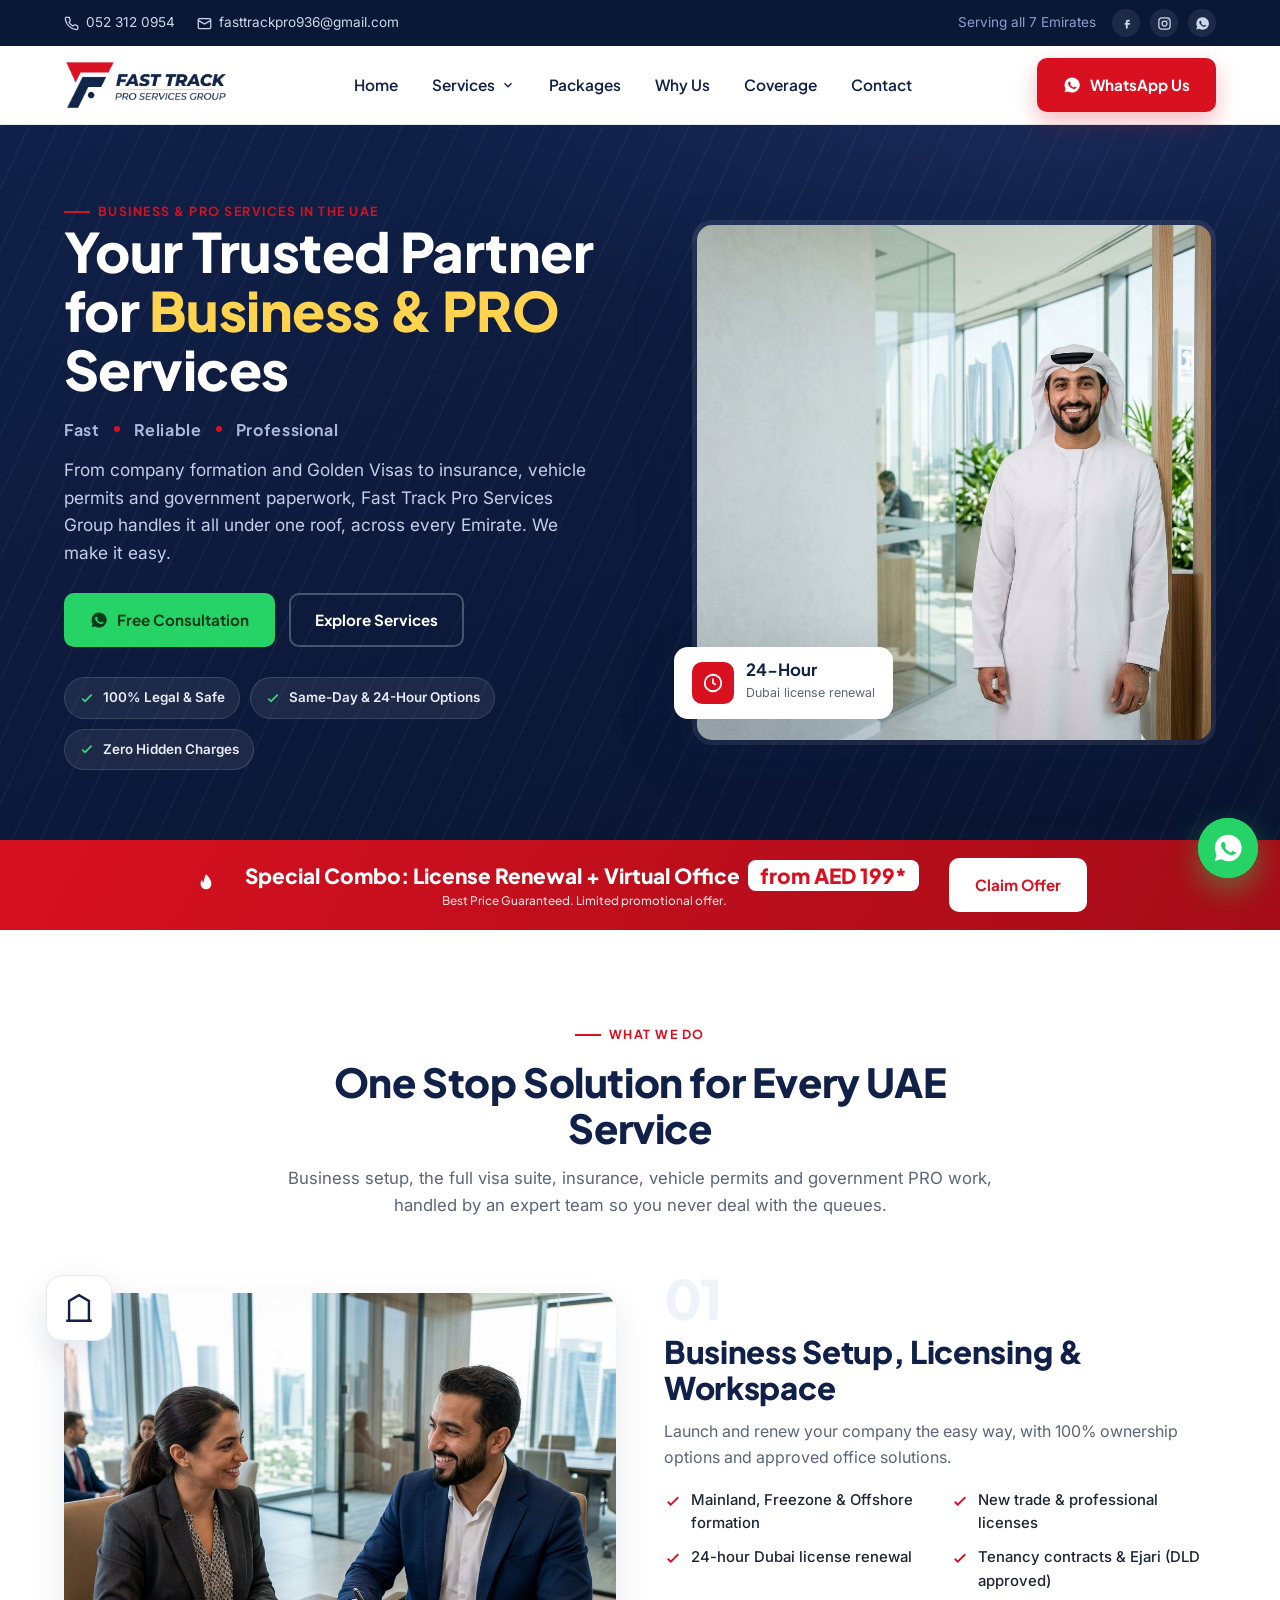
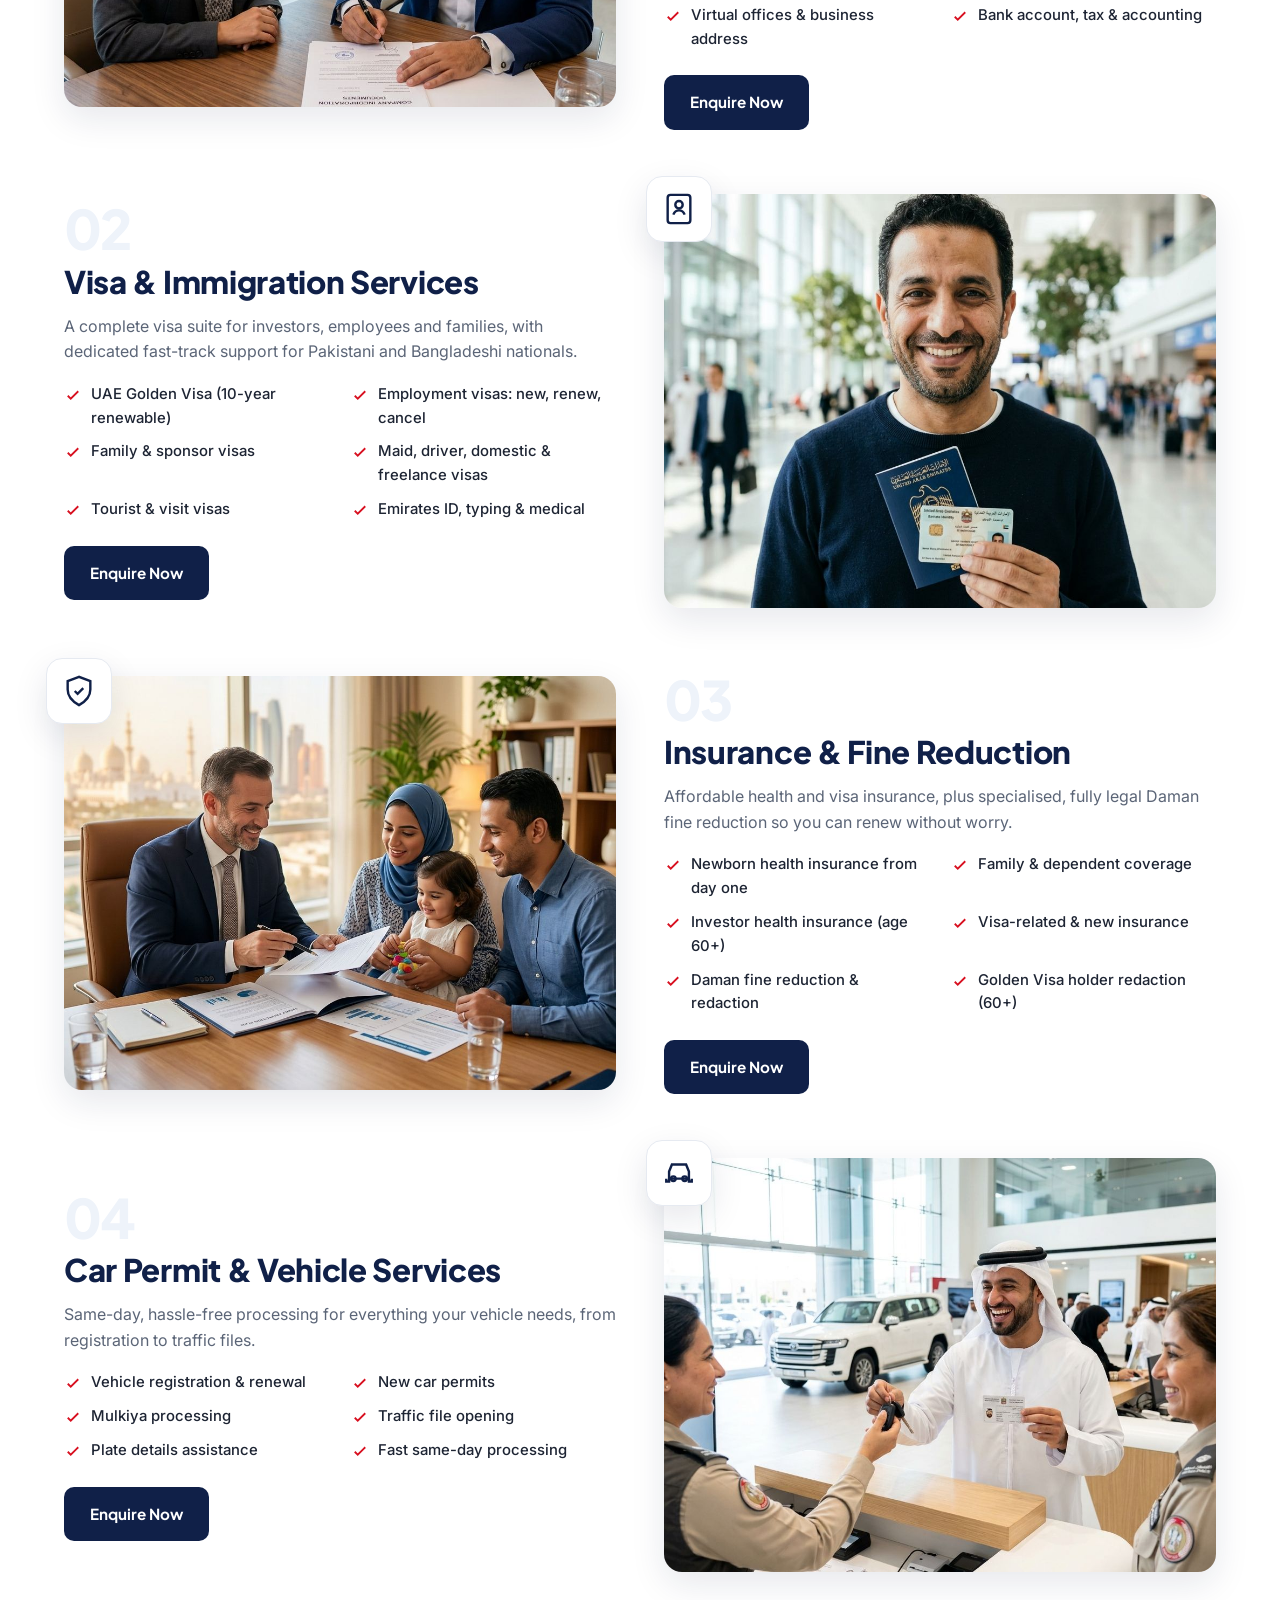
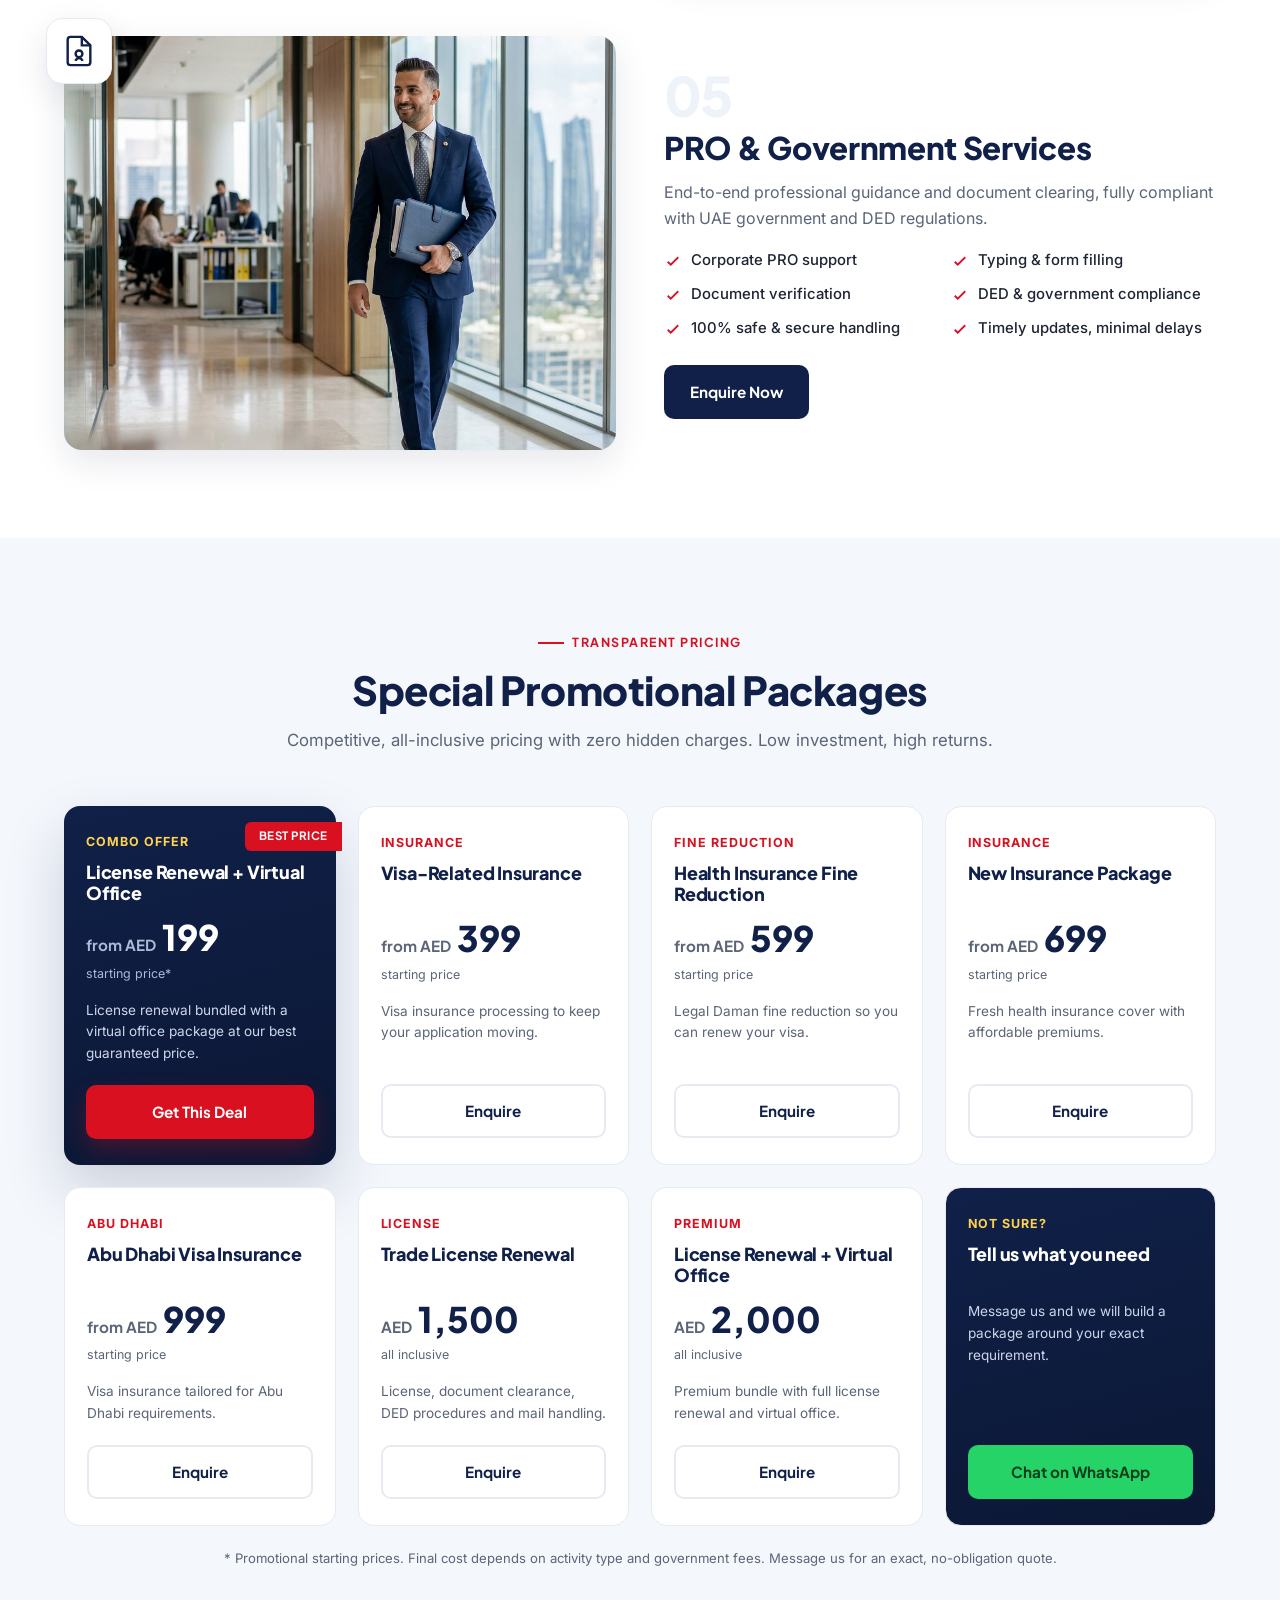
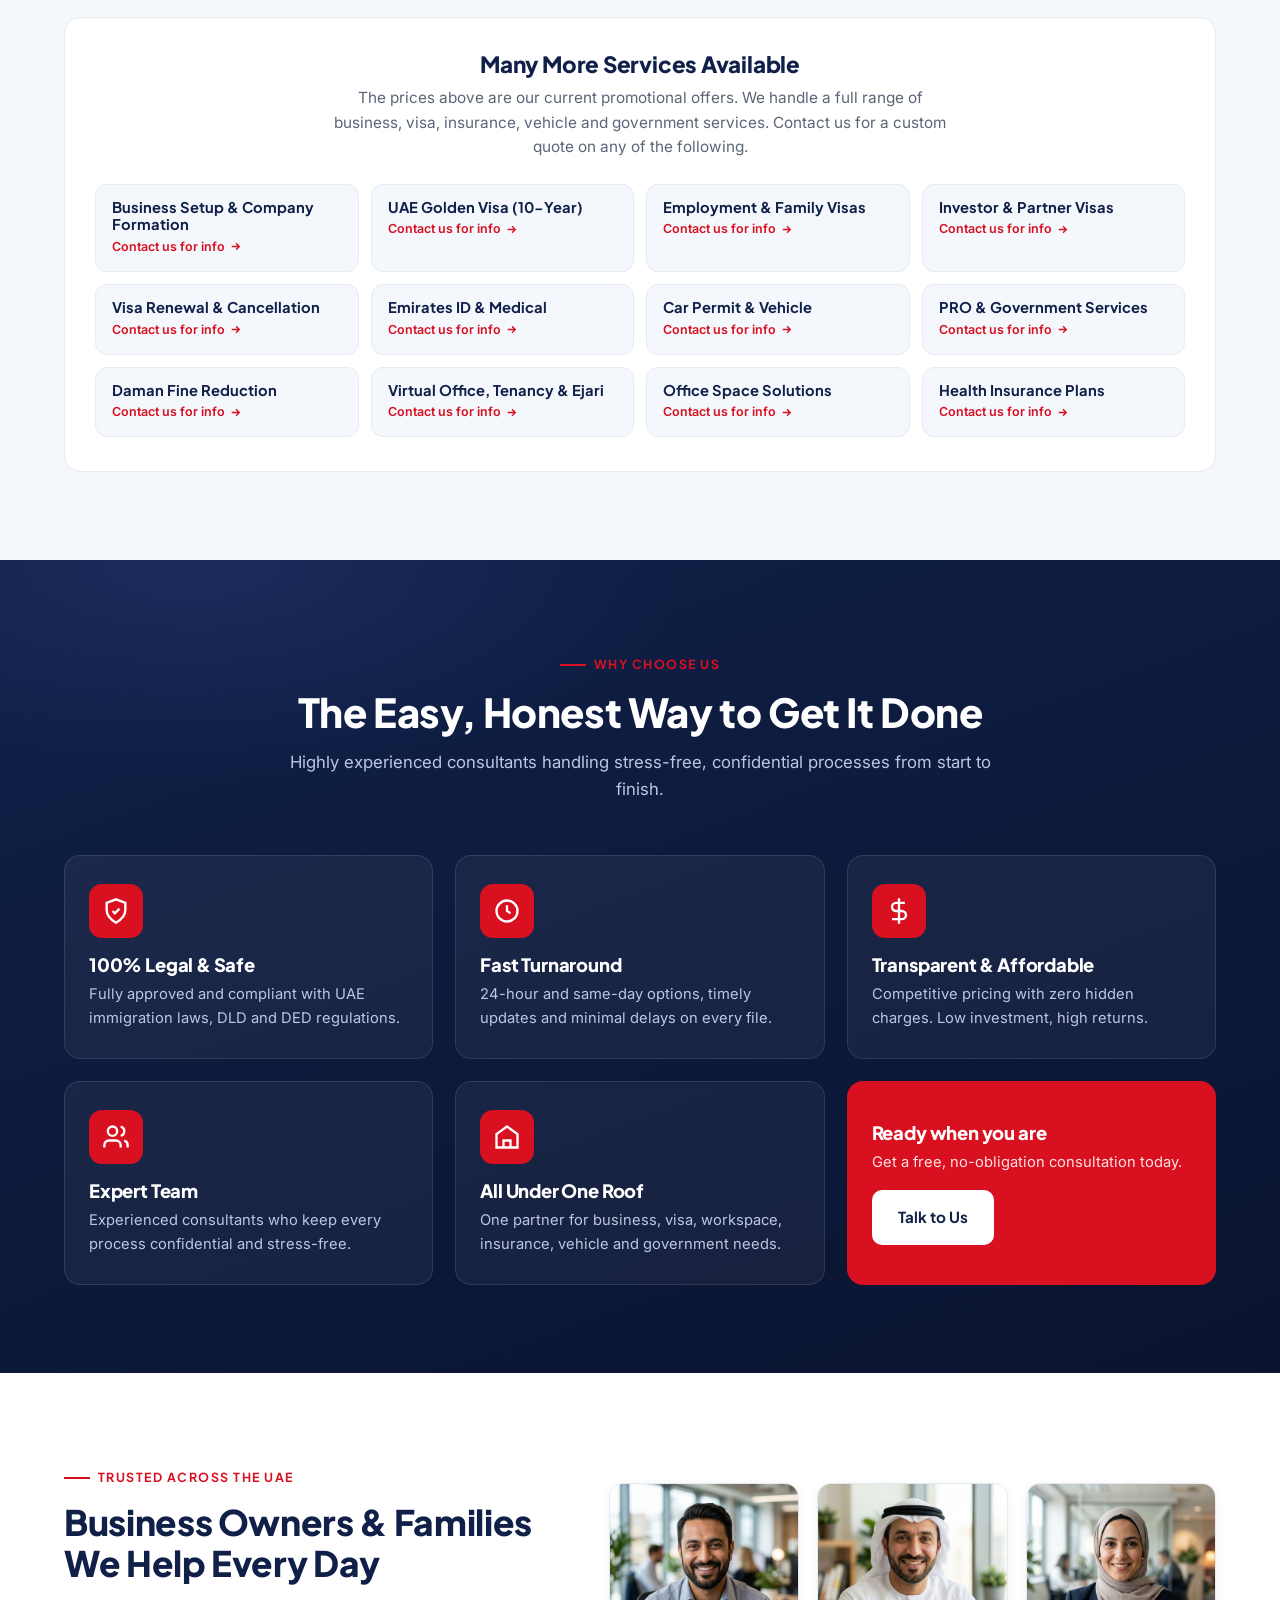
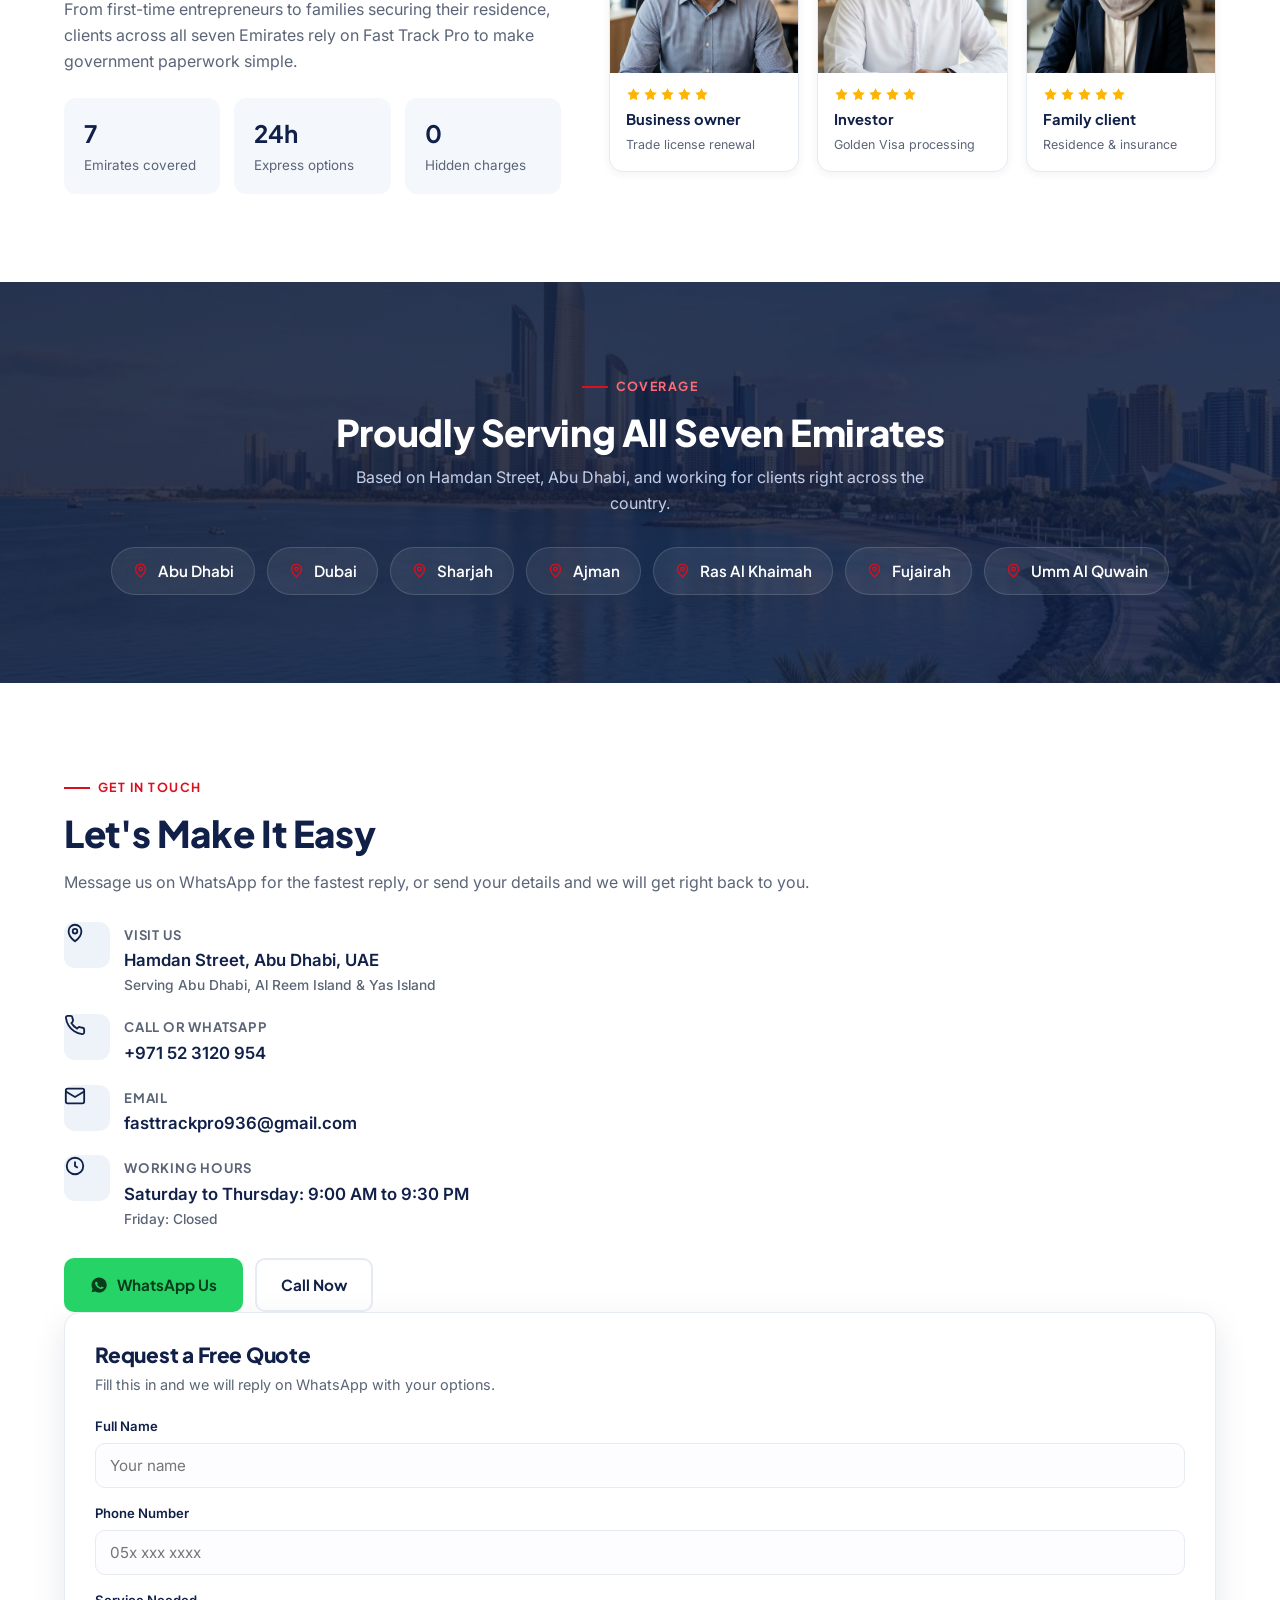
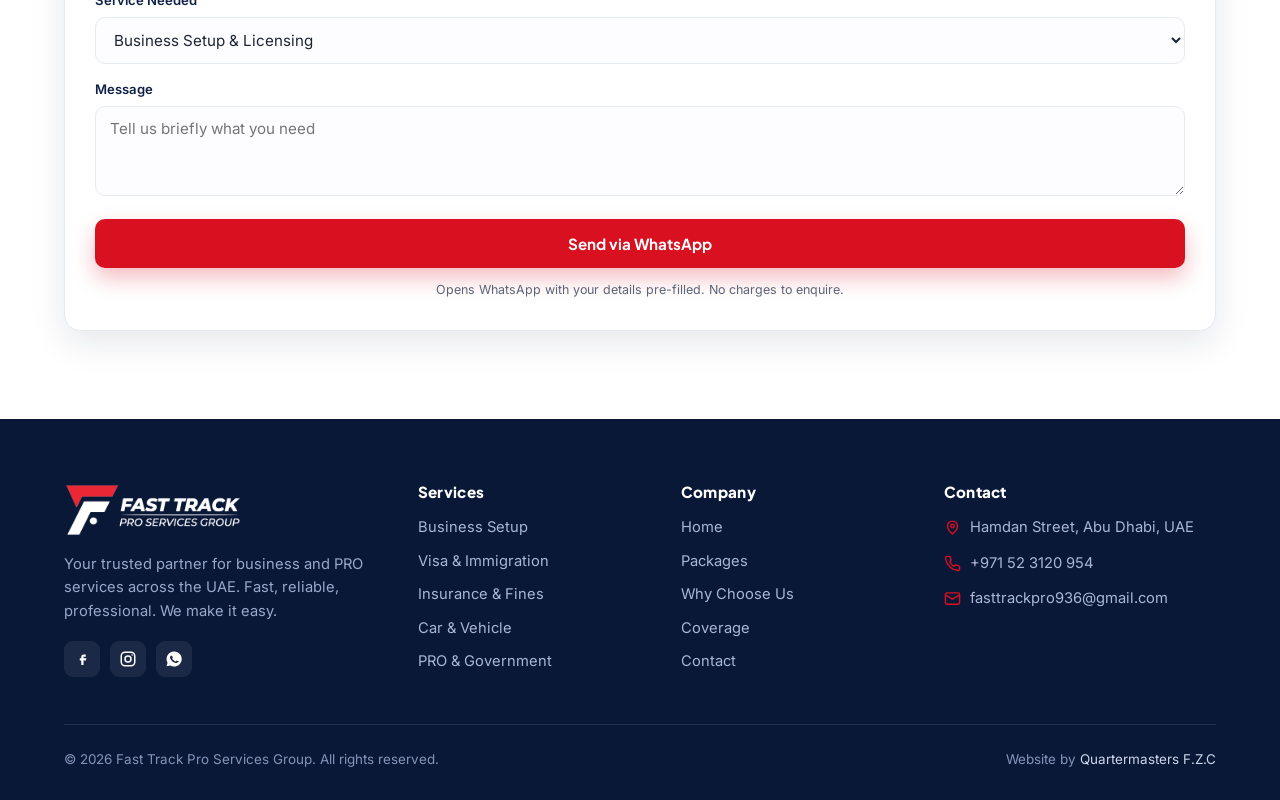
==== express/index.html @ 2adb4e0c "Fast Track Pro: Option 1 (Premium, multi-page) + Option 2 (Express, single-page) with chooser Co-Aut" ====
<!DOCTYPE html>
<html lang="en">
<head>
<meta charset="UTF-8">
<meta name="viewport" content="width=device-width, initial-scale=1.0">
<title>Fast Track Pro Services Group | Business Setup, Visa & PRO Services in the UAE</title>
<meta name="description" content="Fast Track Pro Services Group, Abu Dhabi. Company formation, trade licenses, Golden Visa, employment and family visas, insurance, Daman fine reduction, car permits and government PRO services across all 7 Emirates. Fast, reliable, professional.">
<meta name="theme-color" content="#102048">
<link rel="icon" type="image/png" href="assets/logos/favicon.png">

<!-- Open Graph for WhatsApp / social link previews (absolute URLs required) -->
<meta property="og:type" content="website">
<meta property="og:site_name" content="Fast Track Pro Services Group">
<meta property="og:title" content="Fast Track Pro Services Group | Business & PRO Services UAE">
<meta property="og:description" content="Your trusted one-stop partner for Business Setup, Visa, Insurance, Vehicle and Government PRO services across all 7 Emirates. We make it easy.">
<meta property="og:url" content="https://mujtaba9598-hasan.github.io/fasttrackPRo/express/">
<meta property="og:image" content="https://mujtaba9598-hasan.github.io/fasttrackPRo/express/assets/brand/og-image.jpg">
<meta property="og:image:width" content="1200">
<meta property="og:image:height" content="630">
<meta name="twitter:card" content="summary_large_image">
<meta name="twitter:title" content="Fast Track Pro Services Group | Business & PRO Services UAE">
<meta name="twitter:description" content="Your trusted one-stop partner for Business, Visa, Insurance, Vehicle and PRO services across all 7 Emirates.">
<meta name="twitter:image" content="https://mujtaba9598-hasan.github.io/fasttrackPRo/express/assets/brand/og-image.jpg">

<link rel="preconnect" href="https://fonts.googleapis.com">
<link rel="preconnect" href="https://fonts.gstatic.com" crossorigin>
<link href="https://fonts.googleapis.com/css2?family=Plus+Jakarta+Sans:wght@500;600;700;800&family=Inter:wght@400;500;600&display=swap" rel="stylesheet">

<style>
:root{
  --navy:#102048; --navy-2:#0a1838; --navy-soft:#1b2c5c;
  --red:#D81020; --red-2:#b00d1a;
  --ink:#1d2433; --muted:#5b6577; --line:#e6eaf1;
  --bg:#ffffff; --bg-soft:#f4f7fc; --bg-soft-2:#eef3fa;
  --white:#ffffff;
  --shadow-sm:0 2px 10px rgba(16,32,72,.06);
  --shadow:0 12px 34px rgba(16,32,72,.10);
  --shadow-lg:0 26px 60px rgba(16,32,72,.18);
  --r:16px; --r-sm:10px; --maxw:1200px;
  --head:'Plus Jakarta Sans',system-ui,sans-serif;
  --body:'Inter',system-ui,sans-serif;
}
*{box-sizing:border-box;margin:0;padding:0}
html{scroll-behavior:smooth}
body{font-family:var(--body);color:var(--ink);background:var(--bg);line-height:1.6;-webkit-font-smoothing:antialiased}
img{max-width:100%;display:block}
a{color:inherit;text-decoration:none}
h1,h2,h3,h4{font-family:var(--head);line-height:1.15;color:var(--navy);font-weight:800;letter-spacing:-.01em}
section{scroll-margin-top:96px}
.container{max-width:var(--maxw);margin:0 auto;padding:0 24px}
.eyebrow{display:inline-flex;align-items:center;gap:8px;font-family:var(--head);font-weight:700;font-size:.78rem;letter-spacing:.12em;text-transform:uppercase;color:var(--red)}
.eyebrow::before{content:"";width:26px;height:2px;background:var(--red);display:inline-block}
.sec-head{max-width:720px;margin:0 auto 52px;text-align:center}
.sec-head h2{font-size:clamp(1.7rem,3.4vw,2.5rem);margin:14px 0 14px}
.sec-head p{color:var(--muted);font-size:1.05rem}

/* buttons */
.btn{display:inline-flex;align-items:center;gap:9px;font-family:var(--head);font-weight:700;font-size:.95rem;padding:13px 24px;border-radius:var(--r-sm);border:2px solid transparent;cursor:pointer;transition:.22s ease;white-space:nowrap}
.btn svg{width:18px;height:18px;flex:none}
.btn-red{background:var(--red);color:#fff;box-shadow:0 10px 22px rgba(216,16,32,.28)}
.btn-red:hover{background:var(--red-2);transform:translateY(-2px)}
.btn-navy{background:var(--navy);color:#fff}
.btn-navy:hover{background:var(--navy-soft);transform:translateY(-2px)}
.btn-ghost{background:transparent;color:var(--navy);border-color:var(--line)}
.btn-ghost:hover{border-color:var(--navy);transform:translateY(-2px)}
.btn-white{background:#fff;color:var(--navy)}
.btn-white:hover{transform:translateY(-2px);box-shadow:var(--shadow)}
.btn-wa{background:#25D366;color:#0a3d1c}
.btn-wa:hover{background:#1ebe5a;transform:translateY(-2px)}

/* top bar */
.topbar{background:var(--navy-2);color:#cdd6ec;font-size:.85rem}
.topbar .container{display:flex;justify-content:space-between;align-items:center;gap:18px;padding-top:9px;padding-bottom:9px}
.topbar a{color:#cdd6ec;display:inline-flex;align-items:center;gap:7px;transition:.2s}
.topbar a:hover{color:#fff}
.topbar svg{width:15px;height:15px}
.topbar .tb-left{display:flex;gap:22px;flex-wrap:wrap}
.topbar .tb-right{display:flex;gap:16px;align-items:center}
.tb-area{color:#8fa0c8}
.tb-socials{display:flex;gap:10px}
.tb-socials a{width:28px;height:28px;border-radius:50%;background:rgba(255,255,255,.08);justify-content:center}
.tb-socials a:hover{background:var(--red)}

/* nav */
.nav{position:sticky;top:0;z-index:60;background:#fff;border-bottom:1px solid var(--line);transition:box-shadow .25s}
.nav.scrolled{box-shadow:0 6px 24px rgba(16,32,72,.09)}
.nav .container{display:flex;align-items:center;justify-content:space-between;gap:18px;padding-top:12px;padding-bottom:12px}
.brand img{height:50px;width:auto}
.nav-links{display:flex;align-items:center;gap:6px}
.nav-links>li{position:relative;list-style:none}
.nav-links>li>a{font-family:var(--head);font-weight:600;font-size:.96rem;color:var(--navy);padding:10px 14px;border-radius:8px;display:inline-flex;align-items:center;gap:6px;transition:.18s}
.nav-links>li>a:hover{background:var(--bg-soft);color:var(--red)}
.caret{width:14px;height:14px;transition:.2s}
.has-drop:hover .caret{transform:rotate(180deg)}
/* dropdown */
.dropdown{position:absolute;top:calc(100% + 10px);left:0;width:330px;background:#fff;border:1px solid var(--line);border-radius:14px;box-shadow:var(--shadow-lg);padding:10px;opacity:0;visibility:hidden;transform:translateY(8px);transition:.2s}
.has-drop:hover .dropdown,.has-drop.open .dropdown{opacity:1;visibility:visible;transform:translateY(0)}
.dropdown::before{content:"";position:absolute;top:-6px;left:28px;width:12px;height:12px;background:#fff;border-left:1px solid var(--line);border-top:1px solid var(--line);transform:rotate(45deg)}
.drop-item{display:flex;gap:12px;align-items:flex-start;padding:11px 12px;border-radius:10px;transition:.16s}
.drop-item:hover{background:var(--bg-soft)}
.drop-ic{width:38px;height:38px;border-radius:9px;background:var(--bg-soft-2);display:flex;align-items:center;justify-content:center;flex:none;color:var(--navy)}
.drop-item:hover .drop-ic{background:var(--navy);color:#fff}
.drop-ic svg{width:20px;height:20px}
.drop-txt b{display:block;font-family:var(--head);font-size:.92rem;color:var(--navy)}
.drop-txt span{font-size:.8rem;color:var(--muted)}
.nav-cta{display:flex;align-items:center;gap:10px}
.hamburger{display:none;flex-direction:column;gap:5px;background:none;border:0;cursor:pointer;padding:8px}
.hamburger span{width:24px;height:2.5px;background:var(--navy);border-radius:2px;transition:.25s}

/* hero */
.hero{position:relative;background:radial-gradient(1100px 500px at 80% -10%,#1b2c5c 0%,transparent 60%),linear-gradient(160deg,#102048,#0a1430);color:#fff;overflow:hidden}
.hero::after{content:"";position:absolute;inset:0;background-image:repeating-linear-gradient(115deg,rgba(255,255,255,.03) 0 2px,transparent 2px 26px);pointer-events:none}
.hero .container{display:grid;grid-template-columns:1.05fr .95fr;gap:48px;align-items:center;padding-top:70px;padding-bottom:70px;position:relative;z-index:2}
.hero h1{color:#fff;font-size:clamp(2.1rem,4.6vw,3.4rem);line-height:1.08}
.hero h1 .hl{color:#ffd34d}
.tagline{display:flex;gap:14px;align-items:center;margin:18px 0 4px;font-family:var(--head);font-weight:700;letter-spacing:.04em;color:#aab8de;flex-wrap:wrap}
.tagline .dot{width:6px;height:6px;border-radius:50%;background:var(--red)}
.hero p.lead{color:#c4cee8;font-size:1.08rem;margin:14px 0 26px;max-width:540px}
.hero-cta{display:flex;gap:14px;flex-wrap:wrap}
.trust-chips{display:flex;gap:10px;flex-wrap:wrap;margin-top:30px}
.chip{display:inline-flex;align-items:center;gap:8px;background:rgba(255,255,255,.07);border:1px solid rgba(255,255,255,.13);padding:9px 14px;border-radius:40px;font-size:.84rem;font-weight:600;color:#e7ecf8}
.chip svg{width:16px;height:16px;color:#3ddc84}
.hero-visual{position:relative}
.hero-visual img{border-radius:20px;box-shadow:var(--shadow-lg);border:5px solid rgba(255,255,255,.08)}
.hero-badge{position:absolute;left:-18px;bottom:26px;background:#fff;color:var(--navy);border-radius:14px;padding:14px 18px;box-shadow:var(--shadow-lg);display:flex;gap:12px;align-items:center}
.hero-badge .hb-ic{width:42px;height:42px;border-radius:10px;background:var(--red);color:#fff;display:flex;align-items:center;justify-content:center}
.hero-badge .hb-ic svg{width:22px;height:22px}
.hero-badge b{font-family:var(--head);font-size:1.05rem;display:block;line-height:1.1}
.hero-badge span{font-size:.78rem;color:var(--muted)}

/* combo offer strip */
.offer{background:linear-gradient(120deg,var(--red),#a50c18);color:#fff}
.offer .container{display:flex;align-items:center;justify-content:center;gap:16px 26px;flex-wrap:wrap;padding:18px 24px;text-align:center}
.offer .flame{width:26px;height:26px;flex:none}
.offer b{font-family:var(--head);font-size:clamp(1rem,2.2vw,1.3rem);font-weight:800}
.offer b .price{background:#fff;color:var(--red);padding:2px 12px;border-radius:8px;margin:0 4px}
.offer small{display:block;font-size:.74rem;opacity:.85;font-weight:500}
.offer .btn{background:#fff;color:var(--red)}

/* generic section */
.section{padding:88px 0}
.bg-soft{background:var(--bg-soft)}

/* services */
.svc{display:flex;flex-direction:column;gap:64px}
.svc-row{display:grid;grid-template-columns:1fr 1fr;gap:48px;align-items:center}
.svc-row.rev .svc-media{order:2}
.svc-media{position:relative}
.svc-media img{border-radius:18px;box-shadow:var(--shadow);aspect-ratio:4/3;object-fit:cover;width:100%}
.svc-badge{position:absolute;top:-18px;left:-18px;width:66px;height:66px;border-radius:16px;background:#fff;box-shadow:var(--shadow);display:flex;align-items:center;justify-content:center;border:1px solid var(--line)}
.svc-badge svg{width:34px;height:34px;color:var(--navy)}
.svc-num{font-family:var(--head);font-weight:800;color:var(--bg-soft-2);font-size:3.4rem;line-height:1;letter-spacing:-.03em}
.bg-soft .svc-num{color:#dde6f3}
.svc-info h3{font-size:clamp(1.4rem,2.8vw,1.95rem);margin:6px 0 14px}
.svc-info>p{color:var(--muted);margin-bottom:18px}
.svc-list{display:grid;grid-template-columns:1fr 1fr;gap:10px 22px;margin-bottom:24px}
.svc-list li{list-style:none;display:flex;gap:9px;align-items:flex-start;font-size:.93rem;font-weight:500}
.svc-list svg{width:18px;height:18px;color:var(--red);flex:none;margin-top:3px}
.svc-info .links{display:flex;gap:12px;flex-wrap:wrap}

/* packages */
.pkg-grid{display:grid;grid-template-columns:repeat(4,1fr);gap:22px}
.pkg{background:#fff;border:1px solid var(--line);border-radius:var(--r);padding:26px 22px;display:flex;flex-direction:column;transition:.22s;position:relative}
.pkg:hover{transform:translateY(-6px);box-shadow:var(--shadow);border-color:transparent}
.pkg.feat{background:linear-gradient(165deg,#102048,#0b1734);color:#fff;border:0;box-shadow:var(--shadow-lg)}
.pkg.feat h3,.pkg.feat .amt{color:#fff}
.ribbon{position:absolute;top:16px;right:-6px;background:var(--red);color:#fff;font-family:var(--head);font-weight:700;font-size:.72rem;letter-spacing:.04em;padding:5px 14px;border-radius:6px 0 0 6px}
.pkg .pk-cat{font-size:.78rem;font-weight:700;text-transform:uppercase;letter-spacing:.08em;color:var(--red)}
.pkg.feat .pk-cat{color:#ffd34d}
.pkg h3{font-size:1.12rem;margin:10px 0 14px;min-height:2.4em}
.price-row{display:flex;align-items:baseline;gap:6px;margin-bottom:6px}
.price-row .cur{font-family:var(--head);font-weight:700;font-size:.95rem;color:var(--muted)}
.pkg.feat .price-row .cur{color:#aeb9d8}
.amt{font-family:var(--head);font-weight:800;font-size:2.2rem;color:var(--navy);line-height:1}
.pkg .fromlbl{font-size:.78rem;color:var(--muted);margin-bottom:16px}
.pkg.feat .fromlbl{color:#aeb9d8}
.pkg .incl{font-size:.85rem;color:var(--muted);margin-bottom:20px;flex:1}
.pkg.feat .incl{color:#cdd6ec}
.pkg .btn{width:100%;justify-content:center;margin-top:auto}
.pkg-note{text-align:center;color:var(--muted);font-size:.82rem;margin-top:22px}
.more{margin-top:48px;background:#fff;border:1px solid var(--line);border-radius:var(--r);padding:34px 30px;text-align:center}
.more h3{font-size:1.4rem;margin-bottom:8px}
.more>p{color:var(--muted);max-width:620px;margin:0 auto 24px;font-size:.96rem}
.more-grid{display:grid;grid-template-columns:repeat(4,1fr);gap:12px}
.more-chip{display:flex;flex-direction:column;gap:3px;align-items:flex-start;text-align:left;background:var(--bg-soft);border:1px solid var(--line);border-radius:12px;padding:14px 16px;transition:.18s}
.more-chip:hover{background:#fff;border-color:var(--navy);transform:translateY(-3px);box-shadow:var(--shadow-sm)}
.more-chip b{font-family:var(--head);font-size:.92rem;color:var(--navy);line-height:1.2}
.more-chip span{font-size:.78rem;color:var(--red);font-weight:600;display:inline-flex;align-items:center;gap:4px}
.more-chip span svg{width:13px;height:13px}
@media(max-width:980px){.more-grid{grid-template-columns:repeat(2,1fr)}}
@media(max-width:560px){.more-grid{grid-template-columns:1fr}}

/* why us */
.why{background:radial-gradient(900px 400px at 15% 0%,#1b2c5c 0,transparent 55%),linear-gradient(160deg,#102048,#0a1430);color:#fff}
.why .sec-head h2{color:#fff}
.why .sec-head p{color:#bcc7e4}
.why-grid{display:grid;grid-template-columns:repeat(3,1fr);gap:22px}
.why-card{background:rgba(255,255,255,.05);border:1px solid rgba(255,255,255,.1);border-radius:var(--r);padding:28px 24px;transition:.22s}
.why-card:hover{background:rgba(255,255,255,.09);transform:translateY(-5px)}
.why-ic{width:54px;height:54px;border-radius:13px;background:var(--red);display:flex;align-items:center;justify-content:center;margin-bottom:16px}
.why-ic svg{width:28px;height:28px;color:#fff}
.why-card h3{color:#fff;font-size:1.15rem;margin-bottom:8px}
.why-card p{color:#bcc7e4;font-size:.92rem}

/* trust band */
.trust .container{display:grid;grid-template-columns:.9fr 1.1fr;gap:48px;align-items:center}
.trust h2{font-size:clamp(1.6rem,3vw,2.2rem);margin:14px 0 14px}
.trust p{color:var(--muted);margin-bottom:24px}
.stats{display:flex;gap:14px;flex-wrap:wrap}
.stat{background:var(--bg-soft);border-radius:12px;padding:16px 20px;min-width:140px;flex:1}
.stat b{font-family:var(--head);font-size:1.5rem;color:var(--navy);display:block}
.stat span{font-size:.84rem;color:var(--muted)}
.clients{display:grid;grid-template-columns:repeat(3,1fr);gap:18px}
.client{background:#fff;border:1px solid var(--line);border-radius:14px;overflow:hidden;box-shadow:var(--shadow-sm)}
.client img{aspect-ratio:1;object-fit:cover;width:100%}
.client .c-body{padding:14px 16px}
.client .stars{display:flex;gap:2px;color:#ffb400;margin-bottom:6px}
.client .stars svg{width:15px;height:15px}
.client b{font-family:var(--head);font-size:.92rem;color:var(--navy);display:block}
.client span{font-size:.78rem;color:var(--muted)}

/* service area */
.area{position:relative;background:linear-gradient(160deg,#0a1430,#102048);color:#fff;overflow:hidden}
.area .bgimg{position:absolute;inset:0;opacity:.16;object-fit:cover;width:100%;height:100%}
.area .container{position:relative;z-index:2;text-align:center}
.area h2{color:#fff;font-size:clamp(1.6rem,3vw,2.3rem);margin:14px 0 12px}
.area p{color:#c4cee8;max-width:620px;margin:0 auto 30px}
.emirates{display:flex;gap:12px;flex-wrap:wrap;justify-content:center}
.emirate{display:inline-flex;align-items:center;gap:9px;background:rgba(255,255,255,.07);border:1px solid rgba(255,255,255,.14);padding:11px 20px;border-radius:40px;font-family:var(--head);font-weight:600;font-size:.95rem}
.emirate svg{width:17px;height:17px;color:var(--red)}

/* contact */
.contact .container{display:grid;grid-template-columns:1fr 1fr;gap:44px}
.contact-info h2{font-size:clamp(1.6rem,3vw,2.3rem);margin:14px 0 16px}
.contact-info>p{color:var(--muted);margin-bottom:26px}
.ci-list{display:flex;flex-direction:column;gap:18px;margin-bottom:28px}
.ci{display:flex;gap:14px;align-items:flex-start}
.ci-ic{width:46px;height:46px;border-radius:11px;background:var(--bg-soft-2);display:flex;align-items:center;justify-content:center;flex:none;color:var(--navy)}
.ci-ic svg{width:22px;height:22px}
.ci b{font-family:var(--head);font-size:.82rem;text-transform:uppercase;letter-spacing:.06em;color:var(--muted);font-weight:700}
.ci a,.ci span{display:block;font-size:1.05rem;color:var(--navy);font-weight:600}
.ci a:hover{color:var(--red)}
.contact-cta{display:flex;gap:12px;flex-wrap:wrap}
.form-card{background:#fff;border:1px solid var(--line);border-radius:var(--r);box-shadow:var(--shadow);padding:30px}
.form-card h3{font-size:1.3rem;margin-bottom:6px}
.form-card>p{color:var(--muted);font-size:.9rem;margin-bottom:20px}
.field{margin-bottom:15px}
.field label{display:block;font-size:.82rem;font-weight:600;color:var(--navy);margin-bottom:6px}
.field input,.field select,.field textarea{width:100%;padding:12px 14px;border:1.5px solid var(--line);border-radius:10px;font-family:var(--body);font-size:.95rem;color:var(--ink);background:#fdfdff;transition:.18s}
.field input:focus,.field select:focus,.field textarea:focus{outline:none;border-color:var(--navy);box-shadow:0 0 0 3px rgba(16,32,72,.08)}
.field textarea{resize:vertical;min-height:90px}
.form-card .btn{width:100%;justify-content:center}
.form-note{font-size:.78rem;color:var(--muted);text-align:center;margin-top:12px}

/* footer */
.footer{background:var(--navy-2);color:#aab6d4;font-size:.92rem}
.footer .container{padding-top:64px;padding-bottom:30px}
.foot-grid{display:grid;grid-template-columns:1.4fr 1fr 1fr 1.2fr;gap:36px;padding-bottom:40px;border-bottom:1px solid rgba(255,255,255,.1)}
.foot-brand img{height:54px;margin-bottom:16px}
.foot-brand p{color:#9aa7c8;max-width:300px}
.foot-soc{display:flex;gap:10px;margin-top:18px}
.foot-soc a{width:36px;height:36px;border-radius:9px;background:rgba(255,255,255,.07);display:flex;align-items:center;justify-content:center;transition:.2s}
.foot-soc a:hover{background:var(--red)}
.foot-soc svg{width:18px;height:18px;color:#fff}
.footer h4{color:#fff;font-size:.95rem;margin-bottom:16px;letter-spacing:.02em}
.footer ul{list-style:none}
.footer ul li{margin-bottom:10px}
.footer ul a:hover{color:#fff}
.foot-contact div{display:flex;gap:9px;margin-bottom:12px;align-items:flex-start}
.foot-contact svg{width:17px;height:17px;color:var(--red);flex:none;margin-top:3px}
.foot-bottom{display:flex;justify-content:space-between;align-items:center;gap:16px;flex-wrap:wrap;padding-top:24px;font-size:.84rem;color:#8593b6}
.foot-bottom a{color:#cdd6ec}
.foot-bottom a:hover{color:#fff}

/* floating whatsapp */
.fab{position:fixed;right:22px;bottom:22px;z-index:80;width:60px;height:60px;border-radius:50%;background:#25D366;display:flex;align-items:center;justify-content:center;box-shadow:0 12px 30px rgba(37,211,102,.45);transition:.22s}
.fab:hover{transform:scale(1.08)}
.fab svg{width:32px;height:32px;color:#fff}
.fab::before{content:"";position:absolute;inset:0;border-radius:50%;background:#25D366;animation:pulse 2.2s infinite;z-index:-1}
@keyframes pulse{0%{transform:scale(1);opacity:.7}70%{transform:scale(1.7);opacity:0}100%{opacity:0}}

/* reveal */
.reveal{opacity:0;transform:translateY(26px);transition:.7s cubic-bezier(.2,.7,.2,1)}
.reveal.in{opacity:1;transform:none}

/* responsive */
@media(max-width:980px){
  .hero .container{grid-template-columns:1fr;gap:36px}
  .hero-visual{max-width:460px}
  .trust .container,.contact .container{grid-template-columns:1fr;gap:32px}
  .why-grid{grid-template-columns:repeat(2,1fr)}
  .pkg-grid{grid-template-columns:repeat(2,1fr)}
  .foot-grid{grid-template-columns:1fr 1fr}
}
@media(max-width:760px){
  .topbar .tb-left .tb-mail{display:none}
  .nav-links{position:fixed;inset:0 0 0 auto;width:min(86vw,340px);background:#fff;flex-direction:column;align-items:stretch;padding:84px 20px 30px;gap:4px;transform:translateX(100%);transition:.3s;box-shadow:var(--shadow-lg);overflow-y:auto}
  .nav-links.open{transform:none}
  .nav-links>li>a{padding:14px 12px;font-size:1rem;justify-content:space-between}
  .dropdown{position:static;opacity:1;visibility:visible;transform:none;box-shadow:none;border:0;width:auto;padding:4px 0 8px 8px;display:none}
  .dropdown::before{display:none}
  .has-drop.open .dropdown{display:block}
  .nav-cta .btn-text{display:none}
  .hamburger{display:flex;z-index:70}
  .hamburger.open span:nth-child(1){transform:translateY(7.5px) rotate(45deg)}
  .hamburger.open span:nth-child(2){opacity:0}
  .hamburger.open span:nth-child(3){transform:translateY(-7.5px) rotate(-45deg)}
  .svc-row,.svc-row.rev .svc-media{grid-template-columns:1fr;order:0}
  .svc-list{grid-template-columns:1fr}
  .why-grid,.pkg-grid,.clients,.foot-grid{grid-template-columns:1fr}
  .section{padding:64px 0}
  .hero-badge{left:10px}
}
</style>
</head>
<body>

<!-- ============ TOP BAR ============ -->
<div class="topbar">
  <div class="container">
    <div class="tb-left">
      <a href="tel:+971523120954" aria-label="Call">
        <svg viewBox="0 0 24 24" fill="none" stroke="currentColor" stroke-width="2"><path d="M22 16.9v3a2 2 0 0 1-2.2 2 19.8 19.8 0 0 1-8.6-3.1 19.5 19.5 0 0 1-6-6A19.8 19.8 0 0 1 2.1 4.2 2 2 0 0 1 4.1 2h3a2 2 0 0 1 2 1.7c.1.9.4 1.8.7 2.7a2 2 0 0 1-.5 2.1L8.1 9.9a16 16 0 0 0 6 6l1.4-1.2a2 2 0 0 1 2.1-.4c.9.3 1.8.6 2.7.7a2 2 0 0 1 1.7 2Z"/></svg>
        052 312 0954</a>
      <a class="tb-mail" href="mailto:fasttrackpro936@gmail.com">
        <svg viewBox="0 0 24 24" fill="none" stroke="currentColor" stroke-width="2"><rect x="2" y="4" width="20" height="16" rx="2"/><path d="m2 7 10 6 10-6"/></svg>
        fasttrackpro936@gmail.com</a>
    </div>
    <div class="tb-right">
      <span class="tb-area">Serving all 7 Emirates</span>
      <div class="tb-socials">
        <a href="https://www.facebook.com/FastTrackPROServices" target="_blank" rel="noopener" aria-label="Facebook"><svg viewBox="0 0 24 24" fill="currentColor"><path d="M14 9h3V6h-3c-1.7 0-3 1.3-3 3v2H9v3h2v6h3v-6h3l1-3h-4V9c0-.6.4-1 1-1Z"/></svg></a>
        <a href="#" aria-label="Instagram"><svg viewBox="0 0 24 24" fill="none" stroke="currentColor" stroke-width="2"><rect x="3" y="3" width="18" height="18" rx="5"/><circle cx="12" cy="12" r="4"/><circle cx="17.5" cy="6.5" r="1" fill="currentColor" stroke="none"/></svg></a>
        <a href="https://wa.me/971523120954" aria-label="WhatsApp"><svg viewBox="0 0 24 24" fill="currentColor"><path d="M12 2a10 10 0 0 0-8.6 15l-1.3 4.7L7 20.5A10 10 0 1 0 12 2Zm5.3 14.1c-.2.6-1.3 1.2-1.8 1.2-.5.1-1 .2-3.2-.7-2.7-1.1-4.4-3.9-4.5-4.1-.1-.2-1-1.4-1-2.6 0-1.3.6-1.9.9-2.1.2-.3.5-.3.7-.3h.5c.2 0 .4 0 .6.5l.8 2c.1.2.1.3 0 .5l-.4.6c-.2.2-.3.3-.1.6.2.3.8 1.3 1.7 2.1 1.2 1 2.1 1.4 2.4 1.5.2.1.4.1.6-.1l.7-.9c.2-.2.4-.2.6-.1l1.9.9c.3.1.4.2.5.3.1.2.1.6-.1 1Z"/></svg></a>
      </div>
    </div>
  </div>
</div>

<!-- ============ NAV ============ -->
<nav class="nav" id="nav">
  <div class="container">
    <a class="brand" href="#home" aria-label="Fast Track Pro Services Group home">
      <img src="assets/logos/fast-track-pro-logo.png" alt="Fast Track Pro Services Group">
    </a>
    <ul class="nav-links" id="navLinks">
      <li><a href="#home">Home</a></li>
      <li class="has-drop" id="svcDrop">
        <a href="#services">Services
          <svg class="caret" viewBox="0 0 24 24" fill="none" stroke="currentColor" stroke-width="2.4"><path d="m6 9 6 6 6-6"/></svg>
        </a>
        <div class="dropdown">
          <a class="drop-item" href="#business-setup"><span class="drop-ic"><svg viewBox="0 0 24 24" fill="none" stroke="currentColor" stroke-width="1.9"><path d="M3 21h18M5 21V7l7-4 7 4v14M9 9h0M9 13h0M9 17h0M15 9h0M15 13h0M15 17h0"/></svg></span><span class="drop-txt"><b>Business Setup &amp; Licensing</b><span>Company formation, trade licenses, workspace</span></span></a>
          <a class="drop-item" href="#visa-immigration"><span class="drop-ic"><svg viewBox="0 0 24 24" fill="none" stroke="currentColor" stroke-width="1.9"><rect x="4" y="2" width="16" height="20" rx="2"/><circle cx="12" cy="9" r="2.6"/><path d="M8 16c.8-2 2.3-3 4-3s3.2 1 4 3"/></svg></span><span class="drop-txt"><b>Visa &amp; Immigration</b><span>Golden, employment, family, all visas</span></span></a>
          <a class="drop-item" href="#insurance"><span class="drop-ic"><svg viewBox="0 0 24 24" fill="none" stroke="currentColor" stroke-width="1.9"><path d="M12 2 4 5v6c0 5 3.4 8.5 8 11 4.6-2.5 8-6 8-11V5l-8-3Z"/><path d="m9 12 2 2 4-4"/></svg></span><span class="drop-txt"><b>Insurance &amp; Fine Reduction</b><span>Health, visa insurance, Daman redaction</span></span></a>
          <a class="drop-item" href="#vehicle"><span class="drop-ic"><svg viewBox="0 0 24 24" fill="none" stroke="currentColor" stroke-width="1.9"><path d="M5 16V11l2-5h10l2 5v5M5 16h14M5 16v2H3v-2M19 16v2h2v-2"/><circle cx="8" cy="16" r="1.6"/><circle cx="16" cy="16" r="1.6"/></svg></span><span class="drop-txt"><b>Car Permit &amp; Vehicle</b><span>Registration, permits, Mulkiya, traffic file</span></span></a>
          <a class="drop-item" href="#pro-services"><span class="drop-ic"><svg viewBox="0 0 24 24" fill="none" stroke="currentColor" stroke-width="1.9"><path d="M14 2H6a2 2 0 0 0-2 2v16a2 2 0 0 0 2 2h12a2 2 0 0 0 2-2V8l-6-6Z"/><path d="M14 2v6h6"/><circle cx="12" cy="14" r="2.4"/><path d="M9.5 19c.5-1.4 1.4-2 2.5-2s2 .6 2.5 2"/></svg></span><span class="drop-txt"><b>PRO &amp; Government</b><span>Document clearing, compliance, PRO support</span></span></a>
        </div>
      </li>
      <li><a href="#packages">Packages</a></li>
      <li><a href="#why">Why Us</a></li>
      <li><a href="#area">Coverage</a></li>
      <li><a href="#contact">Contact</a></li>
    </ul>
    <div class="nav-cta">
      <a class="btn btn-red" href="https://wa.me/971523120954?text=Hello%20Fast%20Track%20Pro%20Services%2C%20I%20would%20like%20to%20know%20more%20about%20your%20services." target="_blank" rel="noopener">
        <svg viewBox="0 0 24 24" fill="currentColor"><path d="M12 2a10 10 0 0 0-8.6 15l-1.3 4.7L7 20.5A10 10 0 1 0 12 2Zm5.3 14.1c-.2.6-1.3 1.2-1.8 1.2-.5.1-1 .2-3.2-.7-2.7-1.1-4.4-3.9-4.5-4.1-.1-.2-1-1.4-1-2.6 0-1.3.6-1.9.9-2.1.2-.3.5-.3.7-.3h.5c.2 0 .4 0 .6.5l.8 2c.1.2.1.3 0 .5l-.4.6c-.2.2-.3.3-.1.6.2.3.8 1.3 1.7 2.1 1.2 1 2.1 1.4 2.4 1.5.2.1.4.1.6-.1l.7-.9c.2-.2.4-.2.6-.1l1.9.9c.3.1.4.2.5.3.1.2.1.6-.1 1Z"/></svg>
        <span class="btn-text">WhatsApp Us</span>
      </a>
      <button class="hamburger" id="hamburger" aria-label="Menu"><span></span><span></span><span></span></button>
    </div>
  </div>
</nav>

<!-- ============ HERO ============ -->
<header class="hero" id="home">
  <div class="container">
    <div class="hero-text reveal">
      <span class="eyebrow">Business &amp; PRO Services in the UAE</span>
      <h1>Your Trusted Partner for <span class="hl">Business &amp; PRO</span> Services</h1>
      <div class="tagline"><span>Fast</span><span class="dot"></span><span>Reliable</span><span class="dot"></span><span>Professional</span></div>
      <p class="lead">From company formation and Golden Visas to insurance, vehicle permits and government paperwork, Fast Track Pro Services Group handles it all under one roof, across every Emirate. We make it easy.</p>
      <div class="hero-cta">
        <a class="btn btn-wa" href="https://wa.me/971523120954?text=Hello%20Fast%20Track%20Pro%20Services%2C%20I%20would%20like%20a%20free%20consultation." target="_blank" rel="noopener">
          <svg viewBox="0 0 24 24" fill="currentColor"><path d="M12 2a10 10 0 0 0-8.6 15l-1.3 4.7L7 20.5A10 10 0 1 0 12 2Zm5.3 14.1c-.2.6-1.3 1.2-1.8 1.2-.5.1-1 .2-3.2-.7-2.7-1.1-4.4-3.9-4.5-4.1-.1-.2-1-1.4-1-2.6 0-1.3.6-1.9.9-2.1.2-.3.5-.3.7-.3h.5c.2 0 .4 0 .6.5l.8 2c.1.2.1.3 0 .5l-.4.6c-.2.2-.3.3-.1.6.2.3.8 1.3 1.7 2.1 1.2 1 2.1 1.4 2.4 1.5.2.1.4.1.6-.1l.7-.9c.2-.2.4-.2.6-.1l1.9.9c.3.1.4.2.5.3.1.2.1.6-.1 1Z"/></svg>
          Free Consultation</a>
        <a class="btn btn-ghost" style="color:#fff;border-color:rgba(255,255,255,.25)" href="#services">Explore Services</a>
      </div>
      <div class="trust-chips">
        <span class="chip"><svg viewBox="0 0 24 24" fill="none" stroke="currentColor" stroke-width="2.4"><path d="m5 13 4 4L19 7"/></svg>100% Legal &amp; Safe</span>
        <span class="chip"><svg viewBox="0 0 24 24" fill="none" stroke="currentColor" stroke-width="2.4"><path d="m5 13 4 4L19 7"/></svg>Same-Day &amp; 24-Hour Options</span>
        <span class="chip"><svg viewBox="0 0 24 24" fill="none" stroke="currentColor" stroke-width="2.4"><path d="m5 13 4 4L19 7"/></svg>Zero Hidden Charges</span>
      </div>
    </div>
    <div class="hero-visual reveal">
      <img src="assets/img/hero-consultant.jpg" alt="Fast Track Pro consultant in a modern Abu Dhabi office">
      <div class="hero-badge">
        <span class="hb-ic"><svg viewBox="0 0 24 24" fill="none" stroke="currentColor" stroke-width="2"><circle cx="12" cy="12" r="9"/><path d="M12 7v5l3 2"/></svg></span>
        <div><b>24-Hour</b><span>Dubai license renewal</span></div>
      </div>
    </div>
  </div>
</header>

<!-- ============ COMBO OFFER ============ -->
<div class="offer">
  <div class="container">
    <svg class="flame" viewBox="0 0 24 24" fill="currentColor"><path d="M12 2s5 4 5 9a5 5 0 0 1-10 0c0-1.5.6-2.8 1.3-3.8C8.8 8.4 9 9.7 10 10c-.4-2 .8-5.5 2-8Z"/></svg>
    <b>Special Combo: License Renewal + Virtual Office <span class="price">from AED 199*</span>
      <small>Best Price Guaranteed. Limited promotional offer.</small></b>
    <a class="btn" href="https://wa.me/971523120954?text=Hi%2C%20I%20want%20the%20AED%20199%20License%20Renewal%20%2B%20Virtual%20Office%20combo." target="_blank" rel="noopener">Claim Offer</a>
  </div>
</div>

<!-- ============ SERVICES ============ -->
<section class="section" id="services">
  <div class="container">
    <div class="sec-head reveal">
      <span class="eyebrow">What We Do</span>
      <h2>One Stop Solution for Every UAE Service</h2>
      <p>Business setup, the full visa suite, insurance, vehicle permits and government PRO work, handled by an expert team so you never deal with the queues.</p>
    </div>

    <div class="svc">
      <!-- 1 Business Setup -->
      <div class="svc-row reveal" id="business-setup">
        <div class="svc-media">
          <span class="svc-badge"><svg viewBox="0 0 24 24" fill="none" stroke="currentColor" stroke-width="1.7"><path d="M3 21h18M5 21V7l7-4 7 4v14M9 9h0M9 13h0M9 17h0M15 9h0M15 13h0M15 17h0"/></svg></span>
          <img src="assets/img/svc-business-setup.jpg" alt="Business setup and company formation">
        </div>
        <div class="svc-info">
          <span class="svc-num">01</span>
          <h3>Business Setup, Licensing &amp; Workspace</h3>
          <p>Launch and renew your company the easy way, with 100% ownership options and approved office solutions.</p>
          <ul class="svc-list">
            <li><svg viewBox="0 0 24 24" fill="none" stroke="currentColor" stroke-width="2.4"><path d="m5 13 4 4L19 7"/></svg>Mainland, Freezone &amp; Offshore formation</li>
            <li><svg viewBox="0 0 24 24" fill="none" stroke="currentColor" stroke-width="2.4"><path d="m5 13 4 4L19 7"/></svg>New trade &amp; professional licenses</li>
            <li><svg viewBox="0 0 24 24" fill="none" stroke="currentColor" stroke-width="2.4"><path d="m5 13 4 4L19 7"/></svg>24-hour Dubai license renewal</li>
            <li><svg viewBox="0 0 24 24" fill="none" stroke="currentColor" stroke-width="2.4"><path d="m5 13 4 4L19 7"/></svg>Tenancy contracts &amp; Ejari (DLD approved)</li>
            <li><svg viewBox="0 0 24 24" fill="none" stroke="currentColor" stroke-width="2.4"><path d="m5 13 4 4L19 7"/></svg>Virtual offices &amp; business address</li>
            <li><svg viewBox="0 0 24 24" fill="none" stroke="currentColor" stroke-width="2.4"><path d="m5 13 4 4L19 7"/></svg>Bank account, tax &amp; accounting</li>
          </ul>
          <div class="links">
            <a class="btn btn-navy" href="https://wa.me/971523120954?text=Hi%2C%20I%20need%20help%20with%20business%20setup%20%2F%20license." target="_blank" rel="noopener">Enquire Now</a>
          </div>
        </div>
      </div>

      <!-- 2 Visa -->
      <div class="svc-row rev reveal" id="visa-immigration">
        <div class="svc-media">
          <span class="svc-badge"><svg viewBox="0 0 24 24" fill="none" stroke="currentColor" stroke-width="1.7"><rect x="4" y="2" width="16" height="20" rx="2"/><circle cx="12" cy="9" r="2.6"/><path d="M8 16c.8-2 2.3-3 4-3s3.2 1 4 3"/></svg></span>
          <img src="assets/img/svc-visa-immigration.jpg" alt="Visa and immigration services">
        </div>
        <div class="svc-info">
          <span class="svc-num">02</span>
          <h3>Visa &amp; Immigration Services</h3>
          <p>A complete visa suite for investors, employees and families, with dedicated fast-track support for Pakistani and Bangladeshi nationals.</p>
          <ul class="svc-list">
            <li><svg viewBox="0 0 24 24" fill="none" stroke="currentColor" stroke-width="2.4"><path d="m5 13 4 4L19 7"/></svg>UAE Golden Visa (10-year renewable)</li>
            <li><svg viewBox="0 0 24 24" fill="none" stroke="currentColor" stroke-width="2.4"><path d="m5 13 4 4L19 7"/></svg>Employment visas: new, renew, cancel</li>
            <li><svg viewBox="0 0 24 24" fill="none" stroke="currentColor" stroke-width="2.4"><path d="m5 13 4 4L19 7"/></svg>Family &amp; sponsor visas</li>
            <li><svg viewBox="0 0 24 24" fill="none" stroke="currentColor" stroke-width="2.4"><path d="m5 13 4 4L19 7"/></svg>Maid, driver, domestic &amp; freelance visas</li>
            <li><svg viewBox="0 0 24 24" fill="none" stroke="currentColor" stroke-width="2.4"><path d="m5 13 4 4L19 7"/></svg>Tourist &amp; visit visas</li>
            <li><svg viewBox="0 0 24 24" fill="none" stroke="currentColor" stroke-width="2.4"><path d="m5 13 4 4L19 7"/></svg>Emirates ID, typing &amp; medical</li>
          </ul>
          <div class="links">
            <a class="btn btn-navy" href="https://wa.me/971523120954?text=Hi%2C%20I%20need%20help%20with%20a%20visa." target="_blank" rel="noopener">Enquire Now</a>
          </div>
        </div>
      </div>

      <!-- 3 Insurance -->
      <div class="svc-row reveal" id="insurance">
        <div class="svc-media">
          <span class="svc-badge"><svg viewBox="0 0 24 24" fill="none" stroke="currentColor" stroke-width="1.7"><path d="M12 2 4 5v6c0 5 3.4 8.5 8 11 4.6-2.5 8-6 8-11V5l-8-3Z"/><path d="m9 12 2 2 4-4"/></svg></span>
          <img src="assets/img/svc-insurance.jpg" alt="Insurance and fine reduction services">
        </div>
        <div class="svc-info">
          <span class="svc-num">03</span>
          <h3>Insurance &amp; Fine Reduction</h3>
          <p>Affordable health and visa insurance, plus specialised, fully legal Daman fine reduction so you can renew without worry.</p>
          <ul class="svc-list">
            <li><svg viewBox="0 0 24 24" fill="none" stroke="currentColor" stroke-width="2.4"><path d="m5 13 4 4L19 7"/></svg>Newborn health insurance from day one</li>
            <li><svg viewBox="0 0 24 24" fill="none" stroke="currentColor" stroke-width="2.4"><path d="m5 13 4 4L19 7"/></svg>Family &amp; dependent coverage</li>
            <li><svg viewBox="0 0 24 24" fill="none" stroke="currentColor" stroke-width="2.4"><path d="m5 13 4 4L19 7"/></svg>Investor health insurance (age 60+)</li>
            <li><svg viewBox="0 0 24 24" fill="none" stroke="currentColor" stroke-width="2.4"><path d="m5 13 4 4L19 7"/></svg>Visa-related &amp; new insurance</li>
            <li><svg viewBox="0 0 24 24" fill="none" stroke="currentColor" stroke-width="2.4"><path d="m5 13 4 4L19 7"/></svg>Daman fine reduction &amp; redaction</li>
            <li><svg viewBox="0 0 24 24" fill="none" stroke="currentColor" stroke-width="2.4"><path d="m5 13 4 4L19 7"/></svg>Golden Visa holder redaction (60+)</li>
          </ul>
          <div class="links">
            <a class="btn btn-navy" href="https://wa.me/971523120954?text=Hi%2C%20I%20need%20help%20with%20insurance%20%2F%20Daman%20fine%20reduction." target="_blank" rel="noopener">Enquire Now</a>
          </div>
        </div>
      </div>

      <!-- 4 Vehicle -->
      <div class="svc-row rev reveal" id="vehicle">
        <div class="svc-media">
          <span class="svc-badge"><svg viewBox="0 0 24 24" fill="none" stroke="currentColor" stroke-width="1.7"><path d="M5 16V11l2-5h10l2 5v5M5 16h14M5 16v2H3v-2M19 16v2h2v-2"/><circle cx="8" cy="16" r="1.6"/><circle cx="16" cy="16" r="1.6"/></svg></span>
          <img src="assets/img/svc-vehicle.jpg" alt="Car permit and vehicle services">
        </div>
        <div class="svc-info">
          <span class="svc-num">04</span>
          <h3>Car Permit &amp; Vehicle Services</h3>
          <p>Same-day, hassle-free processing for everything your vehicle needs, from registration to traffic files.</p>
          <ul class="svc-list">
            <li><svg viewBox="0 0 24 24" fill="none" stroke="currentColor" stroke-width="2.4"><path d="m5 13 4 4L19 7"/></svg>Vehicle registration &amp; renewal</li>
            <li><svg viewBox="0 0 24 24" fill="none" stroke="currentColor" stroke-width="2.4"><path d="m5 13 4 4L19 7"/></svg>New car permits</li>
            <li><svg viewBox="0 0 24 24" fill="none" stroke="currentColor" stroke-width="2.4"><path d="m5 13 4 4L19 7"/></svg>Mulkiya processing</li>
            <li><svg viewBox="0 0 24 24" fill="none" stroke="currentColor" stroke-width="2.4"><path d="m5 13 4 4L19 7"/></svg>Traffic file opening</li>
            <li><svg viewBox="0 0 24 24" fill="none" stroke="currentColor" stroke-width="2.4"><path d="m5 13 4 4L19 7"/></svg>Plate details assistance</li>
            <li><svg viewBox="0 0 24 24" fill="none" stroke="currentColor" stroke-width="2.4"><path d="m5 13 4 4L19 7"/></svg>Fast same-day processing</li>
          </ul>
          <div class="links">
            <a class="btn btn-navy" href="https://wa.me/971523120954?text=Hi%2C%20I%20need%20help%20with%20a%20car%20permit%20%2F%20vehicle%20service." target="_blank" rel="noopener">Enquire Now</a>
          </div>
        </div>
      </div>

      <!-- 5 PRO -->
      <div class="svc-row reveal" id="pro-services">
        <div class="svc-media">
          <span class="svc-badge"><svg viewBox="0 0 24 24" fill="none" stroke="currentColor" stroke-width="1.7"><path d="M14 2H6a2 2 0 0 0-2 2v16a2 2 0 0 0 2 2h12a2 2 0 0 0 2-2V8l-6-6Z"/><path d="M14 2v6h6"/><circle cx="12" cy="14" r="2.4"/><path d="M9.5 19c.5-1.4 1.4-2 2.5-2s2 .6 2.5 2"/></svg></span>
          <img src="assets/img/svc-pro-government.jpg" alt="PRO and government services">
        </div>
        <div class="svc-info">
          <span class="svc-num">05</span>
          <h3>PRO &amp; Government Services</h3>
          <p>End-to-end professional guidance and document clearing, fully compliant with UAE government and DED regulations.</p>
          <ul class="svc-list">
            <li><svg viewBox="0 0 24 24" fill="none" stroke="currentColor" stroke-width="2.4"><path d="m5 13 4 4L19 7"/></svg>Corporate PRO support</li>
            <li><svg viewBox="0 0 24 24" fill="none" stroke="currentColor" stroke-width="2.4"><path d="m5 13 4 4L19 7"/></svg>Typing &amp; form filling</li>
            <li><svg viewBox="0 0 24 24" fill="none" stroke="currentColor" stroke-width="2.4"><path d="m5 13 4 4L19 7"/></svg>Document verification</li>
            <li><svg viewBox="0 0 24 24" fill="none" stroke="currentColor" stroke-width="2.4"><path d="m5 13 4 4L19 7"/></svg>DED &amp; government compliance</li>
            <li><svg viewBox="0 0 24 24" fill="none" stroke="currentColor" stroke-width="2.4"><path d="m5 13 4 4L19 7"/></svg>100% safe &amp; secure handling</li>
            <li><svg viewBox="0 0 24 24" fill="none" stroke="currentColor" stroke-width="2.4"><path d="m5 13 4 4L19 7"/></svg>Timely updates, minimal delays</li>
          </ul>
          <div class="links">
            <a class="btn btn-navy" href="https://wa.me/971523120954?text=Hi%2C%20I%20need%20PRO%20%2F%20government%20paperwork%20help." target="_blank" rel="noopener">Enquire Now</a>
          </div>
        </div>
      </div>
    </div>
  </div>
</section>

<!-- ============ PACKAGES ============ -->
<section class="section bg-soft" id="packages">
  <div class="container">
    <div class="sec-head reveal">
      <span class="eyebrow">Transparent Pricing</span>
      <h2>Special Promotional Packages</h2>
      <p>Competitive, all-inclusive pricing with zero hidden charges. Low investment, high returns.</p>
    </div>
    <div class="pkg-grid">
      <div class="pkg feat reveal">
        <span class="ribbon">BEST PRICE</span>
        <span class="pk-cat">Combo Offer</span>
        <h3>License Renewal + Virtual Office</h3>
        <div class="price-row"><span class="cur">from AED</span><span class="amt">199</span></div>
        <div class="fromlbl">starting price*</div>
        <p class="incl">License renewal bundled with a virtual office package at our best guaranteed price.</p>
        <a class="btn btn-red" href="https://wa.me/971523120954?text=Hi%2C%20I%20want%20the%20AED%20199%20combo%20package." target="_blank" rel="noopener">Get This Deal</a>
      </div>
      <div class="pkg reveal">
        <span class="pk-cat">Insurance</span>
        <h3>Visa-Related Insurance</h3>
        <div class="price-row"><span class="cur">from AED</span><span class="amt">399</span></div>
        <div class="fromlbl">starting price</div>
        <p class="incl">Visa insurance processing to keep your application moving.</p>
        <a class="btn btn-ghost" href="https://wa.me/971523120954?text=Hi%2C%20I%20want%20the%20Visa-Related%20Insurance%20package." target="_blank" rel="noopener">Enquire</a>
      </div>
      <div class="pkg reveal">
        <span class="pk-cat">Fine Reduction</span>
        <h3>Health Insurance Fine Reduction</h3>
        <div class="price-row"><span class="cur">from AED</span><span class="amt">599</span></div>
        <div class="fromlbl">starting price</div>
        <p class="incl">Legal Daman fine reduction so you can renew your visa.</p>
        <a class="btn btn-ghost" href="https://wa.me/971523120954?text=Hi%2C%20I%20want%20the%20Health%20Insurance%20Fine%20Reduction." target="_blank" rel="noopener">Enquire</a>
      </div>
      <div class="pkg reveal">
        <span class="pk-cat">Insurance</span>
        <h3>New Insurance Package</h3>
        <div class="price-row"><span class="cur">from AED</span><span class="amt">699</span></div>
        <div class="fromlbl">starting price</div>
        <p class="incl">Fresh health insurance cover with affordable premiums.</p>
        <a class="btn btn-ghost" href="https://wa.me/971523120954?text=Hi%2C%20I%20want%20a%20New%20Insurance%20Package." target="_blank" rel="noopener">Enquire</a>
      </div>
      <div class="pkg reveal">
        <span class="pk-cat">Abu Dhabi</span>
        <h3>Abu Dhabi Visa Insurance</h3>
        <div class="price-row"><span class="cur">from AED</span><span class="amt">999</span></div>
        <div class="fromlbl">starting price</div>
        <p class="incl">Visa insurance tailored for Abu Dhabi requirements.</p>
        <a class="btn btn-ghost" href="https://wa.me/971523120954?text=Hi%2C%20I%20want%20Abu%20Dhabi%20Visa%20Insurance." target="_blank" rel="noopener">Enquire</a>
      </div>
      <div class="pkg reveal">
        <span class="pk-cat">License</span>
        <h3>Trade License Renewal</h3>
        <div class="price-row"><span class="cur">AED</span><span class="amt">1,500</span></div>
        <div class="fromlbl">all inclusive</div>
        <p class="incl">License, document clearance, DED procedures and mail handling.</p>
        <a class="btn btn-ghost" href="https://wa.me/971523120954?text=Hi%2C%20I%20want%20the%20AED%201500%20Trade%20License%20Renewal." target="_blank" rel="noopener">Enquire</a>
      </div>
      <div class="pkg reveal">
        <span class="pk-cat">Premium</span>
        <h3>License Renewal + Virtual Office</h3>
        <div class="price-row"><span class="cur">AED</span><span class="amt">2,000</span></div>
        <div class="fromlbl">all inclusive</div>
        <p class="incl">Premium bundle with full license renewal and virtual office.</p>
        <a class="btn btn-ghost" href="https://wa.me/971523120954?text=Hi%2C%20I%20want%20the%20AED%202000%20Premium%20package." target="_blank" rel="noopener">Enquire</a>
      </div>
      <div class="pkg reveal" style="justify-content:center;align-items:flex-start;background:linear-gradient(165deg,#102048,#0b1734);color:#fff">
        <span class="pk-cat" style="color:#ffd34d">Not sure?</span>
        <h3 style="color:#fff">Tell us what you need</h3>
        <p class="incl" style="color:#cdd6ec">Message us and we will build a package around your exact requirement.</p>
        <a class="btn btn-wa" href="https://wa.me/971523120954?text=Hi%2C%20please%20suggest%20the%20right%20package%20for%20me." target="_blank" rel="noopener">Chat on WhatsApp</a>
      </div>
    </div>
    <p class="pkg-note">* Promotional starting prices. Final cost depends on activity type and government fees. Message us for an exact, no-obligation quote.</p>

    <div class="more reveal">
      <h3>Many More Services Available</h3>
      <p>The prices above are our current promotional offers. We handle a full range of business, visa, insurance, vehicle and government services. Contact us for a custom quote on any of the following.</p>
      <div class="more-grid">
        <a class="more-chip" href="https://wa.me/971523120954?text=Hi%2C%20please%20share%20pricing%20for%20Business%20Setup%20%2F%20Company%20Formation." target="_blank" rel="noopener"><b>Business Setup &amp; Company Formation</b><span>Contact us for info <svg viewBox="0 0 24 24" fill="none" stroke="currentColor" stroke-width="2.5"><path d="M5 12h14M13 6l6 6-6 6"/></svg></span></a>
        <a class="more-chip" href="https://wa.me/971523120954?text=Hi%2C%20please%20share%20info%20on%20UAE%20Golden%20Visa." target="_blank" rel="noopener"><b>UAE Golden Visa (10-Year)</b><span>Contact us for info <svg viewBox="0 0 24 24" fill="none" stroke="currentColor" stroke-width="2.5"><path d="M5 12h14M13 6l6 6-6 6"/></svg></span></a>
        <a class="more-chip" href="https://wa.me/971523120954?text=Hi%2C%20please%20share%20info%20on%20Employment%20%26%20Family%20Visas." target="_blank" rel="noopener"><b>Employment &amp; Family Visas</b><span>Contact us for info <svg viewBox="0 0 24 24" fill="none" stroke="currentColor" stroke-width="2.5"><path d="M5 12h14M13 6l6 6-6 6"/></svg></span></a>
        <a class="more-chip" href="https://wa.me/971523120954?text=Hi%2C%20please%20share%20info%20on%20Investor%20%26%20Partner%20Visas." target="_blank" rel="noopener"><b>Investor &amp; Partner Visas</b><span>Contact us for info <svg viewBox="0 0 24 24" fill="none" stroke="currentColor" stroke-width="2.5"><path d="M5 12h14M13 6l6 6-6 6"/></svg></span></a>
        <a class="more-chip" href="https://wa.me/971523120954?text=Hi%2C%20please%20share%20info%20on%20Visa%20Renewal%20%26%20Cancellation." target="_blank" rel="noopener"><b>Visa Renewal &amp; Cancellation</b><span>Contact us for info <svg viewBox="0 0 24 24" fill="none" stroke="currentColor" stroke-width="2.5"><path d="M5 12h14M13 6l6 6-6 6"/></svg></span></a>
        <a class="more-chip" href="https://wa.me/971523120954?text=Hi%2C%20please%20share%20info%20on%20Emirates%20ID%20%26%20Medical." target="_blank" rel="noopener"><b>Emirates ID &amp; Medical</b><span>Contact us for info <svg viewBox="0 0 24 24" fill="none" stroke="currentColor" stroke-width="2.5"><path d="M5 12h14M13 6l6 6-6 6"/></svg></span></a>
        <a class="more-chip" href="https://wa.me/971523120954?text=Hi%2C%20please%20share%20info%20on%20Car%20Permit%20%26%20Vehicle%20services." target="_blank" rel="noopener"><b>Car Permit &amp; Vehicle</b><span>Contact us for info <svg viewBox="0 0 24 24" fill="none" stroke="currentColor" stroke-width="2.5"><path d="M5 12h14M13 6l6 6-6 6"/></svg></span></a>
        <a class="more-chip" href="https://wa.me/971523120954?text=Hi%2C%20please%20share%20info%20on%20PRO%20%26%20Government%20services." target="_blank" rel="noopener"><b>PRO &amp; Government Services</b><span>Contact us for info <svg viewBox="0 0 24 24" fill="none" stroke="currentColor" stroke-width="2.5"><path d="M5 12h14M13 6l6 6-6 6"/></svg></span></a>
        <a class="more-chip" href="https://wa.me/971523120954?text=Hi%2C%20please%20share%20info%20on%20Daman%20Fine%20Reduction." target="_blank" rel="noopener"><b>Daman Fine Reduction</b><span>Contact us for info <svg viewBox="0 0 24 24" fill="none" stroke="currentColor" stroke-width="2.5"><path d="M5 12h14M13 6l6 6-6 6"/></svg></span></a>
        <a class="more-chip" href="https://wa.me/971523120954?text=Hi%2C%20please%20share%20info%20on%20Virtual%20Office%2C%20Tenancy%20%26%20Ejari." target="_blank" rel="noopener"><b>Virtual Office, Tenancy &amp; Ejari</b><span>Contact us for info <svg viewBox="0 0 24 24" fill="none" stroke="currentColor" stroke-width="2.5"><path d="M5 12h14M13 6l6 6-6 6"/></svg></span></a>
        <a class="more-chip" href="https://wa.me/971523120954?text=Hi%2C%20please%20share%20info%20on%20Office%20Space%20Solutions." target="_blank" rel="noopener"><b>Office Space Solutions</b><span>Contact us for info <svg viewBox="0 0 24 24" fill="none" stroke="currentColor" stroke-width="2.5"><path d="M5 12h14M13 6l6 6-6 6"/></svg></span></a>
        <a class="more-chip" href="https://wa.me/971523120954?text=Hi%2C%20please%20share%20info%20on%20Health%20Insurance%20plans." target="_blank" rel="noopener"><b>Health Insurance Plans</b><span>Contact us for info <svg viewBox="0 0 24 24" fill="none" stroke="currentColor" stroke-width="2.5"><path d="M5 12h14M13 6l6 6-6 6"/></svg></span></a>
      </div>
    </div>
  </div>
</section>

<!-- ============ WHY US ============ -->
<section class="section why" id="why">
  <div class="container">
    <div class="sec-head reveal">
      <span class="eyebrow">Why Choose Us</span>
      <h2>The Easy, Honest Way to Get It Done</h2>
      <p>Highly experienced consultants handling stress-free, confidential processes from start to finish.</p>
    </div>
    <div class="why-grid">
      <div class="why-card reveal">
        <div class="why-ic"><svg viewBox="0 0 24 24" fill="none" stroke="currentColor" stroke-width="2"><path d="M12 2 4 5v6c0 5 3.4 8.5 8 11 4.6-2.5 8-6 8-11V5l-8-3Z"/><path d="m9 12 2 2 4-4"/></svg></div>
        <h3>100% Legal &amp; Safe</h3>
        <p>Fully approved and compliant with UAE immigration laws, DLD and DED regulations.</p>
      </div>
      <div class="why-card reveal">
        <div class="why-ic"><svg viewBox="0 0 24 24" fill="none" stroke="currentColor" stroke-width="2"><circle cx="12" cy="12" r="9"/><path d="M12 7v5l3 2"/></svg></div>
        <h3>Fast Turnaround</h3>
        <p>24-hour and same-day options, timely updates and minimal delays on every file.</p>
      </div>
      <div class="why-card reveal">
        <div class="why-ic"><svg viewBox="0 0 24 24" fill="none" stroke="currentColor" stroke-width="2"><path d="M12 1v22M17 5H9.5a3.5 3.5 0 0 0 0 7h5a3.5 3.5 0 0 1 0 7H6"/></svg></div>
        <h3>Transparent &amp; Affordable</h3>
        <p>Competitive pricing with zero hidden charges. Low investment, high returns.</p>
      </div>
      <div class="why-card reveal">
        <div class="why-ic"><svg viewBox="0 0 24 24" fill="none" stroke="currentColor" stroke-width="2"><path d="M16 21v-2a4 4 0 0 0-4-4H6a4 4 0 0 0-4 4v2"/><circle cx="9" cy="7" r="4"/><path d="M22 21v-2a4 4 0 0 0-3-3.9M16 3.1a4 4 0 0 1 0 7.8"/></svg></div>
        <h3>Expert Team</h3>
        <p>Experienced consultants who keep every process confidential and stress-free.</p>
      </div>
      <div class="why-card reveal">
        <div class="why-ic"><svg viewBox="0 0 24 24" fill="none" stroke="currentColor" stroke-width="2"><path d="M3 9.5 12 3l9 6.5V21H3V9.5Z"/><path d="M9 21v-6h6v6"/></svg></div>
        <h3>All Under One Roof</h3>
        <p>One partner for business, visa, workspace, insurance, vehicle and government needs.</p>
      </div>
      <div class="why-card reveal" style="display:flex;flex-direction:column;justify-content:center;background:var(--red);border-color:transparent">
        <h3 style="color:#fff">Ready when you are</h3>
        <p style="color:#ffe1e3;margin-bottom:16px">Get a free, no-obligation consultation today.</p>
        <a class="btn btn-white" href="https://wa.me/971523120954?text=Hello%2C%20I%20would%20like%20a%20free%20consultation." target="_blank" rel="noopener" style="align-self:flex-start">Talk to Us</a>
      </div>
    </div>
  </div>
</section>

<!-- ============ TRUST BAND ============ -->
<section class="section trust">
  <div class="container">
    <div class="reveal">
      <span class="eyebrow">Trusted Across the UAE</span>
      <h2>Business Owners &amp; Families We Help Every Day</h2>
      <p>From first-time entrepreneurs to families securing their residence, clients across all seven Emirates rely on Fast Track Pro to make government paperwork simple.</p>
      <div class="stats">
        <div class="stat"><b>7</b><span>Emirates covered</span></div>
        <div class="stat"><b>24h</b><span>Express options</span></div>
        <div class="stat"><b>0</b><span>Hidden charges</span></div>
      </div>
    </div>
    <div class="clients reveal">
      <!-- Replace the names below with real, approved client testimonials when available -->
      <div class="client">
        <img src="assets/img/client-1.jpg" alt="Happy client">
        <div class="c-body">
          <div class="stars"><svg viewBox="0 0 24 24" fill="currentColor"><path d="m12 2 3 6 7 1-5 5 1 7-6-3-6 3 1-7-5-5 7-1Z"/></svg><svg viewBox="0 0 24 24" fill="currentColor"><path d="m12 2 3 6 7 1-5 5 1 7-6-3-6 3 1-7-5-5 7-1Z"/></svg><svg viewBox="0 0 24 24" fill="currentColor"><path d="m12 2 3 6 7 1-5 5 1 7-6-3-6 3 1-7-5-5 7-1Z"/></svg><svg viewBox="0 0 24 24" fill="currentColor"><path d="m12 2 3 6 7 1-5 5 1 7-6-3-6 3 1-7-5-5 7-1Z"/></svg><svg viewBox="0 0 24 24" fill="currentColor"><path d="m12 2 3 6 7 1-5 5 1 7-6-3-6 3 1-7-5-5 7-1Z"/></svg></div>
          <b>Business owner</b><span>Trade license renewal</span>
        </div>
      </div>
      <div class="client">
        <img src="assets/img/client-2.jpg" alt="Happy client">
        <div class="c-body">
          <div class="stars"><svg viewBox="0 0 24 24" fill="currentColor"><path d="m12 2 3 6 7 1-5 5 1 7-6-3-6 3 1-7-5-5 7-1Z"/></svg><svg viewBox="0 0 24 24" fill="currentColor"><path d="m12 2 3 6 7 1-5 5 1 7-6-3-6 3 1-7-5-5 7-1Z"/></svg><svg viewBox="0 0 24 24" fill="currentColor"><path d="m12 2 3 6 7 1-5 5 1 7-6-3-6 3 1-7-5-5 7-1Z"/></svg><svg viewBox="0 0 24 24" fill="currentColor"><path d="m12 2 3 6 7 1-5 5 1 7-6-3-6 3 1-7-5-5 7-1Z"/></svg><svg viewBox="0 0 24 24" fill="currentColor"><path d="m12 2 3 6 7 1-5 5 1 7-6-3-6 3 1-7-5-5 7-1Z"/></svg></div>
          <b>Investor</b><span>Golden Visa processing</span>
        </div>
      </div>
      <div class="client">
        <img src="assets/img/client-3.jpg" alt="Happy client">
        <div class="c-body">
          <div class="stars"><svg viewBox="0 0 24 24" fill="currentColor"><path d="m12 2 3 6 7 1-5 5 1 7-6-3-6 3 1-7-5-5 7-1Z"/></svg><svg viewBox="0 0 24 24" fill="currentColor"><path d="m12 2 3 6 7 1-5 5 1 7-6-3-6 3 1-7-5-5 7-1Z"/></svg><svg viewBox="0 0 24 24" fill="currentColor"><path d="m12 2 3 6 7 1-5 5 1 7-6-3-6 3 1-7-5-5 7-1Z"/></svg><svg viewBox="0 0 24 24" fill="currentColor"><path d="m12 2 3 6 7 1-5 5 1 7-6-3-6 3 1-7-5-5 7-1Z"/></svg><svg viewBox="0 0 24 24" fill="currentColor"><path d="m12 2 3 6 7 1-5 5 1 7-6-3-6 3 1-7-5-5 7-1Z"/></svg></div>
          <b>Family client</b><span>Residence &amp; insurance</span>
        </div>
      </div>
    </div>
  </div>
</section>

<!-- ============ SERVICE AREA ============ -->
<section class="section area" id="area">
  <img class="bgimg" src="assets/img/abu-dhabi-city.jpg" alt="">
  <div class="container">
    <span class="eyebrow" style="color:#ff6b76">Coverage</span>
    <h2>Proudly Serving All Seven Emirates</h2>
    <p>Based on Hamdan Street, Abu Dhabi, and working for clients right across the country.</p>
    <div class="emirates">
      <span class="emirate"><svg viewBox="0 0 24 24" fill="none" stroke="currentColor" stroke-width="2"><path d="M12 21s-7-5.2-7-11a7 7 0 0 1 14 0c0 5.8-7 11-7 11Z"/><circle cx="12" cy="10" r="2.5"/></svg>Abu Dhabi</span>
      <span class="emirate"><svg viewBox="0 0 24 24" fill="none" stroke="currentColor" stroke-width="2"><path d="M12 21s-7-5.2-7-11a7 7 0 0 1 14 0c0 5.8-7 11-7 11Z"/><circle cx="12" cy="10" r="2.5"/></svg>Dubai</span>
      <span class="emirate"><svg viewBox="0 0 24 24" fill="none" stroke="currentColor" stroke-width="2"><path d="M12 21s-7-5.2-7-11a7 7 0 0 1 14 0c0 5.8-7 11-7 11Z"/><circle cx="12" cy="10" r="2.5"/></svg>Sharjah</span>
      <span class="emirate"><svg viewBox="0 0 24 24" fill="none" stroke="currentColor" stroke-width="2"><path d="M12 21s-7-5.2-7-11a7 7 0 0 1 14 0c0 5.8-7 11-7 11Z"/><circle cx="12" cy="10" r="2.5"/></svg>Ajman</span>
      <span class="emirate"><svg viewBox="0 0 24 24" fill="none" stroke="currentColor" stroke-width="2"><path d="M12 21s-7-5.2-7-11a7 7 0 0 1 14 0c0 5.8-7 11-7 11Z"/><circle cx="12" cy="10" r="2.5"/></svg>Ras Al Khaimah</span>
      <span class="emirate"><svg viewBox="0 0 24 24" fill="none" stroke="currentColor" stroke-width="2"><path d="M12 21s-7-5.2-7-11a7 7 0 0 1 14 0c0 5.8-7 11-7 11Z"/><circle cx="12" cy="10" r="2.5"/></svg>Fujairah</span>
      <span class="emirate"><svg viewBox="0 0 24 24" fill="none" stroke="currentColor" stroke-width="2"><path d="M12 21s-7-5.2-7-11a7 7 0 0 1 14 0c0 5.8-7 11-7 11Z"/><circle cx="12" cy="10" r="2.5"/></svg>Umm Al Quwain</span>
    </div>
  </div>
</section>

<!-- ============ CONTACT ============ -->
<section class="section" id="contact">
  <div class="container">
    <div class="contact-info reveal">
      <span class="eyebrow">Get In Touch</span>
      <h2>Let's Make It Easy</h2>
      <p>Message us on WhatsApp for the fastest reply, or send your details and we will get right back to you.</p>
      <div class="ci-list">
        <div class="ci">
          <span class="ci-ic"><svg viewBox="0 0 24 24" fill="none" stroke="currentColor" stroke-width="2"><path d="M12 21s-7-5.2-7-11a7 7 0 0 1 14 0c0 5.8-7 11-7 11Z"/><circle cx="12" cy="10" r="2.5"/></svg></span>
          <div><b>Visit Us</b><span>Hamdan Street, Abu Dhabi, UAE</span><span style="font-size:.86rem;color:var(--muted);font-weight:500">Serving Abu Dhabi, Al Reem Island &amp; Yas Island</span></div>
        </div>
        <div class="ci">
          <span class="ci-ic"><svg viewBox="0 0 24 24" fill="none" stroke="currentColor" stroke-width="2"><path d="M22 16.9v3a2 2 0 0 1-2.2 2 19.8 19.8 0 0 1-8.6-3.1 19.5 19.5 0 0 1-6-6A19.8 19.8 0 0 1 2.1 4.2 2 2 0 0 1 4.1 2h3a2 2 0 0 1 2 1.7c.1.9.4 1.8.7 2.7a2 2 0 0 1-.5 2.1L8.1 9.9a16 16 0 0 0 6 6l1.4-1.2a2 2 0 0 1 2.1-.4c.9.3 1.8.6 2.7.7a2 2 0 0 1 1.7 2Z"/></svg></span>
          <div><b>Call or WhatsApp</b><a href="tel:+971523120954">+971 52 3120 954</a></div>
        </div>
        <div class="ci">
          <span class="ci-ic"><svg viewBox="0 0 24 24" fill="none" stroke="currentColor" stroke-width="2"><rect x="2" y="4" width="20" height="16" rx="2"/><path d="m2 7 10 6 10-6"/></svg></span>
          <div><b>Email</b><a href="mailto:fasttrackpro936@gmail.com">fasttrackpro936@gmail.com</a></div>
        </div>
        <div class="ci">
          <span class="ci-ic"><svg viewBox="0 0 24 24" fill="none" stroke="currentColor" stroke-width="2"><circle cx="12" cy="12" r="9"/><path d="M12 7v5l3 2"/></svg></span>
          <div><b>Working Hours</b><span>Saturday to Thursday: 9:00 AM to 9:30 PM</span><span style="font-size:.86rem;color:var(--muted);font-weight:500">Friday: Closed</span></div>
        </div>
      </div>
      <div class="contact-cta">
        <a class="btn btn-wa" href="https://wa.me/971523120954?text=Hello%20Fast%20Track%20Pro%20Services%2C%20I%20would%20like%20to%20enquire." target="_blank" rel="noopener">
          <svg viewBox="0 0 24 24" fill="currentColor"><path d="M12 2a10 10 0 0 0-8.6 15l-1.3 4.7L7 20.5A10 10 0 1 0 12 2Zm5.3 14.1c-.2.6-1.3 1.2-1.8 1.2-.5.1-1 .2-3.2-.7-2.7-1.1-4.4-3.9-4.5-4.1-.1-.2-1-1.4-1-2.6 0-1.3.6-1.9.9-2.1.2-.3.5-.3.7-.3h.5c.2 0 .4 0 .6.5l.8 2c.1.2.1.3 0 .5l-.4.6c-.2.2-.3.3-.1.6.2.3.8 1.3 1.7 2.1 1.2 1 2.1 1.4 2.4 1.5.2.1.4.1.6-.1l.7-.9c.2-.2.4-.2.6-.1l1.9.9c.3.1.4.2.5.3.1.2.1.6-.1 1Z"/></svg>
          WhatsApp Us</a>
        <a class="btn btn-ghost" href="tel:+971523120954">Call Now</a>
      </div>
    </div>
    <div class="form-card reveal">
      <h3>Request a Free Quote</h3>
      <p>Fill this in and we will reply on WhatsApp with your options.</p>
      <form id="quoteForm">
        <div class="field"><label for="qn">Full Name</label><input id="qn" name="name" required placeholder="Your name"></div>
        <div class="field"><label for="qp">Phone Number</label><input id="qp" name="phone" required placeholder="05x xxx xxxx"></div>
        <div class="field"><label for="qs">Service Needed</label>
          <select id="qs" name="service">
            <option>Business Setup &amp; Licensing</option>
            <option>Visa &amp; Immigration</option>
            <option>Insurance &amp; Fine Reduction</option>
            <option>Car Permit &amp; Vehicle</option>
            <option>PRO &amp; Government</option>
            <option>Not sure, please advise</option>
          </select>
        </div>
        <div class="field"><label for="qm">Message</label><textarea id="qm" name="message" placeholder="Tell us briefly what you need"></textarea></div>
        <button type="submit" class="btn btn-red">Send via WhatsApp</button>
        <p class="form-note">Opens WhatsApp with your details pre-filled. No charges to enquire.</p>
      </form>
    </div>
  </div>
</section>

<!-- ============ FOOTER ============ -->
<footer class="footer">
  <div class="container">
    <div class="foot-grid">
      <div class="foot-brand">
        <img src="assets/logos/fast-track-pro-logo-white.png" alt="Fast Track Pro Services Group">
        <p>Your trusted partner for business and PRO services across the UAE. Fast, reliable, professional. We make it easy.</p>
        <div class="foot-soc">
          <a href="https://www.facebook.com/FastTrackPROServices" target="_blank" rel="noopener" aria-label="Facebook"><svg viewBox="0 0 24 24" fill="currentColor"><path d="M14 9h3V6h-3c-1.7 0-3 1.3-3 3v2H9v3h2v6h3v-6h3l1-3h-4V9c0-.6.4-1 1-1Z"/></svg></a>
          <a href="#" aria-label="Instagram"><svg viewBox="0 0 24 24" fill="none" stroke="currentColor" stroke-width="2"><rect x="3" y="3" width="18" height="18" rx="5"/><circle cx="12" cy="12" r="4"/><circle cx="17.5" cy="6.5" r="1" fill="currentColor" stroke="none"/></svg></a>
          <a href="https://wa.me/971523120954" aria-label="WhatsApp"><svg viewBox="0 0 24 24" fill="currentColor"><path d="M12 2a10 10 0 0 0-8.6 15l-1.3 4.7L7 20.5A10 10 0 1 0 12 2Zm5.3 14.1c-.2.6-1.3 1.2-1.8 1.2-.5.1-1 .2-3.2-.7-2.7-1.1-4.4-3.9-4.5-4.1-.1-.2-1-1.4-1-2.6 0-1.3.6-1.9.9-2.1.2-.3.5-.3.7-.3h.5c.2 0 .4 0 .6.5l.8 2c.1.2.1.3 0 .5l-.4.6c-.2.2-.3.3-.1.6.2.3.8 1.3 1.7 2.1 1.2 1 2.1 1.4 2.4 1.5.2.1.4.1.6-.1l.7-.9c.2-.2.4-.2.6-.1l1.9.9c.3.1.4.2.5.3.1.2.1.6-.1 1Z"/></svg></a>
        </div>
      </div>
      <div>
        <h4>Services</h4>
        <ul>
          <li><a href="#business-setup">Business Setup</a></li>
          <li><a href="#visa-immigration">Visa &amp; Immigration</a></li>
          <li><a href="#insurance">Insurance &amp; Fines</a></li>
          <li><a href="#vehicle">Car &amp; Vehicle</a></li>
          <li><a href="#pro-services">PRO &amp; Government</a></li>
        </ul>
      </div>
      <div>
        <h4>Company</h4>
        <ul>
          <li><a href="#home">Home</a></li>
          <li><a href="#packages">Packages</a></li>
          <li><a href="#why">Why Choose Us</a></li>
          <li><a href="#area">Coverage</a></li>
          <li><a href="#contact">Contact</a></li>
        </ul>
      </div>
      <div class="foot-contact">
        <h4>Contact</h4>
        <div><svg viewBox="0 0 24 24" fill="none" stroke="currentColor" stroke-width="2"><path d="M12 21s-7-5.2-7-11a7 7 0 0 1 14 0c0 5.8-7 11-7 11Z"/><circle cx="12" cy="10" r="2.5"/></svg><span>Hamdan Street, Abu Dhabi, UAE</span></div>
        <div><svg viewBox="0 0 24 24" fill="none" stroke="currentColor" stroke-width="2"><path d="M22 16.9v3a2 2 0 0 1-2.2 2 19.8 19.8 0 0 1-8.6-3.1 19.5 19.5 0 0 1-6-6A19.8 19.8 0 0 1 2.1 4.2 2 2 0 0 1 4.1 2h3a2 2 0 0 1 2 1.7c.1.9.4 1.8.7 2.7a2 2 0 0 1-.5 2.1L8.1 9.9a16 16 0 0 0 6 6l1.4-1.2a2 2 0 0 1 2.1-.4c.9.3 1.8.6 2.7.7a2 2 0 0 1 1.7 2Z"/></svg><a href="tel:+971523120954">+971 52 3120 954</a></div>
        <div><svg viewBox="0 0 24 24" fill="none" stroke="currentColor" stroke-width="2"><rect x="2" y="4" width="20" height="16" rx="2"/><path d="m2 7 10 6 10-6"/></svg><a href="mailto:fasttrackpro936@gmail.com">fasttrackpro936@gmail.com</a></div>
      </div>
    </div>
    <div class="foot-bottom">
      <span>&copy; 2026 Fast Track Pro Services Group. All rights reserved.</span>
      <span>Website by <a href="#">Quartermasters F.Z.C</a></span>
    </div>
  </div>
</footer>

<!-- floating whatsapp (all pages) -->
<a class="fab" href="https://wa.me/971523120954?text=Hello%20Fast%20Track%20Pro%20Services%2C%20I%20would%20like%20to%20know%20more." target="_blank" rel="noopener" aria-label="Chat on WhatsApp">
  <svg viewBox="0 0 24 24" fill="currentColor"><path d="M12 2a10 10 0 0 0-8.6 15l-1.3 4.7L7 20.5A10 10 0 1 0 12 2Zm5.3 14.1c-.2.6-1.3 1.2-1.8 1.2-.5.1-1 .2-3.2-.7-2.7-1.1-4.4-3.9-4.5-4.1-.1-.2-1-1.4-1-2.6 0-1.3.6-1.9.9-2.1.2-.3.5-.3.7-.3h.5c.2 0 .4 0 .6.5l.8 2c.1.2.1.3 0 .5l-.4.6c-.2.2-.3.3-.1.6.2.3.8 1.3 1.7 2.1 1.2 1 2.1 1.4 2.4 1.5.2.1.4.1.6-.1l.7-.9c.2-.2.4-.2.6-.1l1.9.9c.3.1.4.2.5.3.1.2.1.6-.1 1Z"/></svg>
</a>

<script>
// sticky nav shadow
const nav=document.getElementById('nav');
addEventListener('scroll',()=>nav.classList.toggle('scrolled',scrollY>10));

// mobile menu
const burger=document.getElementById('hamburger'),links=document.getElementById('navLinks');
burger.addEventListener('click',()=>{burger.classList.toggle('open');links.classList.toggle('open')});
links.querySelectorAll('a').forEach(a=>a.addEventListener('click',e=>{
  // mobile: tap "Services" toggles dropdown instead of navigating
  const drop=document.getElementById('svcDrop');
  if(innerWidth<=760 && a.parentElement===drop && a.querySelector('.caret')){e.preventDefault();drop.classList.toggle('open');return;}
  burger.classList.remove('open');links.classList.remove('open');
}));

// scroll reveal
const io=new IntersectionObserver((es)=>es.forEach(en=>{if(en.isIntersecting){en.target.classList.add('in');io.unobserve(en.target)}}),{threshold:.12});
document.querySelectorAll('.reveal').forEach(el=>io.observe(el));

// quote form -> WhatsApp
document.getElementById('quoteForm').addEventListener('submit',e=>{
  e.preventDefault();
  const f=e.target;
  const msg=`Hello Fast Track Pro Services,%0A%0AName: ${encodeURIComponent(f.name.value)}%0APhone: ${encodeURIComponent(f.phone.value)}%0AService: ${encodeURIComponent(f.service.value)}%0AMessage: ${encodeURIComponent(f.message.value||'-')}`;
  window.open(`https://wa.me/971523120954?text=${msg}`,'_blank');
});

// hide service-area bg image if it fails to load
document.querySelectorAll('.area .bgimg').forEach(img=>img.addEventListener('error',()=>img.style.display='none'));
</script>
</body>
</html>
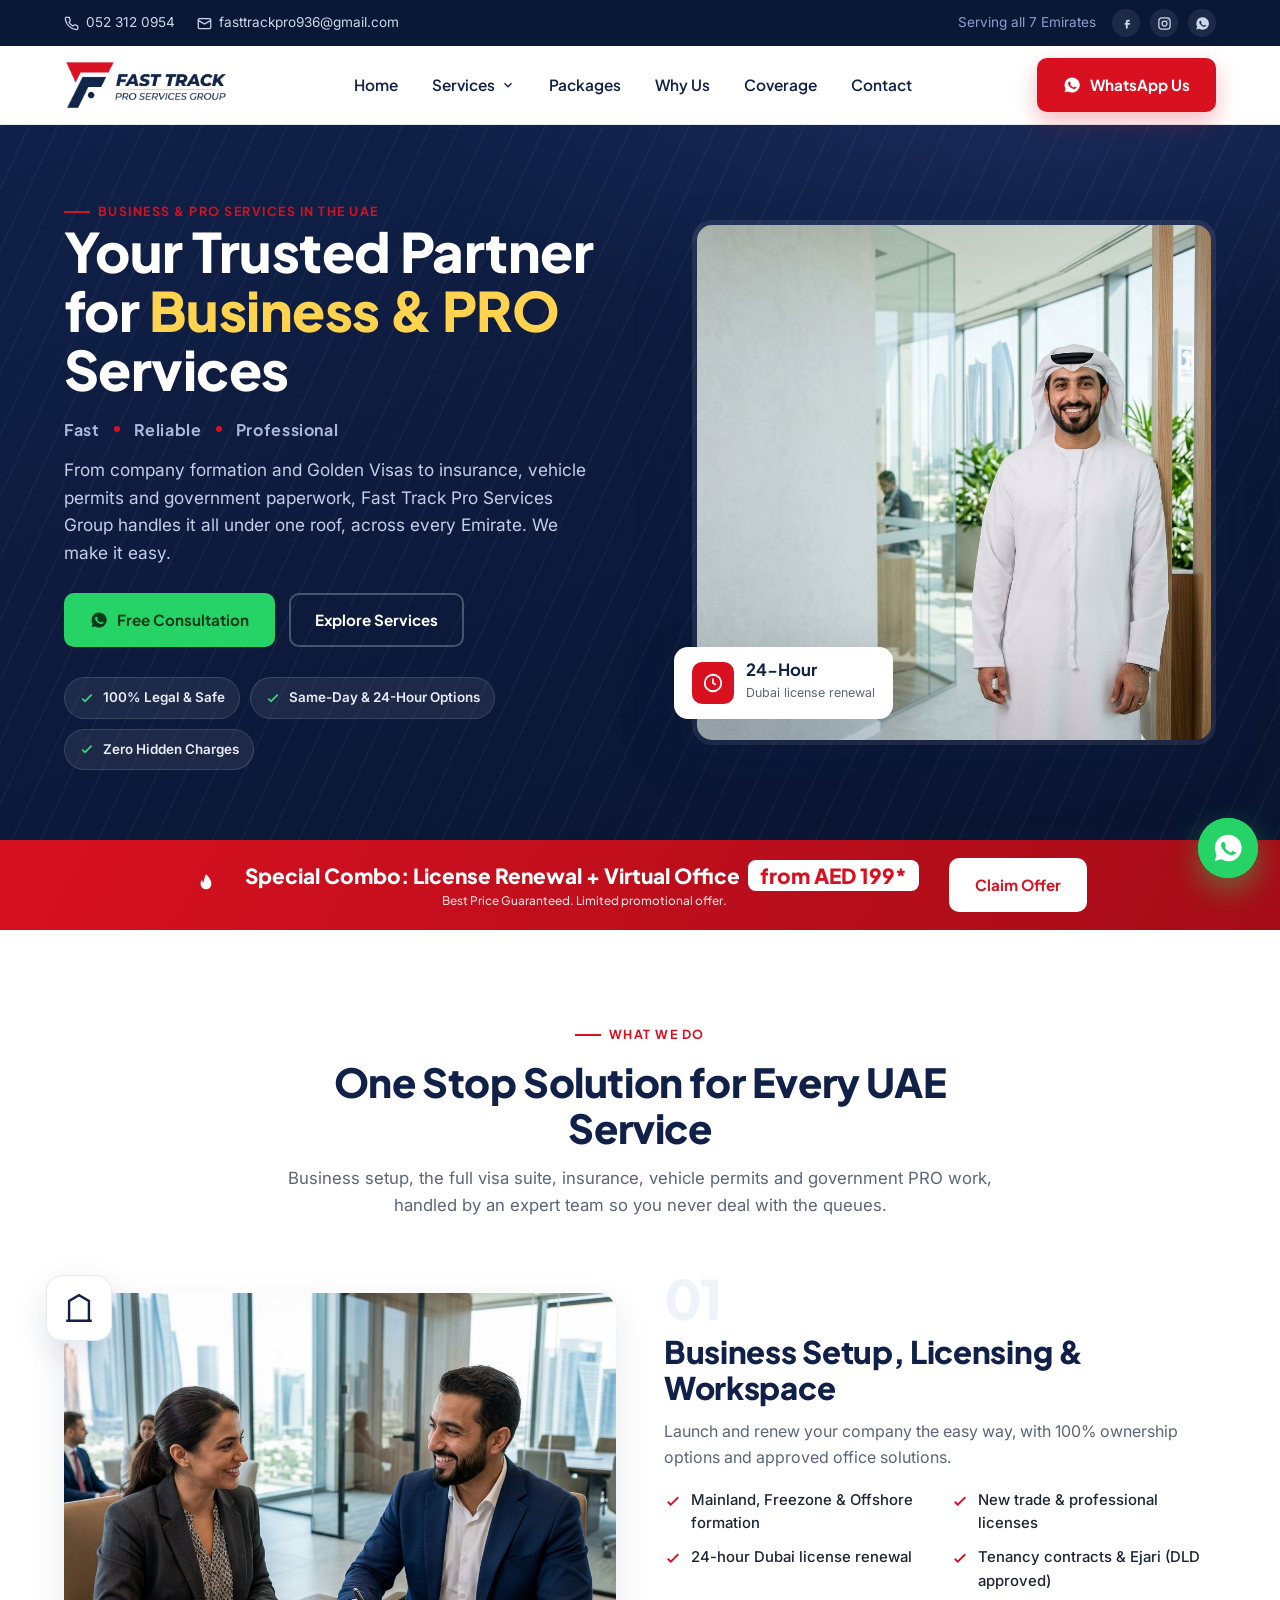
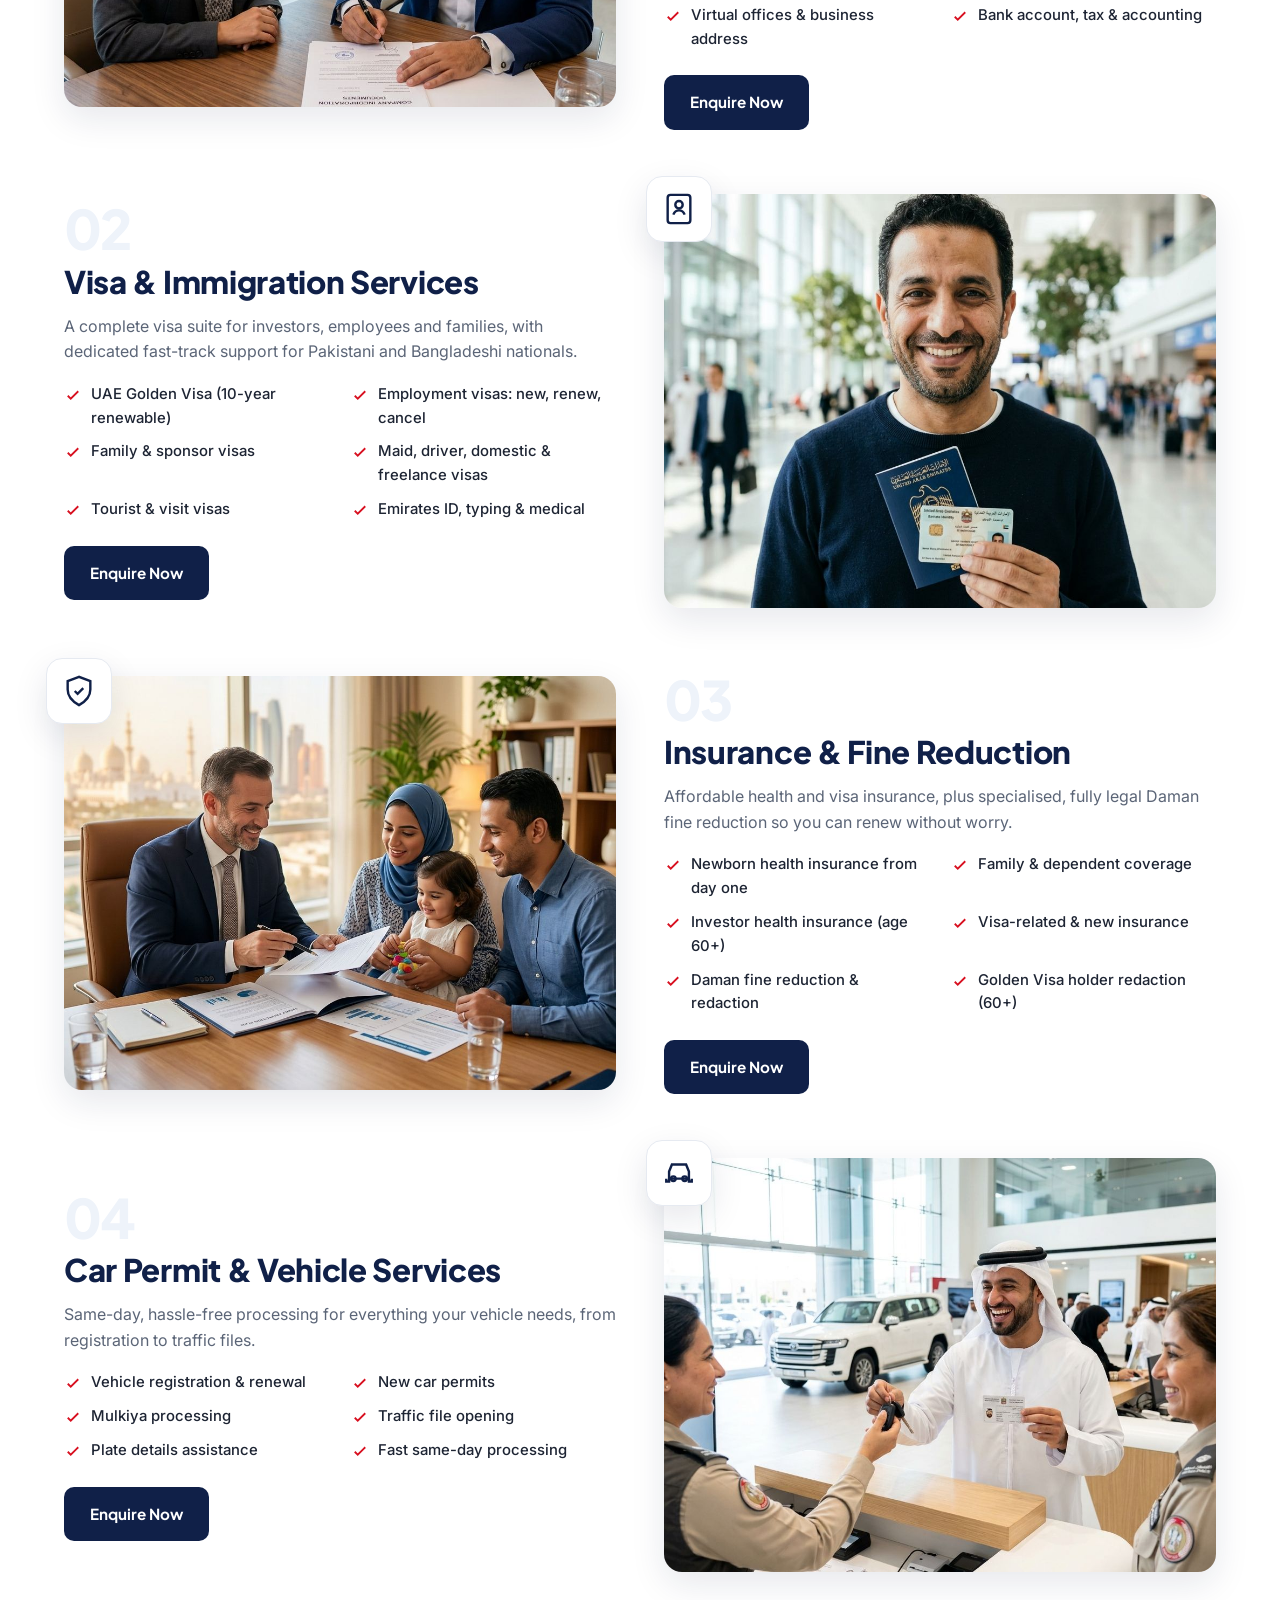
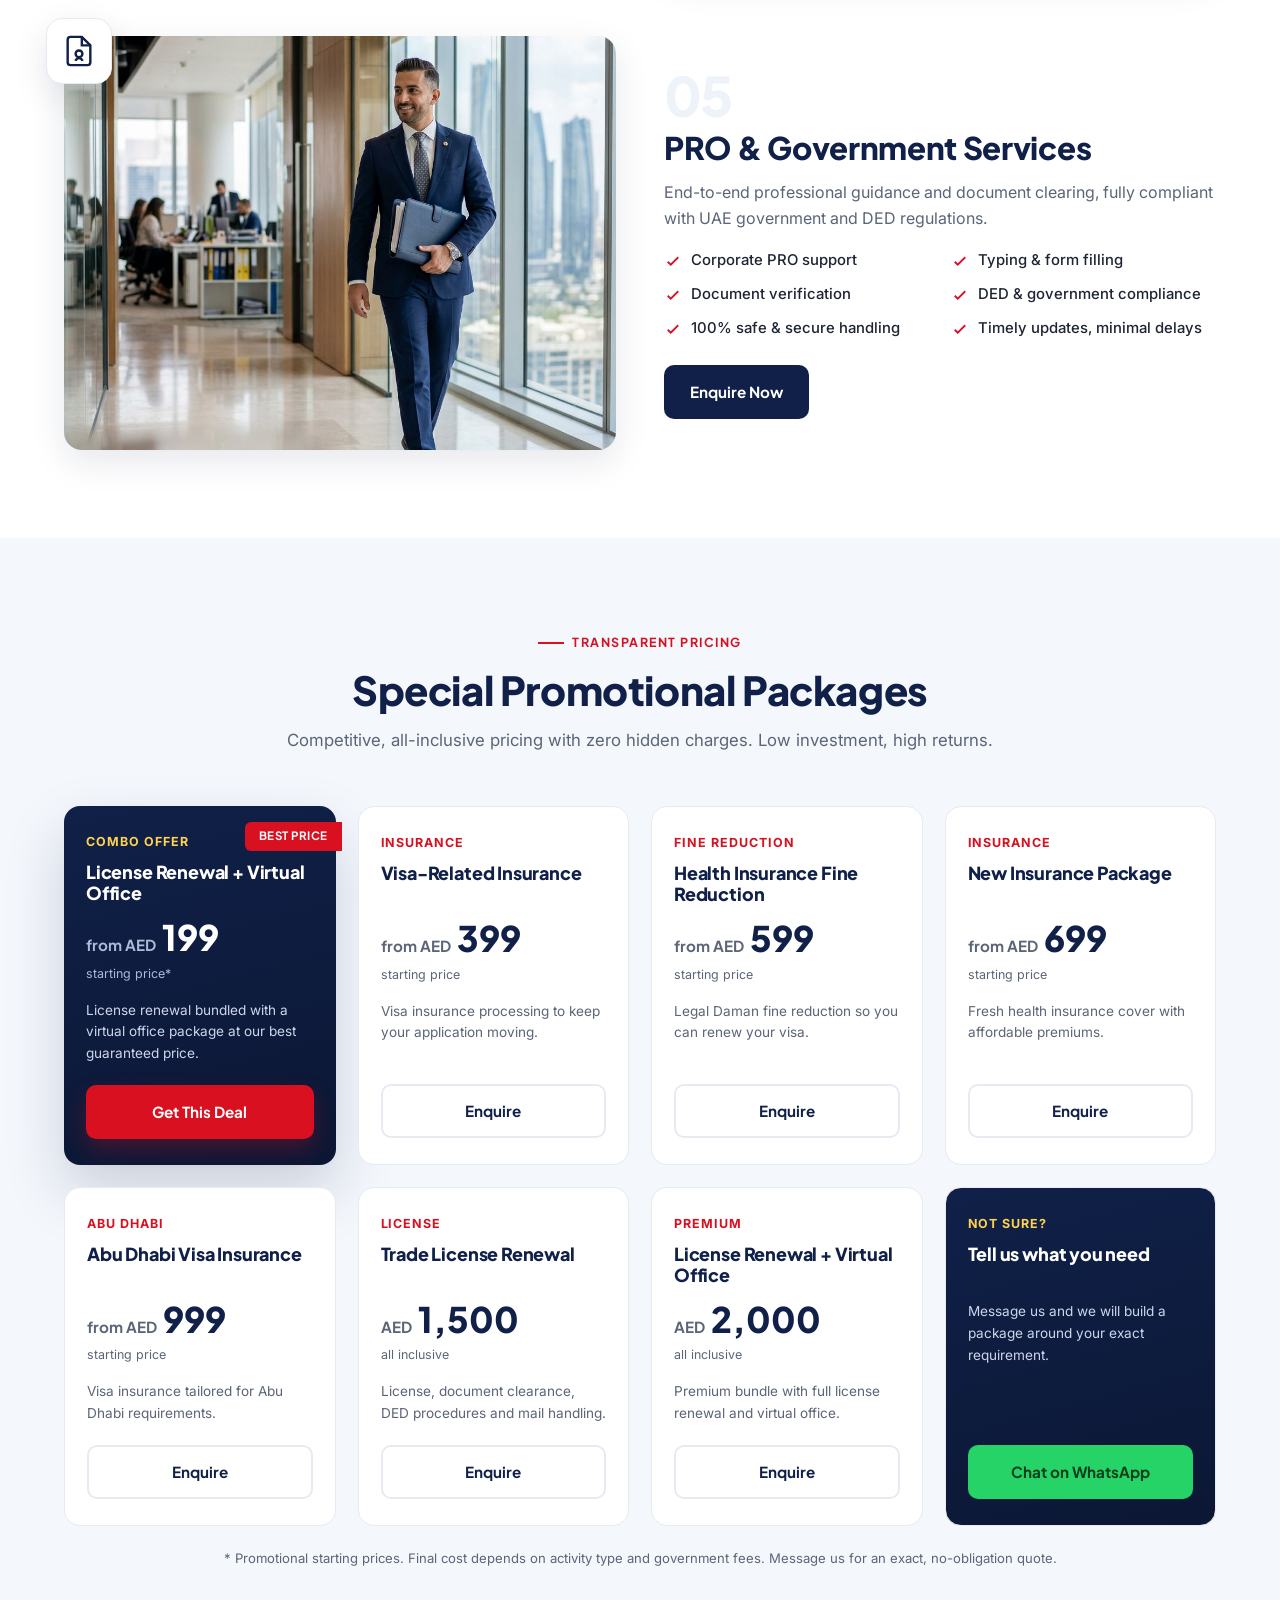
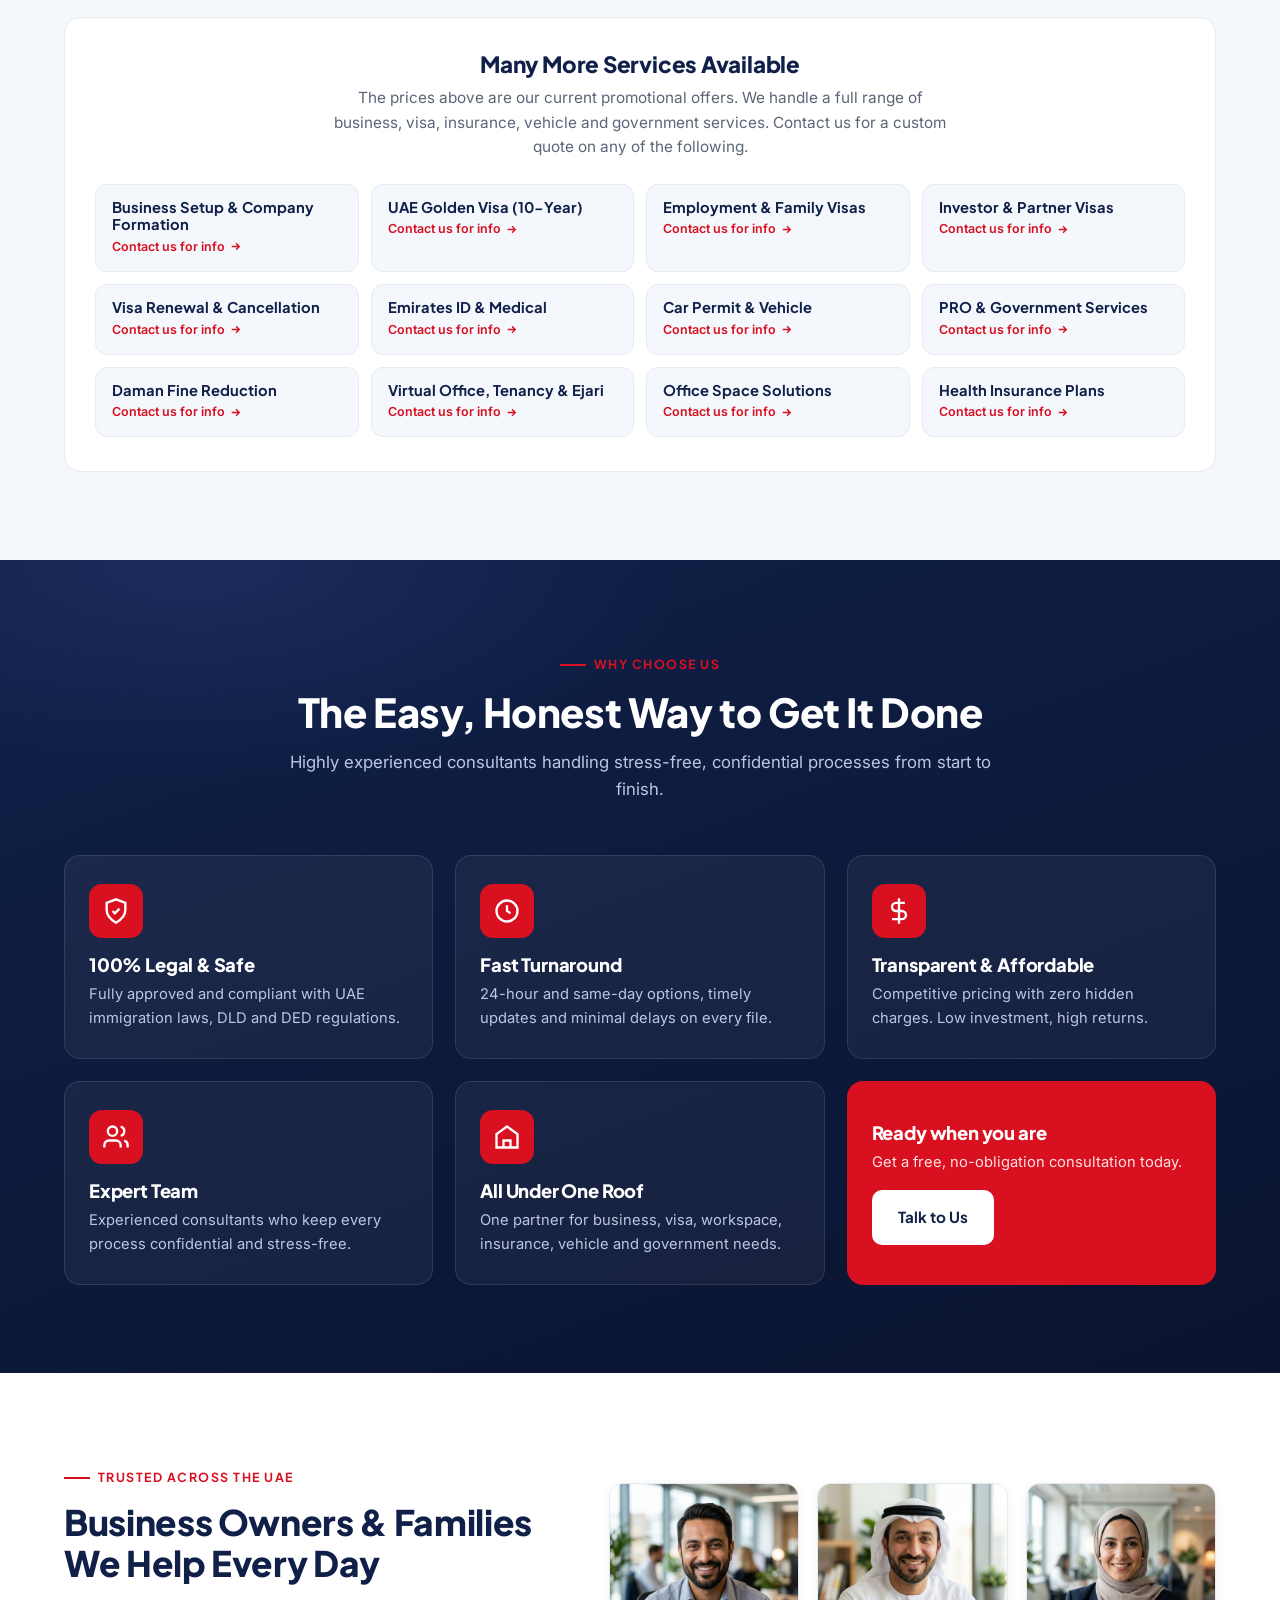
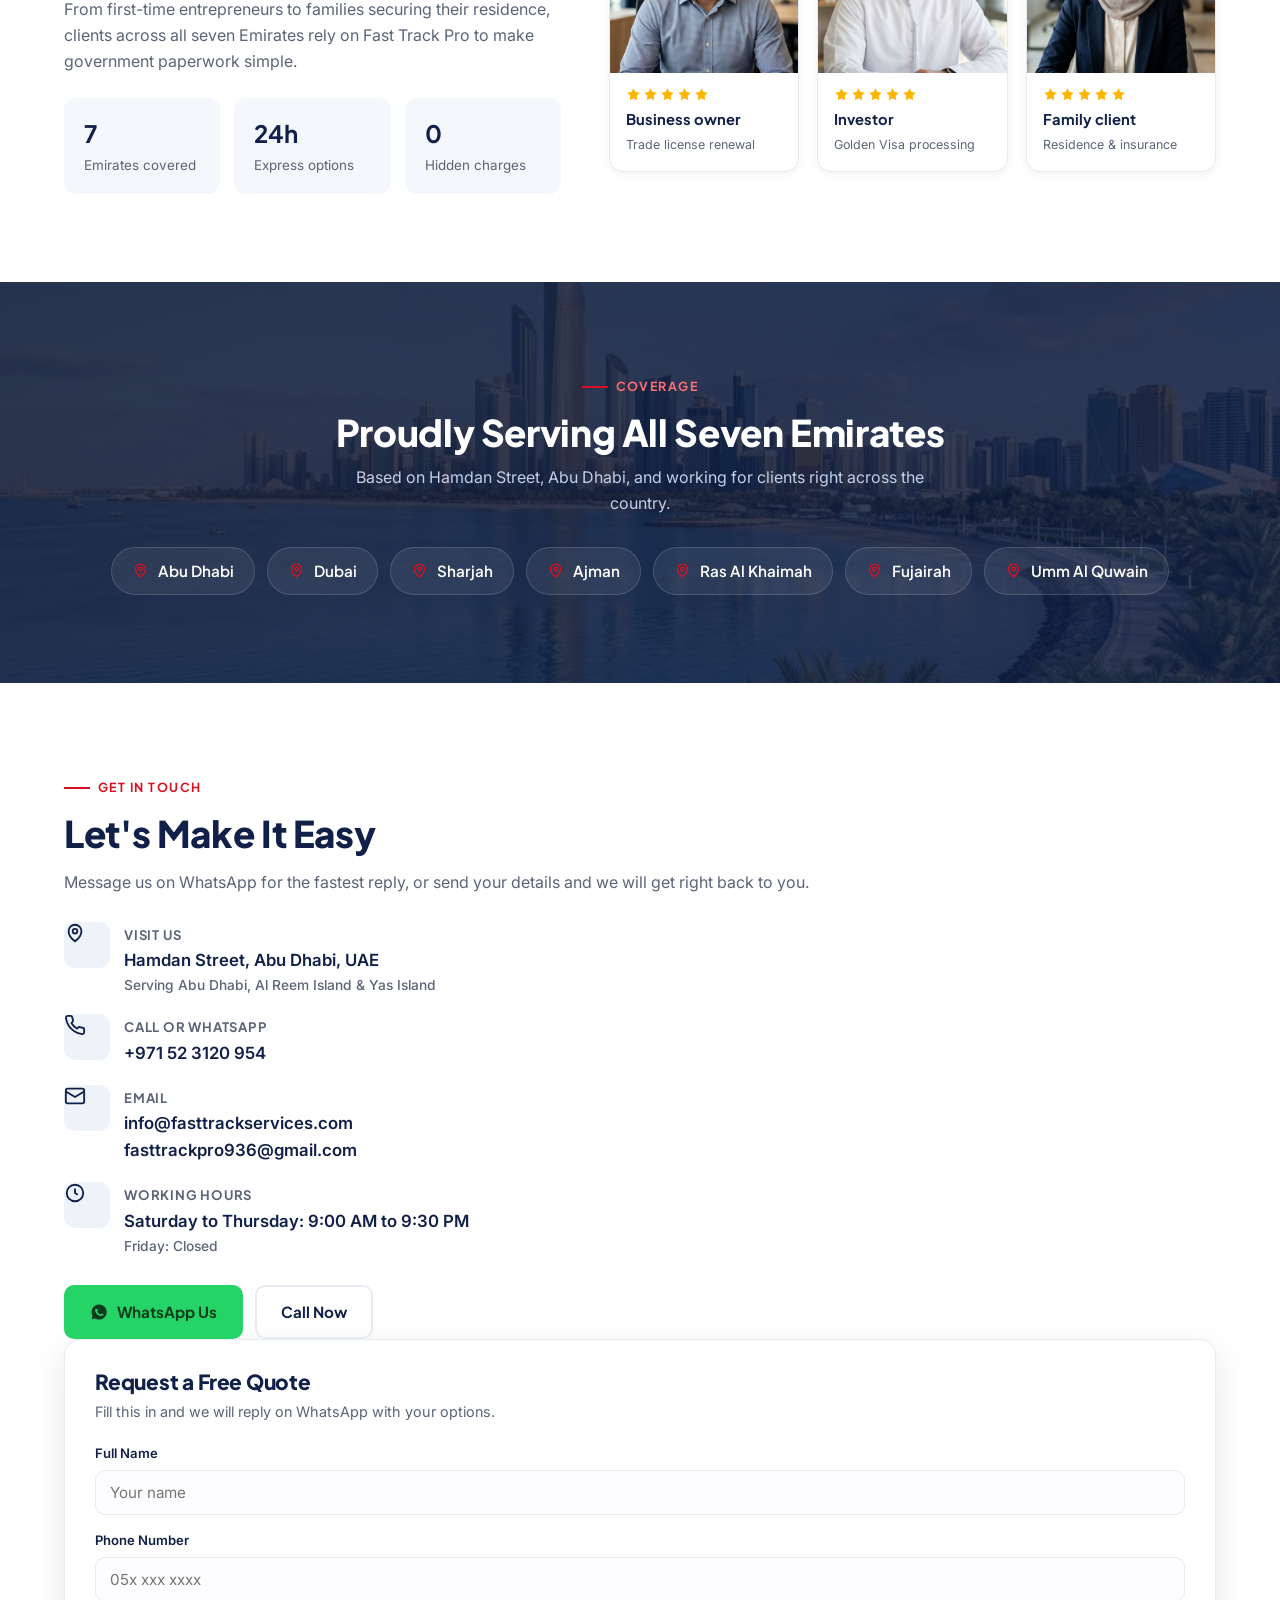
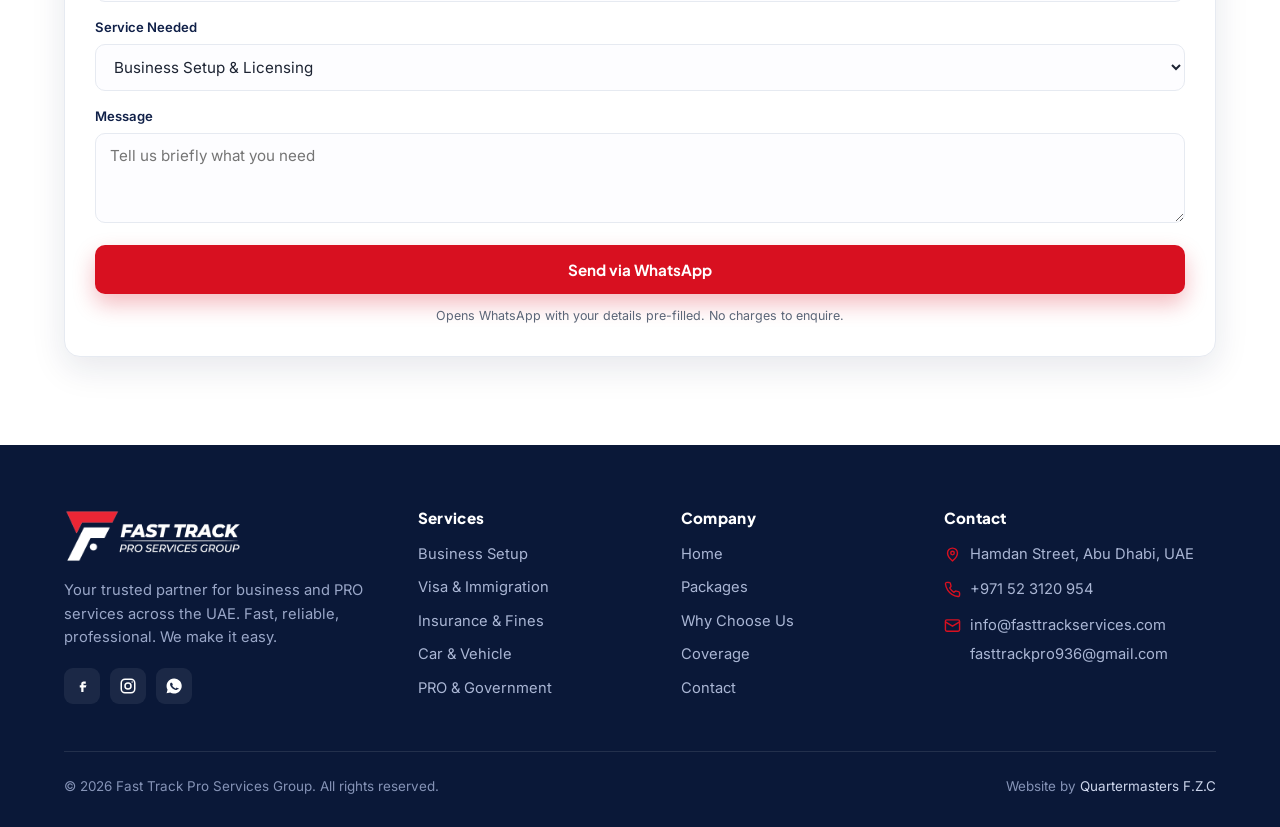
==== commit 1a29ef05: "Add info@fasttrackservices.com as secondary email across both sites Co-Authored-By: Claude Opus 4.8 " ====
--- a/express/index.html
+++ b/express/index.html
@@ -761,7 +761,7 @@
         </div>
         <div class="ci">
           <span class="ci-ic"><svg viewBox="0 0 24 24" fill="none" stroke="currentColor" stroke-width="2"><rect x="2" y="4" width="20" height="16" rx="2"/><path d="m2 7 10 6 10-6"/></svg></span>
-          <div><b>Email</b><a href="mailto:fasttrackpro936@gmail.com">fasttrackpro936@gmail.com</a></div>
+          <div><b>Email</b><a href="mailto:info@fasttrackservices.com">info@fasttrackservices.com</a><a href="mailto:fasttrackpro936@gmail.com">fasttrackpro936@gmail.com</a></div>
         </div>
         <div class="ci">
           <span class="ci-ic"><svg viewBox="0 0 24 24" fill="none" stroke="currentColor" stroke-width="2"><circle cx="12" cy="12" r="9"/><path d="M12 7v5l3 2"/></svg></span>
@@ -836,7 +836,7 @@
         <h4>Contact</h4>
         <div><svg viewBox="0 0 24 24" fill="none" stroke="currentColor" stroke-width="2"><path d="M12 21s-7-5.2-7-11a7 7 0 0 1 14 0c0 5.8-7 11-7 11Z"/><circle cx="12" cy="10" r="2.5"/></svg><span>Hamdan Street, Abu Dhabi, UAE</span></div>
         <div><svg viewBox="0 0 24 24" fill="none" stroke="currentColor" stroke-width="2"><path d="M22 16.9v3a2 2 0 0 1-2.2 2 19.8 19.8 0 0 1-8.6-3.1 19.5 19.5 0 0 1-6-6A19.8 19.8 0 0 1 2.1 4.2 2 2 0 0 1 4.1 2h3a2 2 0 0 1 2 1.7c.1.9.4 1.8.7 2.7a2 2 0 0 1-.5 2.1L8.1 9.9a16 16 0 0 0 6 6l1.4-1.2a2 2 0 0 1 2.1-.4c.9.3 1.8.6 2.7.7a2 2 0 0 1 1.7 2Z"/></svg><a href="tel:+971523120954">+971 52 3120 954</a></div>
-        <div><svg viewBox="0 0 24 24" fill="none" stroke="currentColor" stroke-width="2"><rect x="2" y="4" width="20" height="16" rx="2"/><path d="m2 7 10 6 10-6"/></svg><a href="mailto:fasttrackpro936@gmail.com">fasttrackpro936@gmail.com</a></div>
+        <div><svg viewBox="0 0 24 24" fill="none" stroke="currentColor" stroke-width="2"><rect x="2" y="4" width="20" height="16" rx="2"/><path d="m2 7 10 6 10-6"/></svg><span style="display:flex;flex-direction:column;gap:6px"><a href="mailto:info@fasttrackservices.com">info@fasttrackservices.com</a><a href="mailto:fasttrackpro936@gmail.com">fasttrackpro936@gmail.com</a></span></div>
       </div>
     </div>
     <div class="foot-bottom">
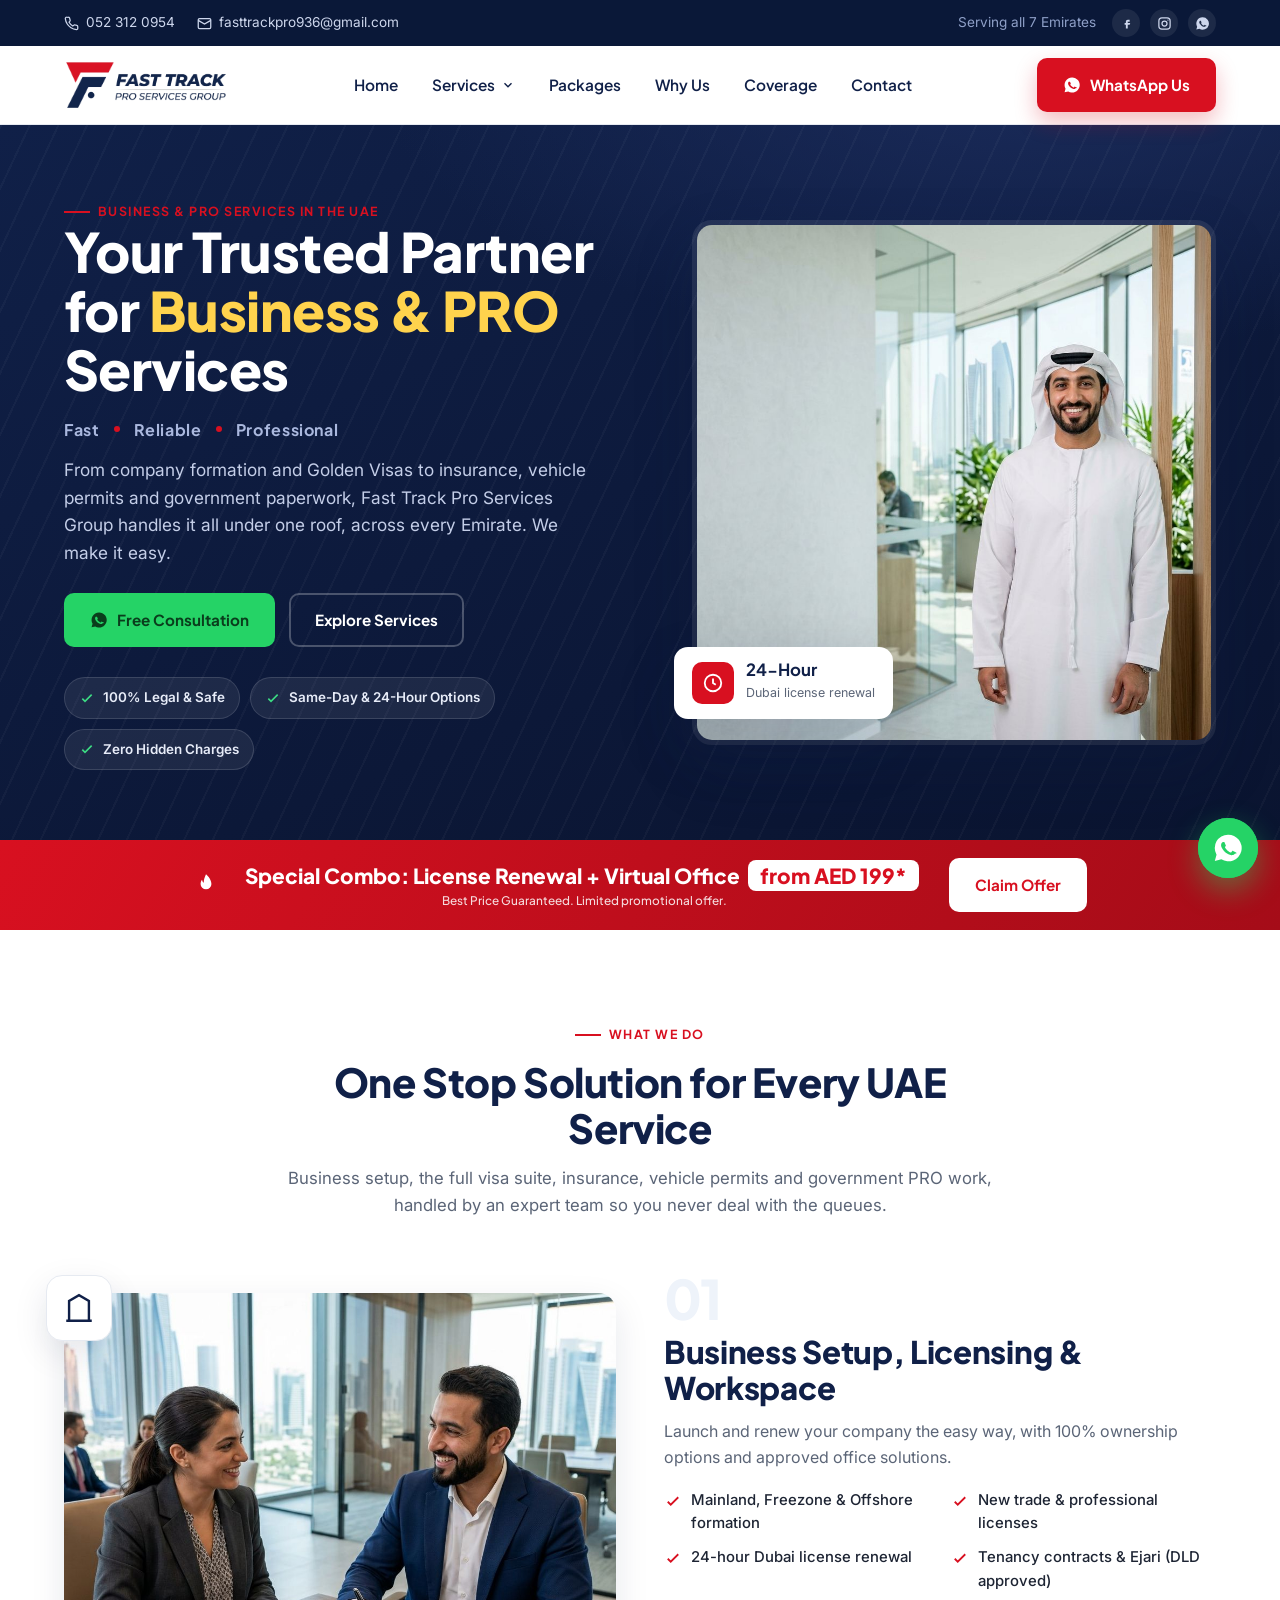
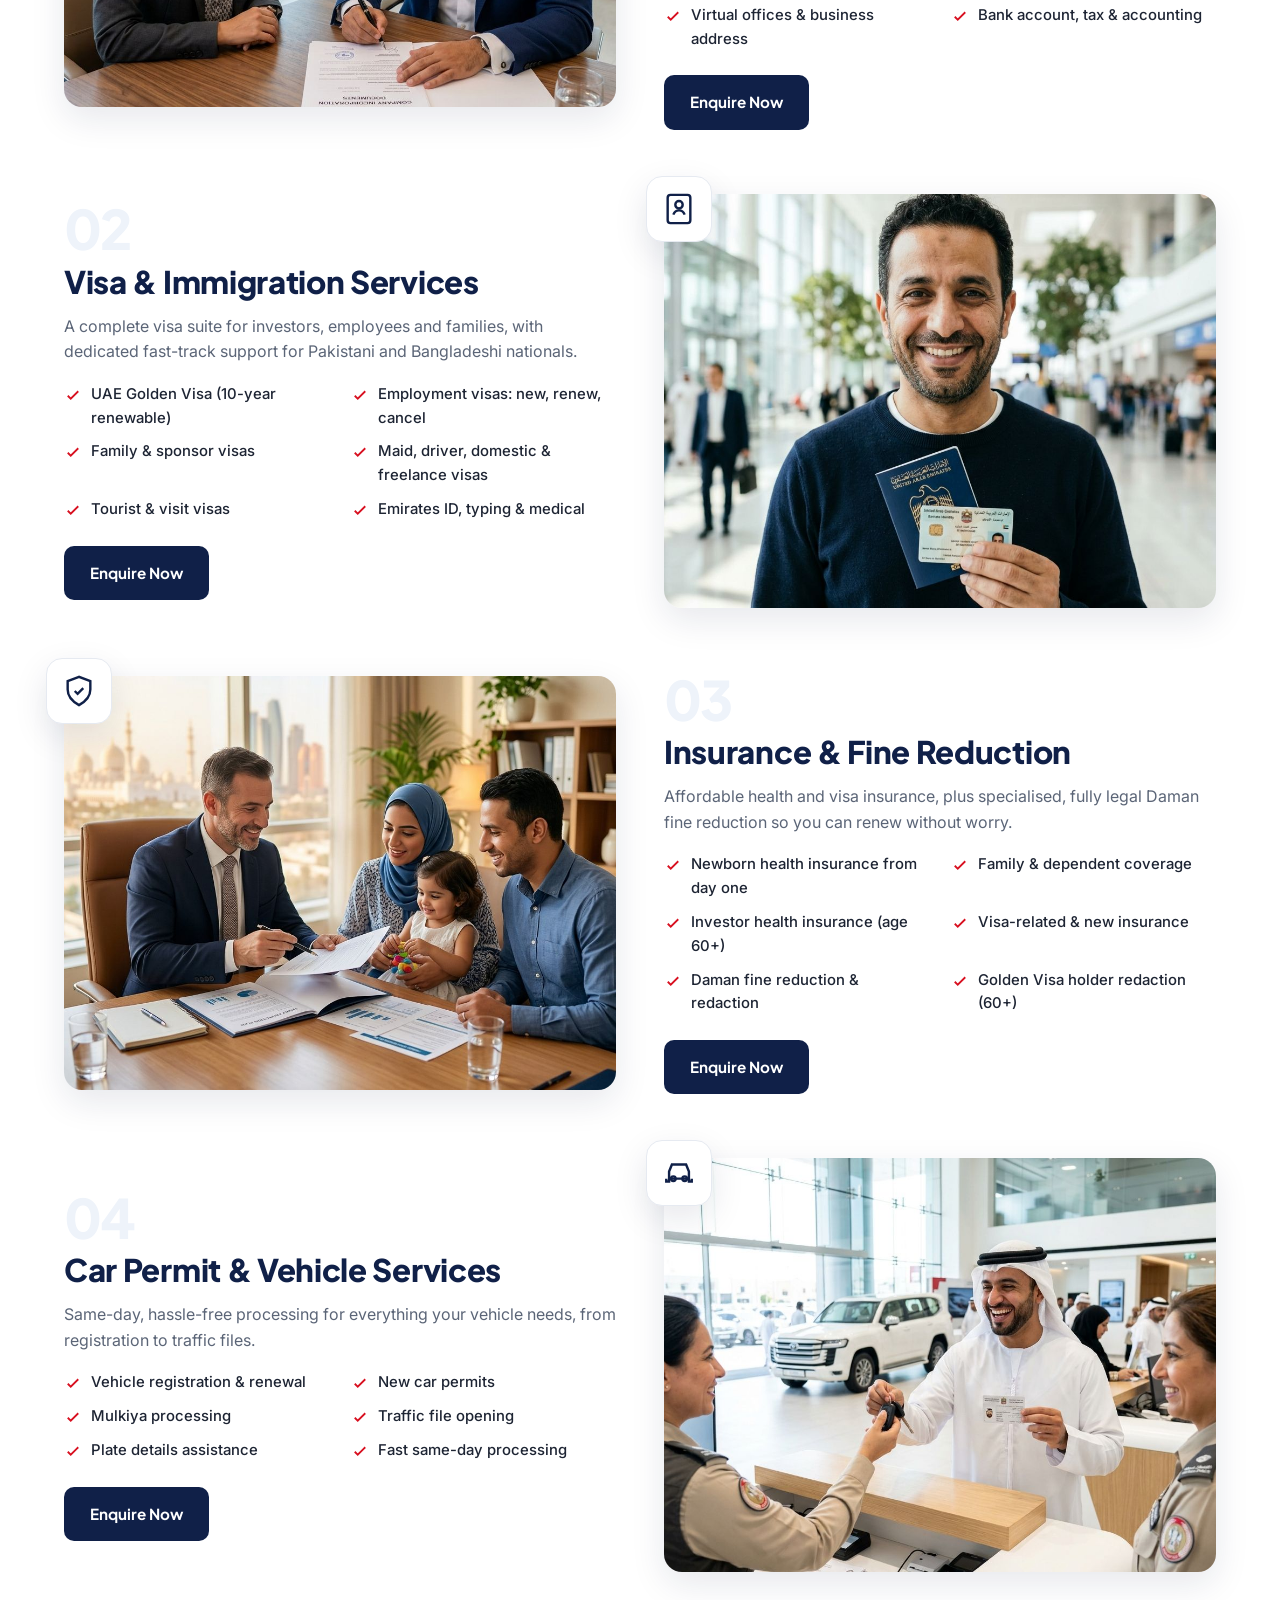
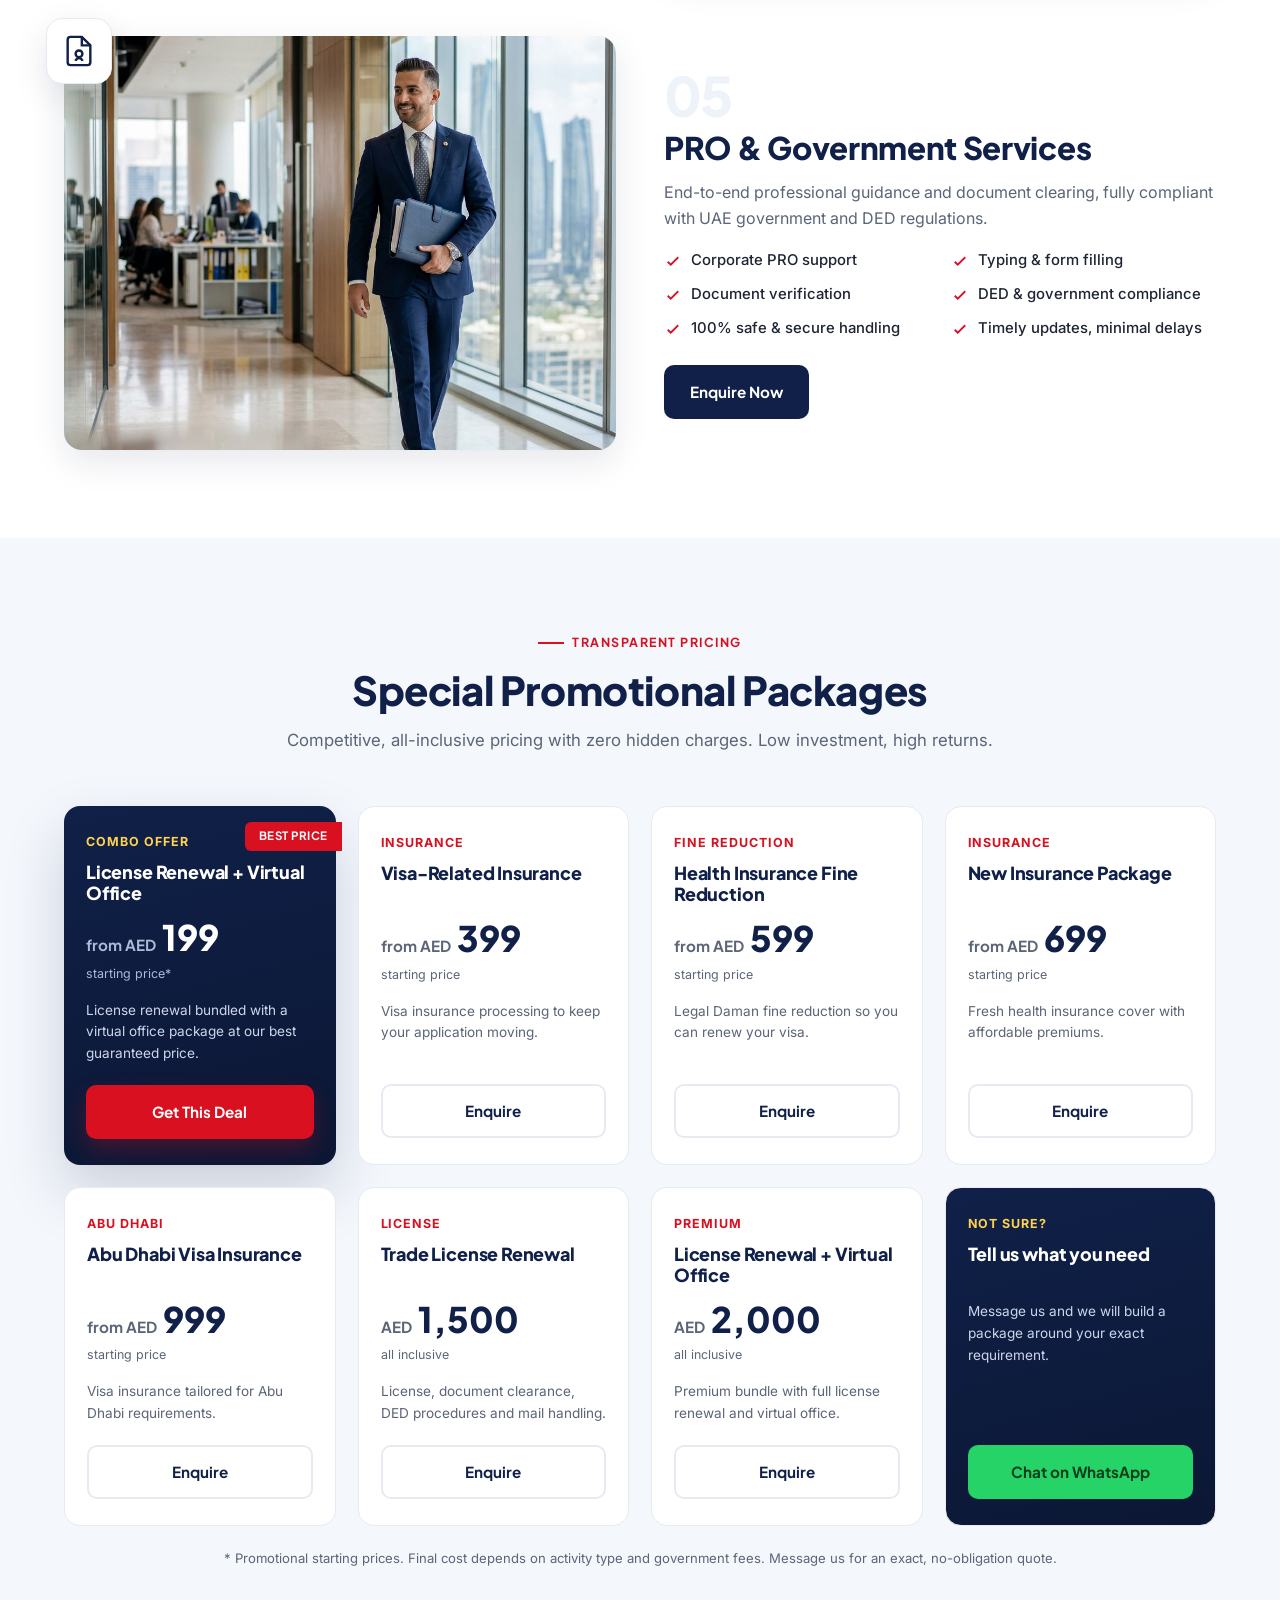
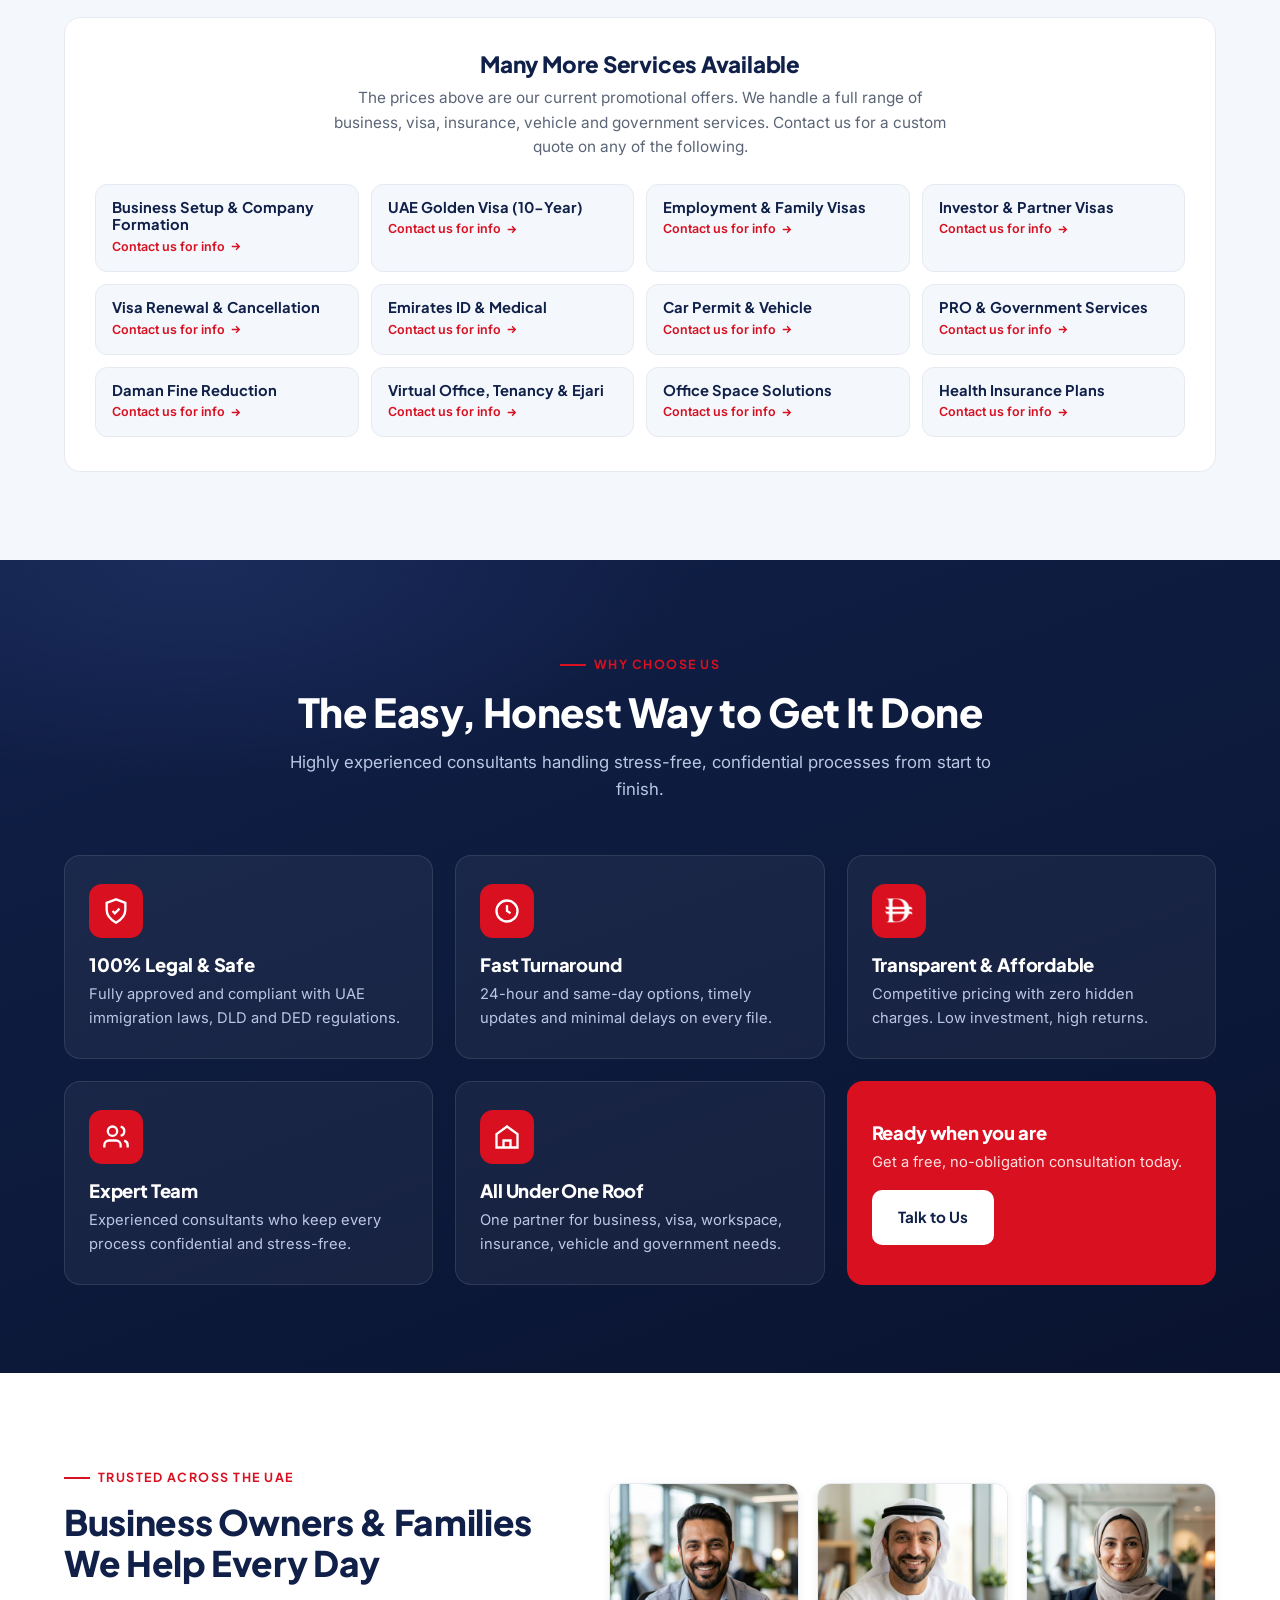
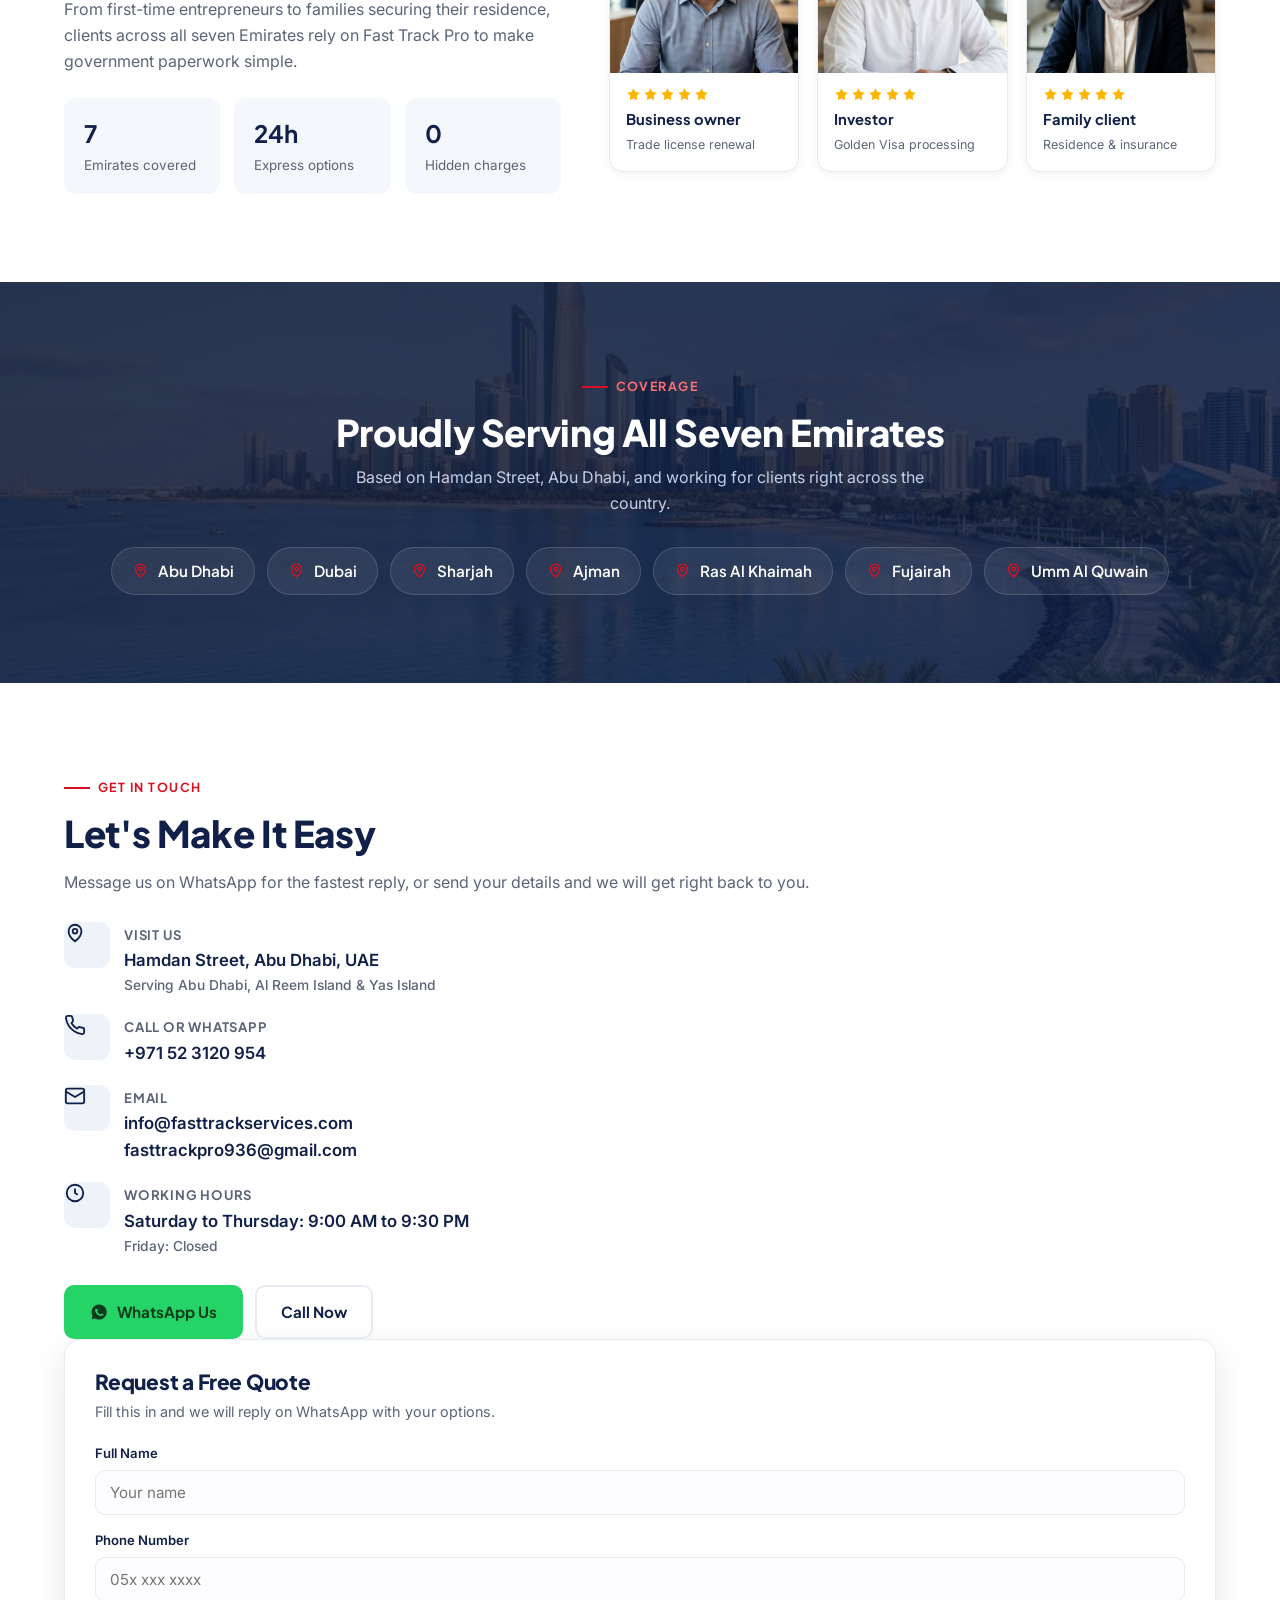
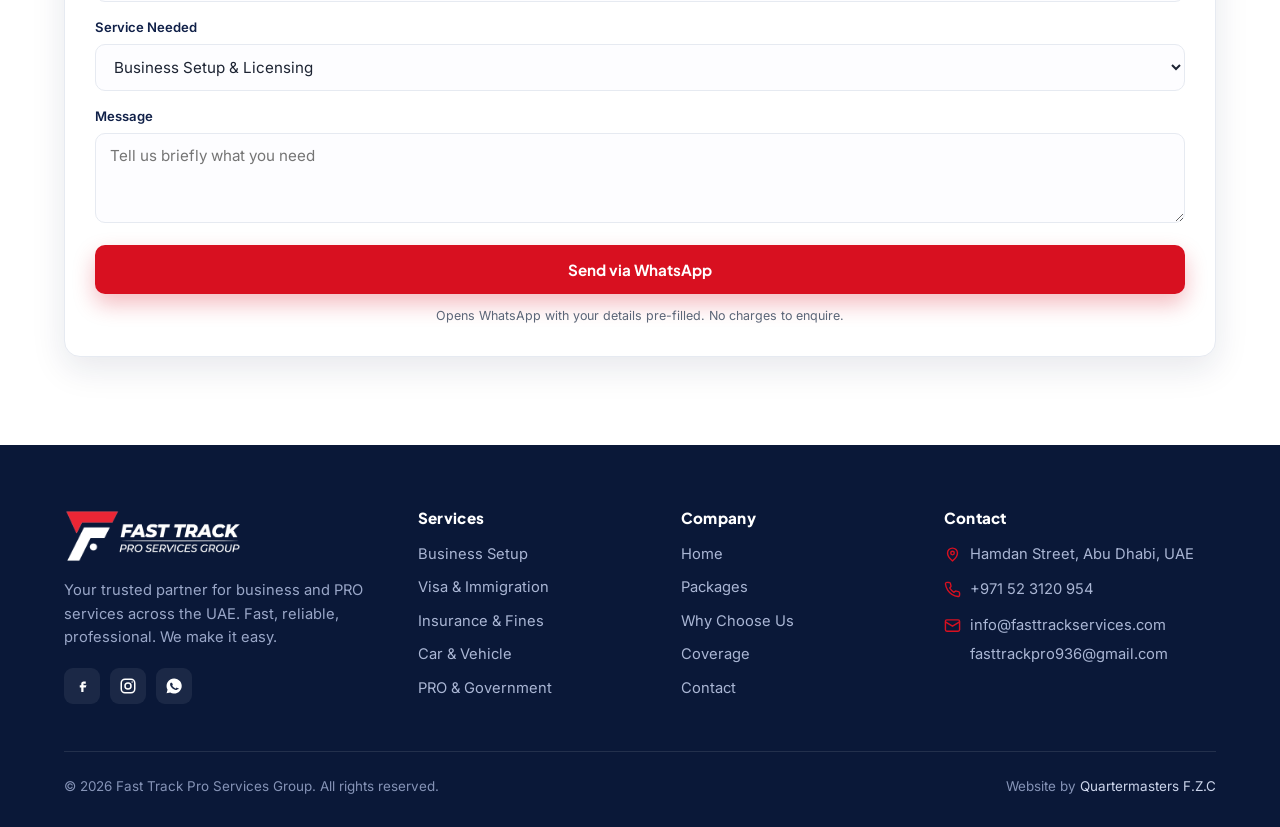
==== commit 249ab116: "Replace dollar-sign icon with UAE Dirham symbol on price flags and pricing card Co-Authored-By: Clau" ====
--- a/express/index.html
+++ b/express/index.html
@@ -198,6 +198,7 @@
 .why-card{background:rgba(255,255,255,.05);border:1px solid rgba(255,255,255,.1);border-radius:var(--r);padding:28px 24px;transition:.22s}
 .why-card:hover{background:rgba(255,255,255,.09);transform:translateY(-5px)}
 .why-ic{width:54px;height:54px;border-radius:13px;background:var(--red);display:flex;align-items:center;justify-content:center;margin-bottom:16px}
+.why-ic .dh{display:inline-block;width:28px;height:28px;background:#fff;-webkit-mask:url(assets/img/dirham.png) center/contain no-repeat;mask:url(assets/img/dirham.png) center/contain no-repeat}
 .why-ic svg{width:28px;height:28px;color:#fff}
 .why-card h3{color:#fff;font-size:1.15rem;margin-bottom:8px}
 .why-card p{color:#bcc7e4;font-size:.92rem}
@@ -661,7 +662,7 @@
         <p>24-hour and same-day options, timely updates and minimal delays on every file.</p>
       </div>
       <div class="why-card reveal">
-        <div class="why-ic"><svg viewBox="0 0 24 24" fill="none" stroke="currentColor" stroke-width="2"><path d="M12 1v22M17 5H9.5a3.5 3.5 0 0 0 0 7h5a3.5 3.5 0 0 1 0 7H6"/></svg></div>
+        <div class="why-ic"><i class="dh" aria-hidden="true"></i></div>
         <h3>Transparent &amp; Affordable</h3>
         <p>Competitive pricing with zero hidden charges. Low investment, high returns.</p>
       </div>
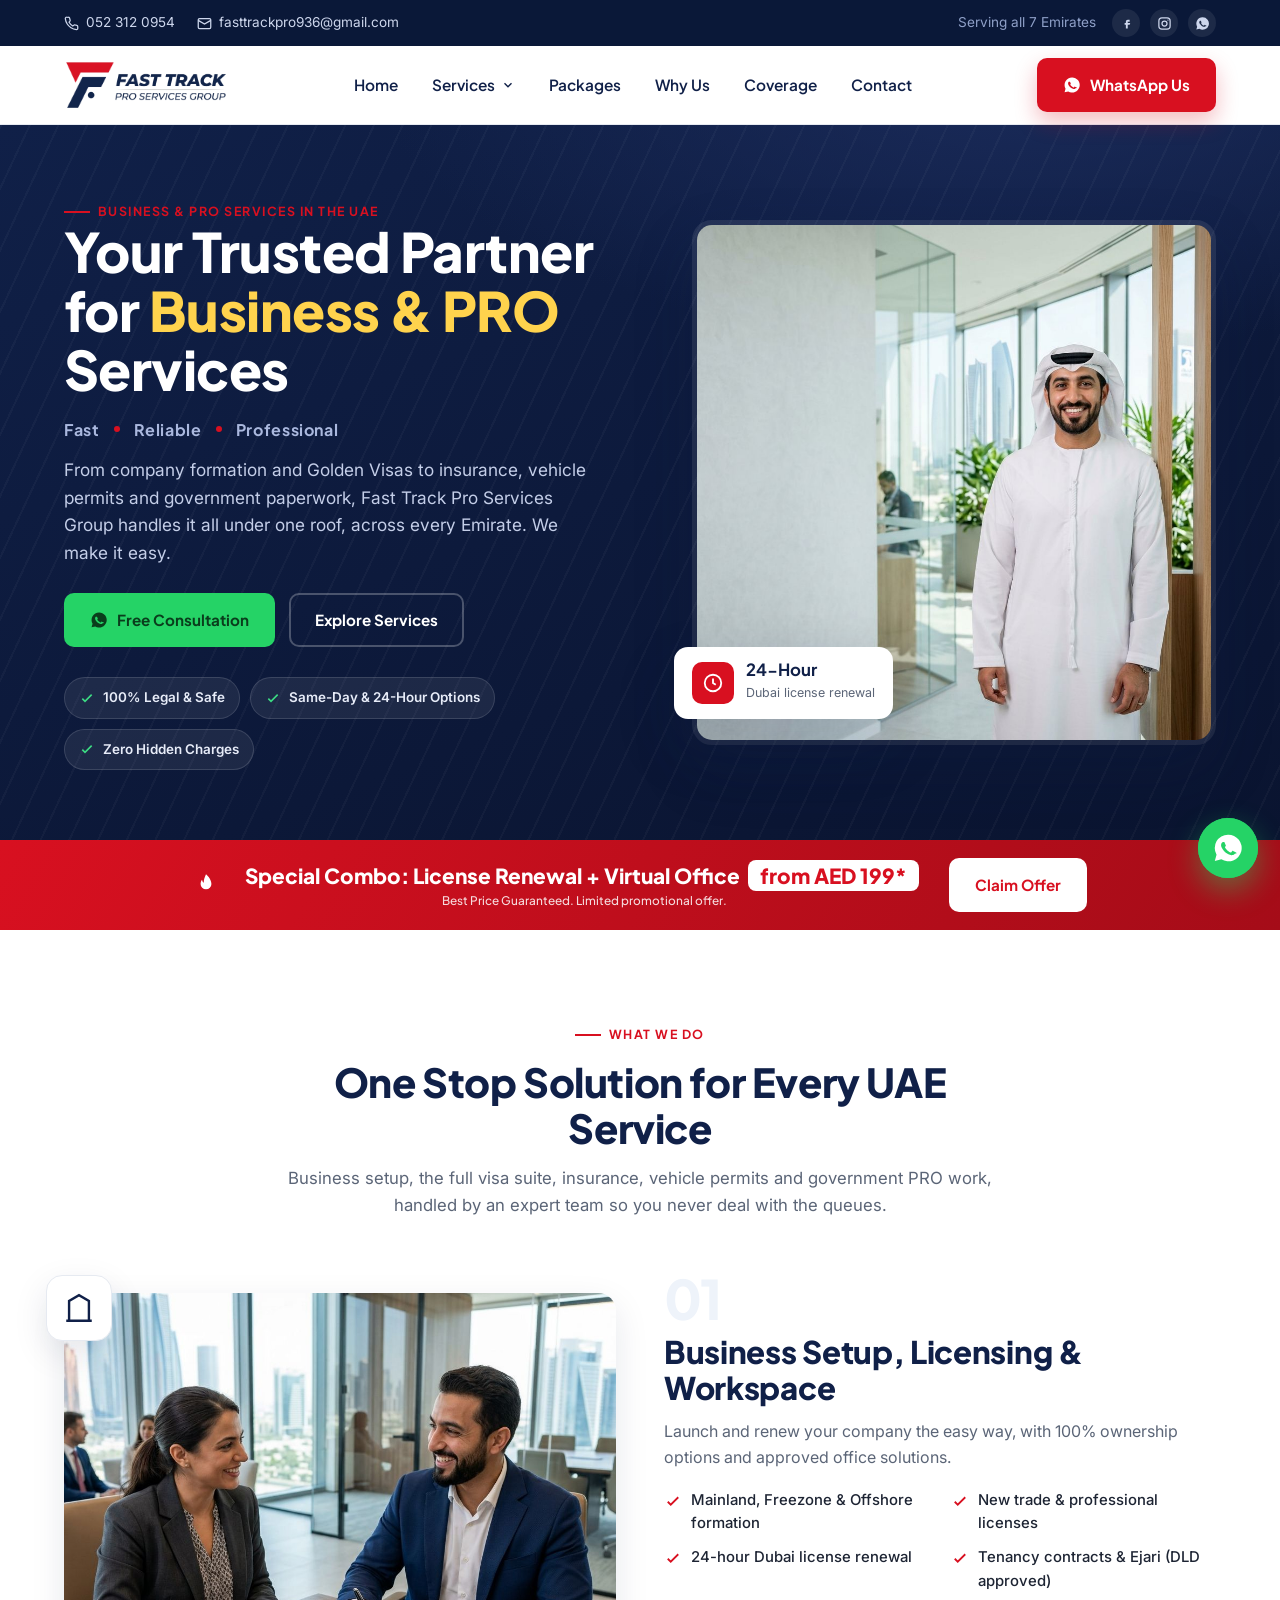
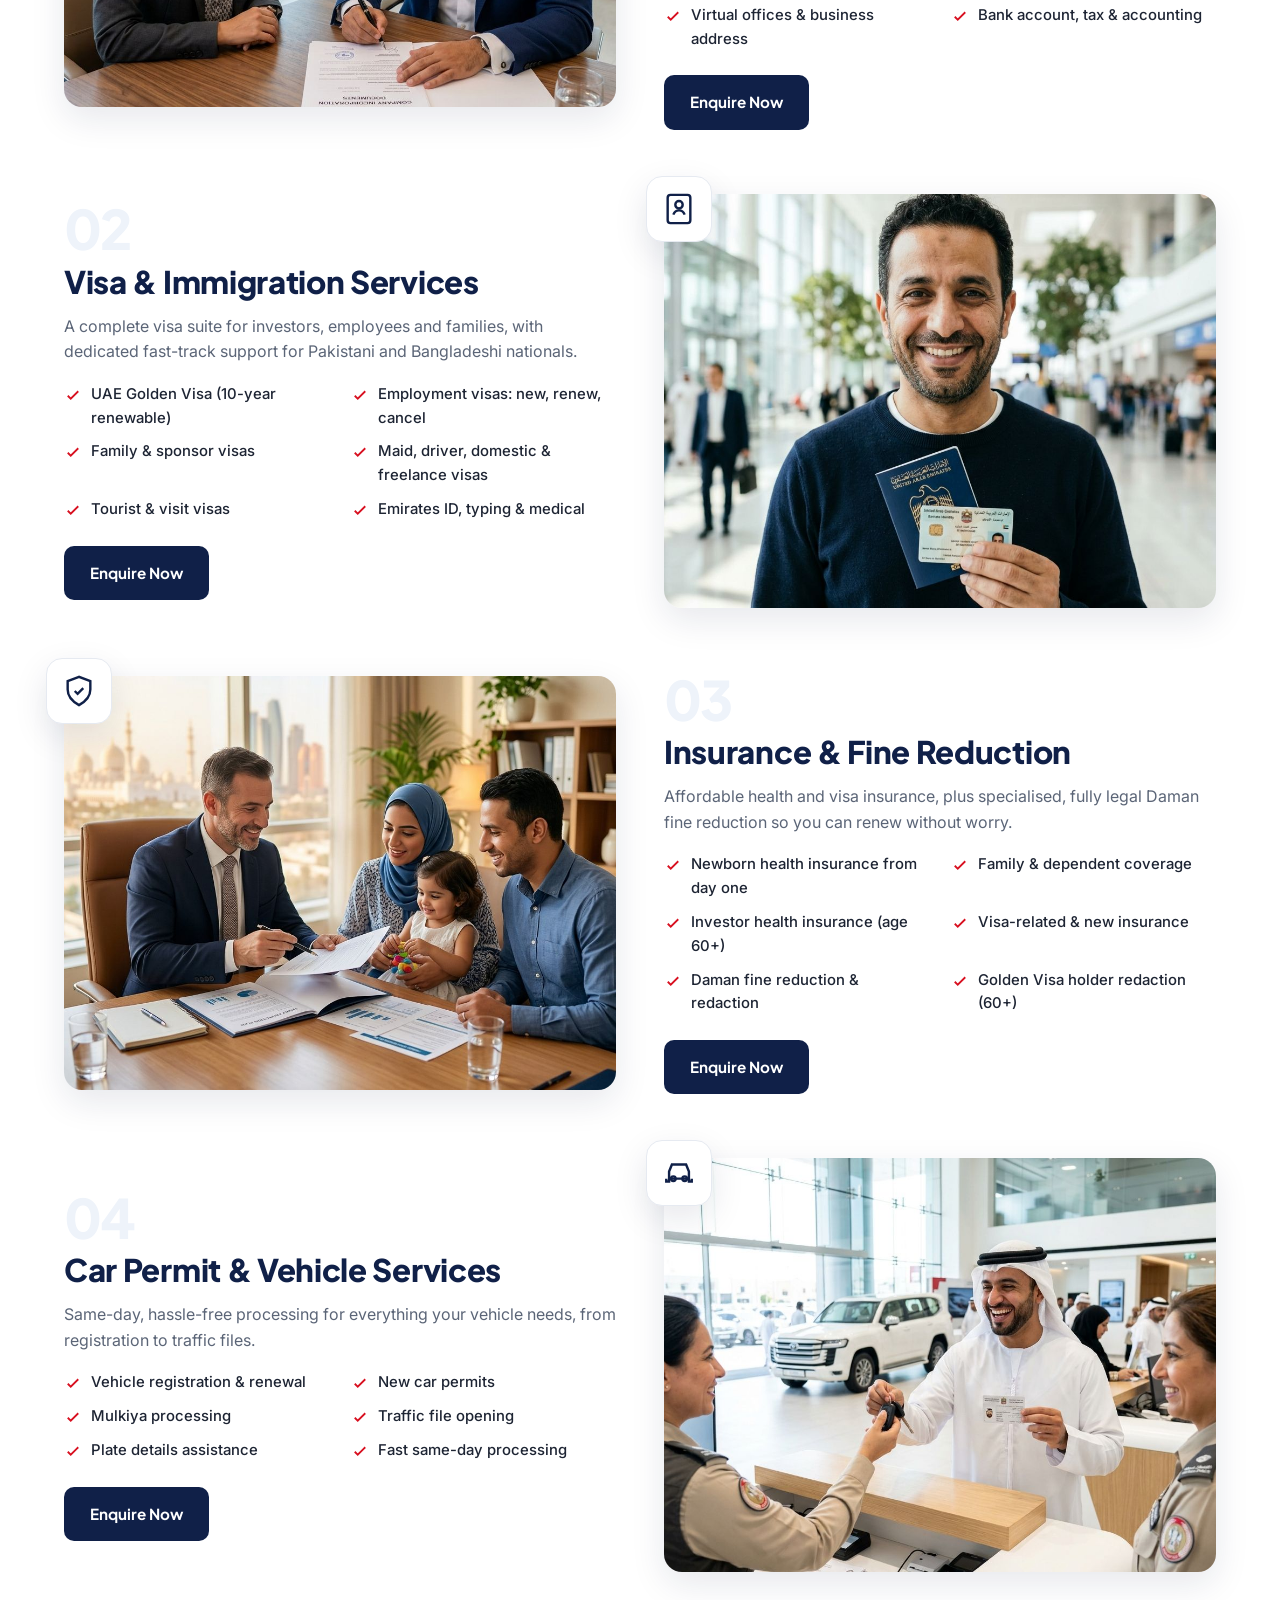
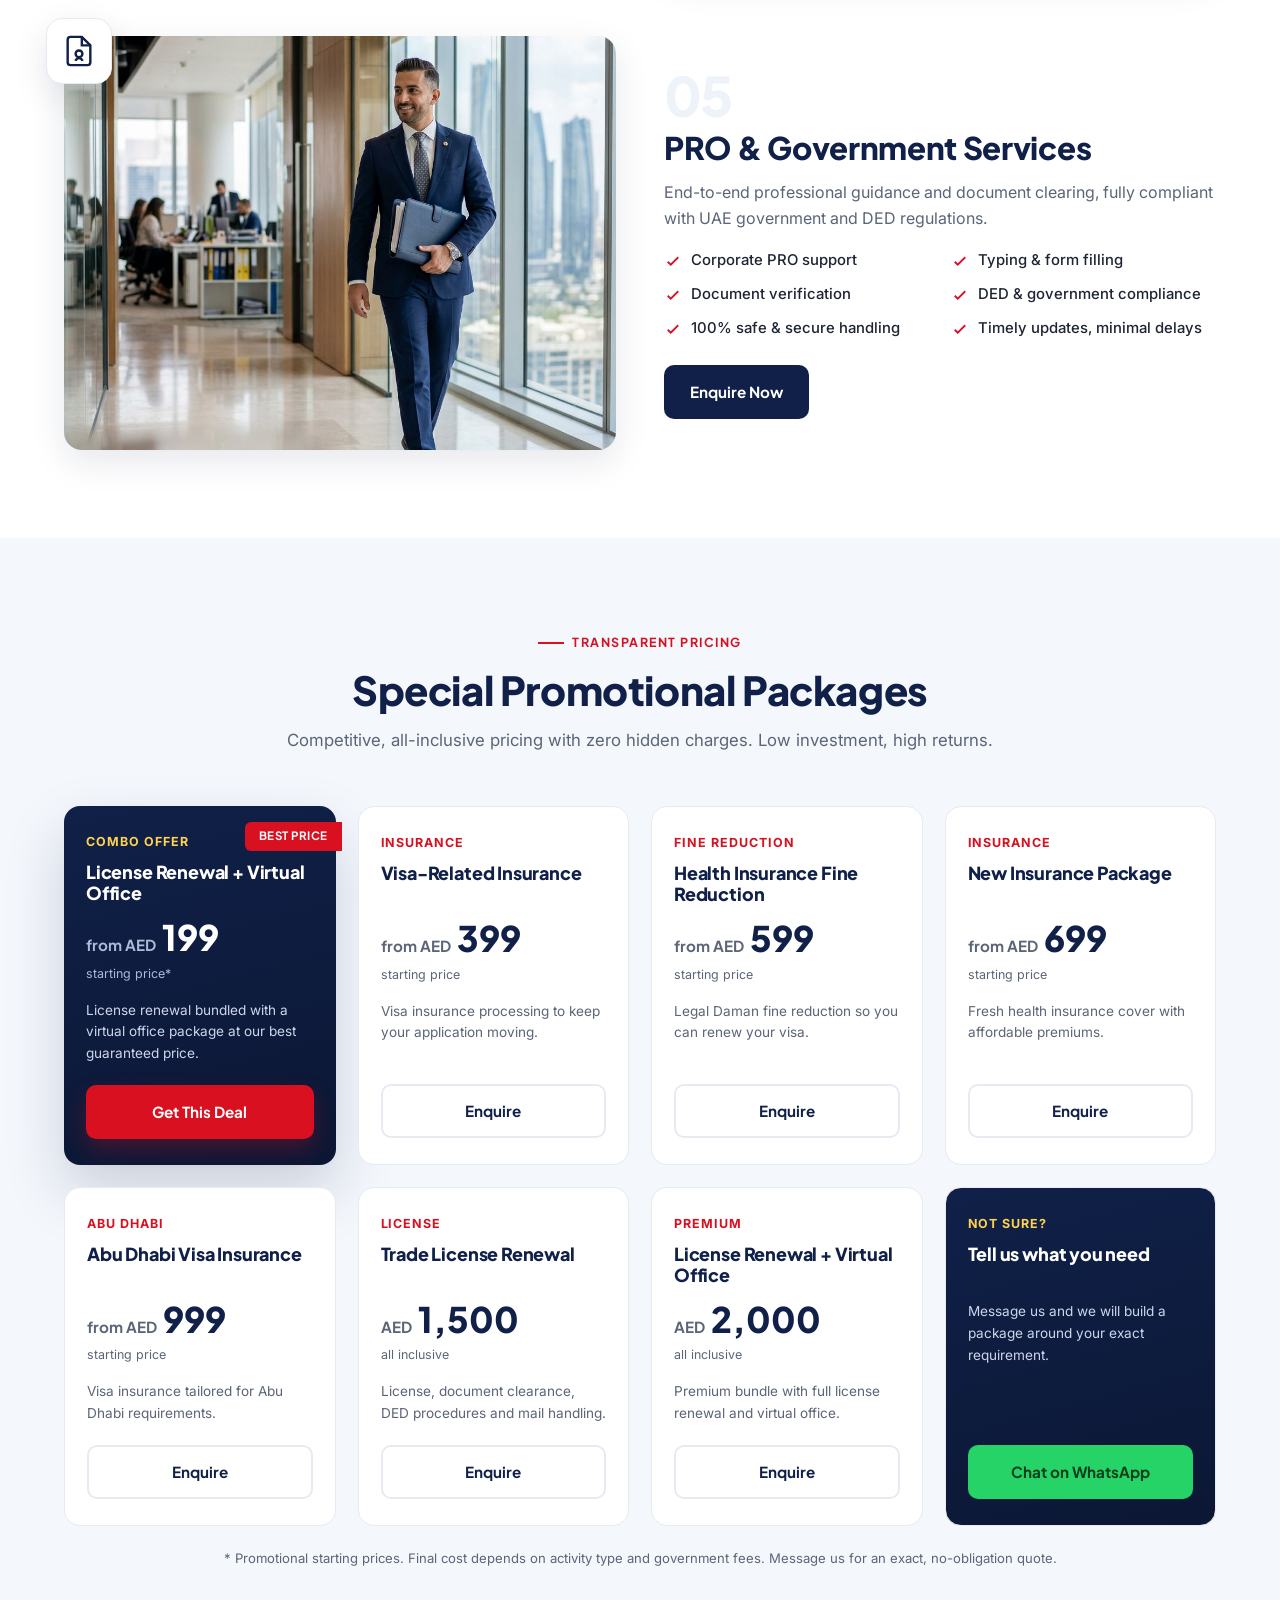
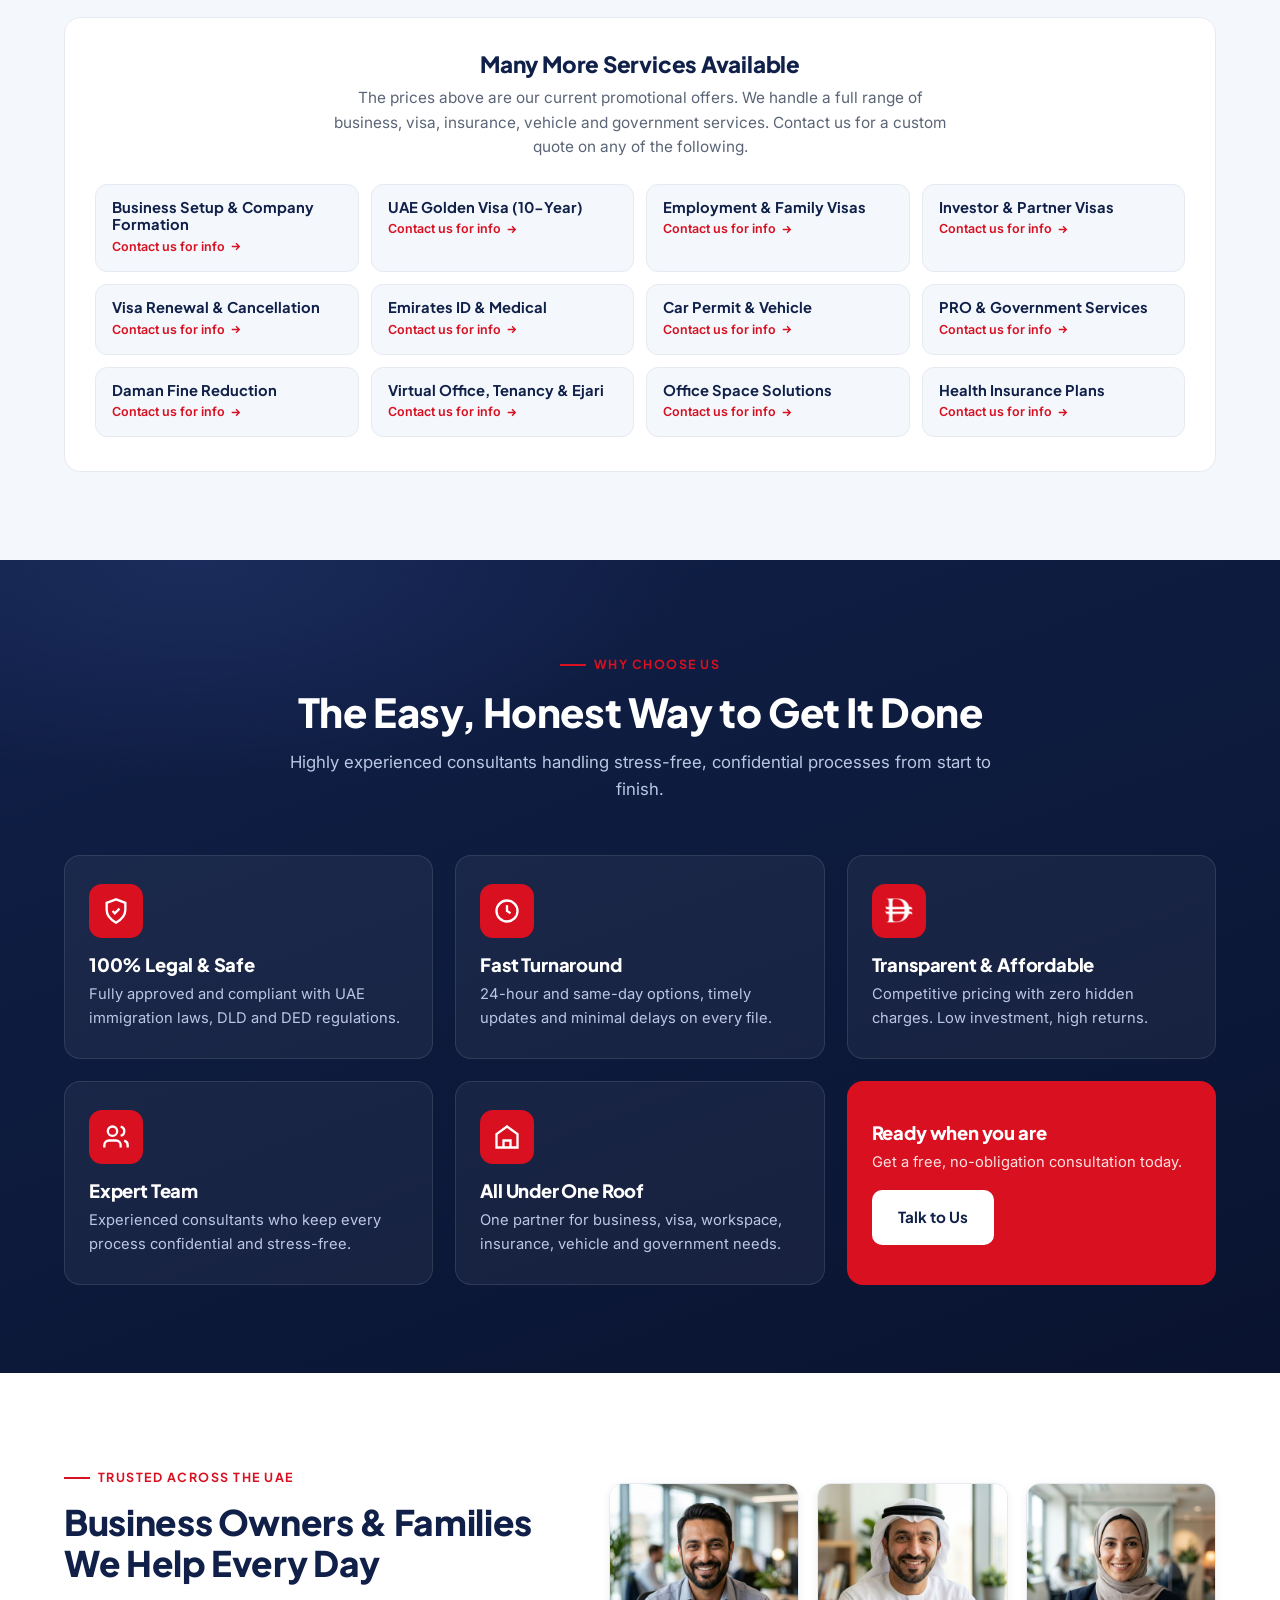
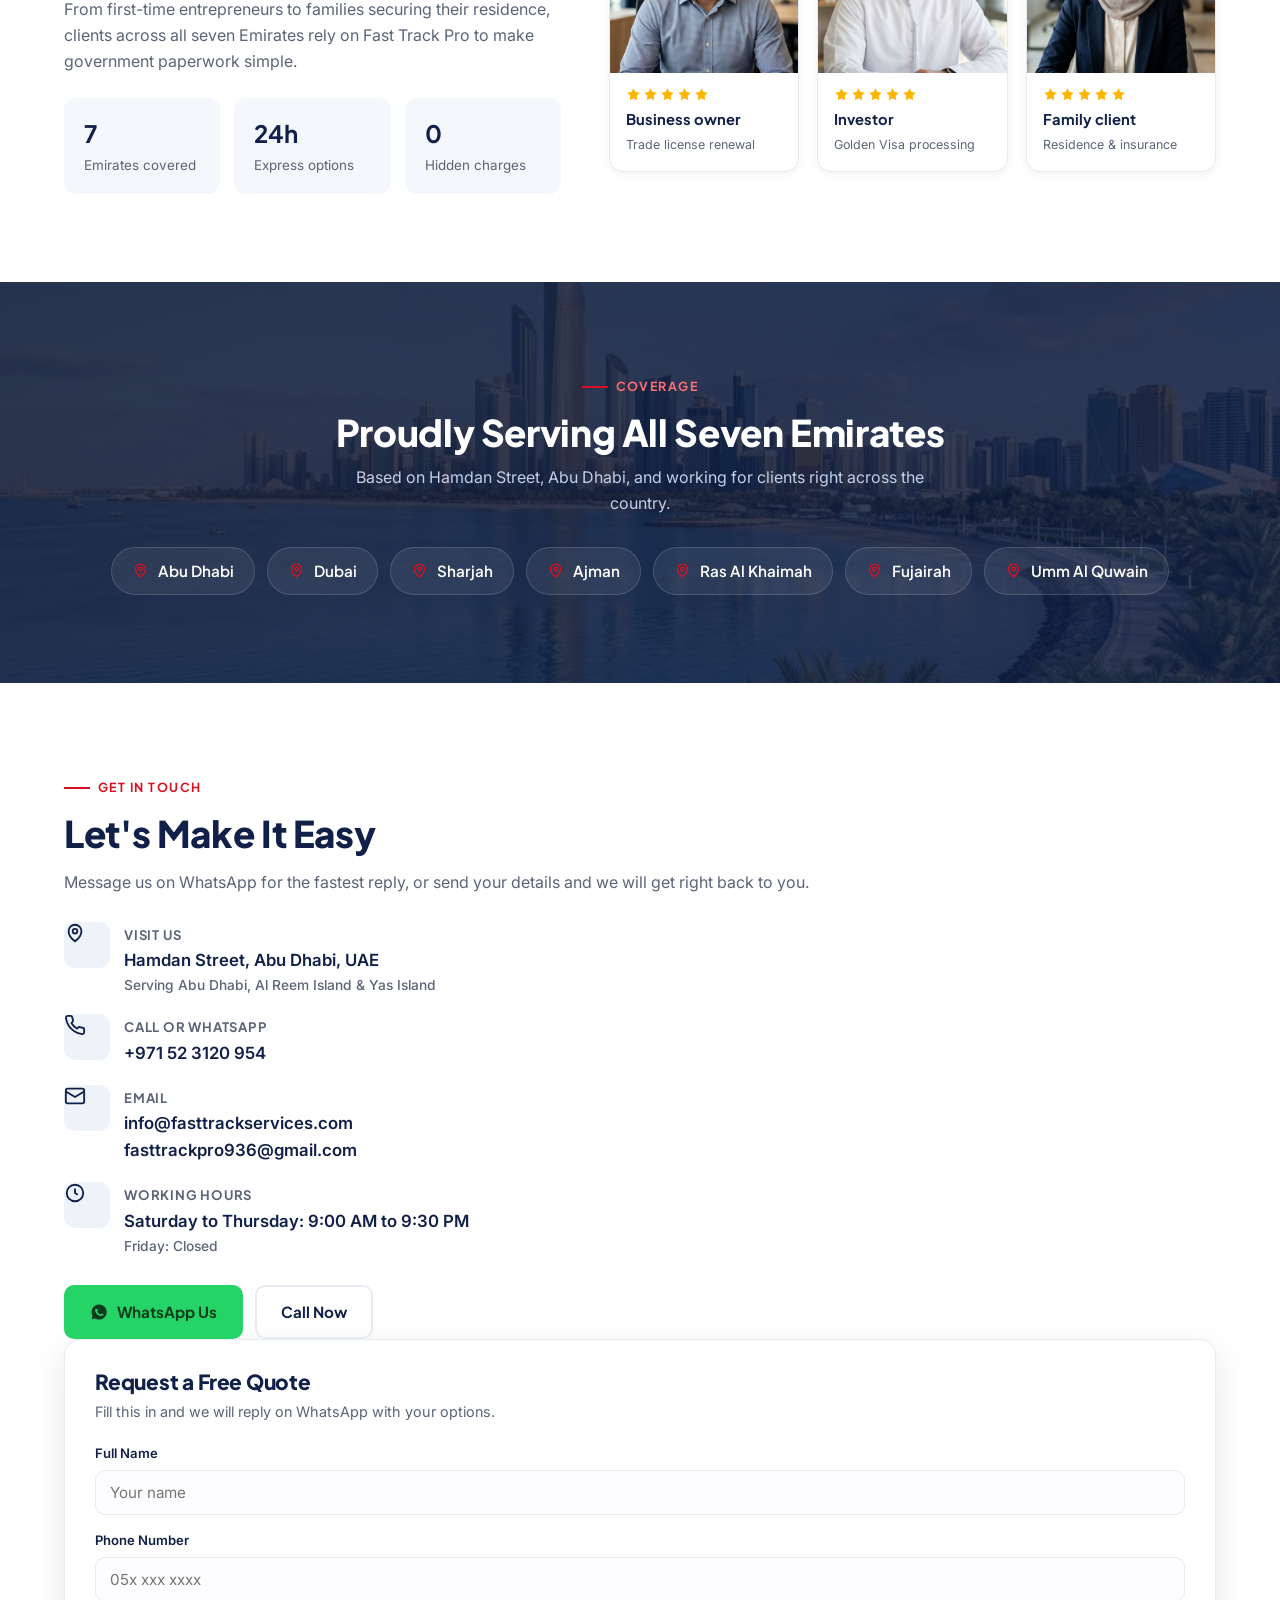
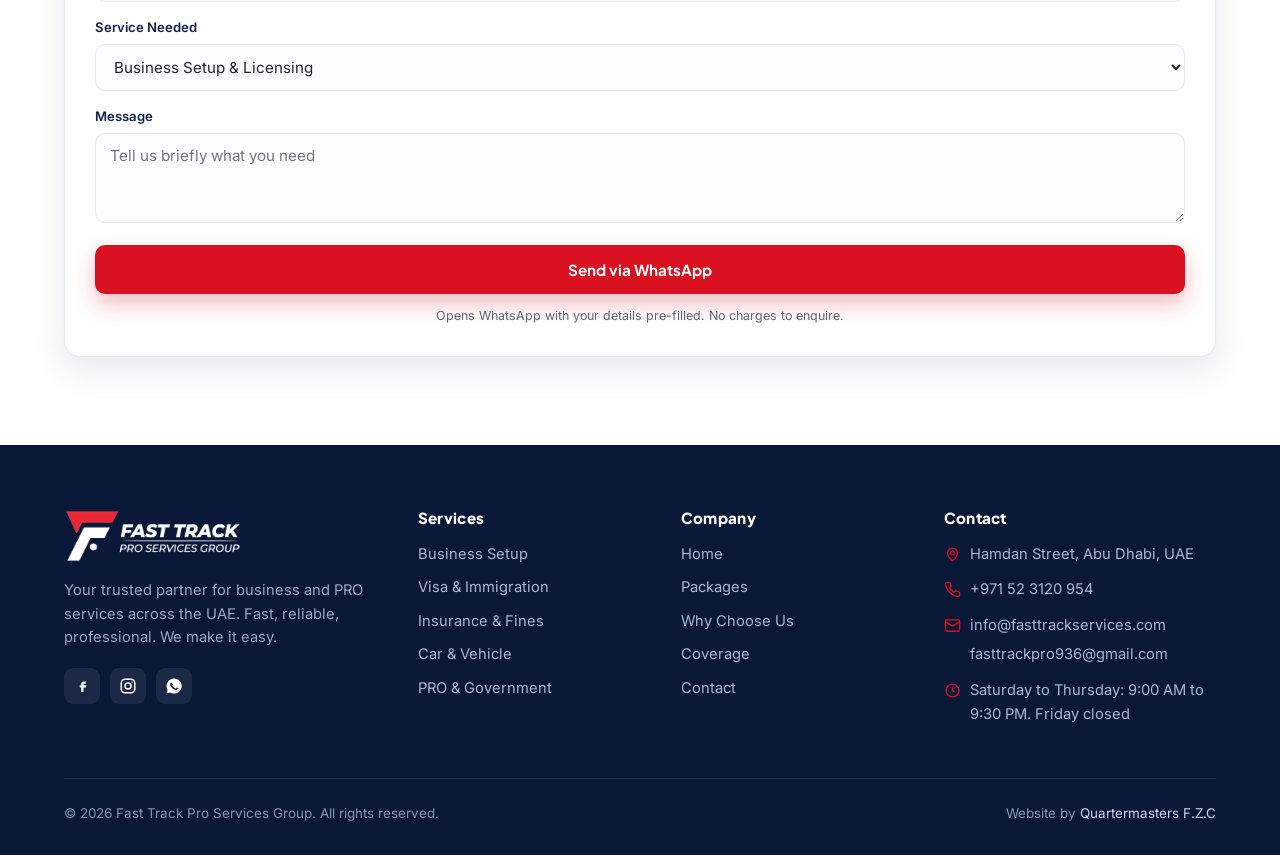
==== commit b5daf120: "Add working hours to the Express site footer" ====
--- a/express/index.html
+++ b/express/index.html
@@ -838,6 +838,7 @@
         <div><svg viewBox="0 0 24 24" fill="none" stroke="currentColor" stroke-width="2"><path d="M12 21s-7-5.2-7-11a7 7 0 0 1 14 0c0 5.8-7 11-7 11Z"/><circle cx="12" cy="10" r="2.5"/></svg><span>Hamdan Street, Abu Dhabi, UAE</span></div>
         <div><svg viewBox="0 0 24 24" fill="none" stroke="currentColor" stroke-width="2"><path d="M22 16.9v3a2 2 0 0 1-2.2 2 19.8 19.8 0 0 1-8.6-3.1 19.5 19.5 0 0 1-6-6A19.8 19.8 0 0 1 2.1 4.2 2 2 0 0 1 4.1 2h3a2 2 0 0 1 2 1.7c.1.9.4 1.8.7 2.7a2 2 0 0 1-.5 2.1L8.1 9.9a16 16 0 0 0 6 6l1.4-1.2a2 2 0 0 1 2.1-.4c.9.3 1.8.6 2.7.7a2 2 0 0 1 1.7 2Z"/></svg><a href="tel:+971523120954">+971 52 3120 954</a></div>
         <div><svg viewBox="0 0 24 24" fill="none" stroke="currentColor" stroke-width="2"><rect x="2" y="4" width="20" height="16" rx="2"/><path d="m2 7 10 6 10-6"/></svg><span style="display:flex;flex-direction:column;gap:6px"><a href="mailto:info@fasttrackservices.com">info@fasttrackservices.com</a><a href="mailto:fasttrackpro936@gmail.com">fasttrackpro936@gmail.com</a></span></div>
+        <div><svg viewBox="0 0 24 24" fill="none" stroke="currentColor" stroke-width="2"><circle cx="12" cy="12" r="9"/><path d="M12 7v5l3 2"/></svg><span>Saturday to Thursday: 9:00 AM to 9:30 PM. Friday closed</span></div>
       </div>
     </div>
     <div class="foot-bottom">
